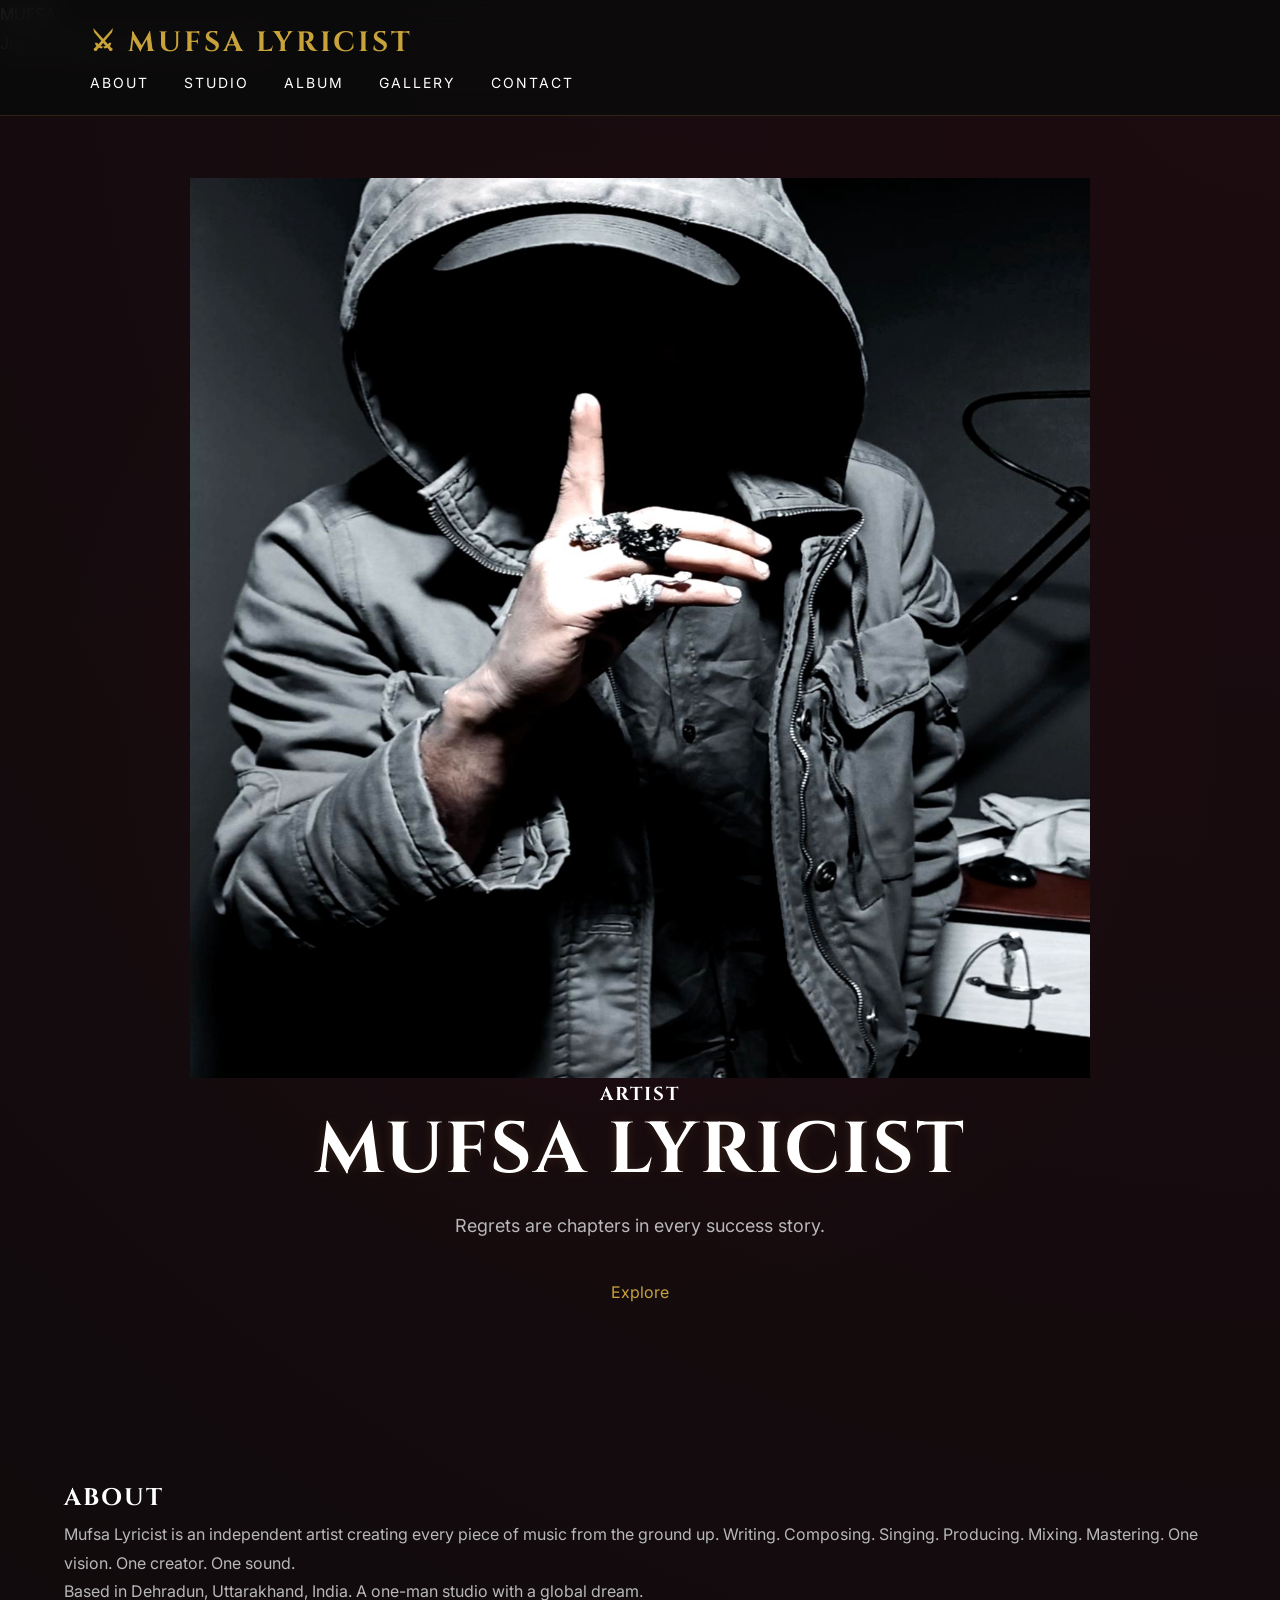
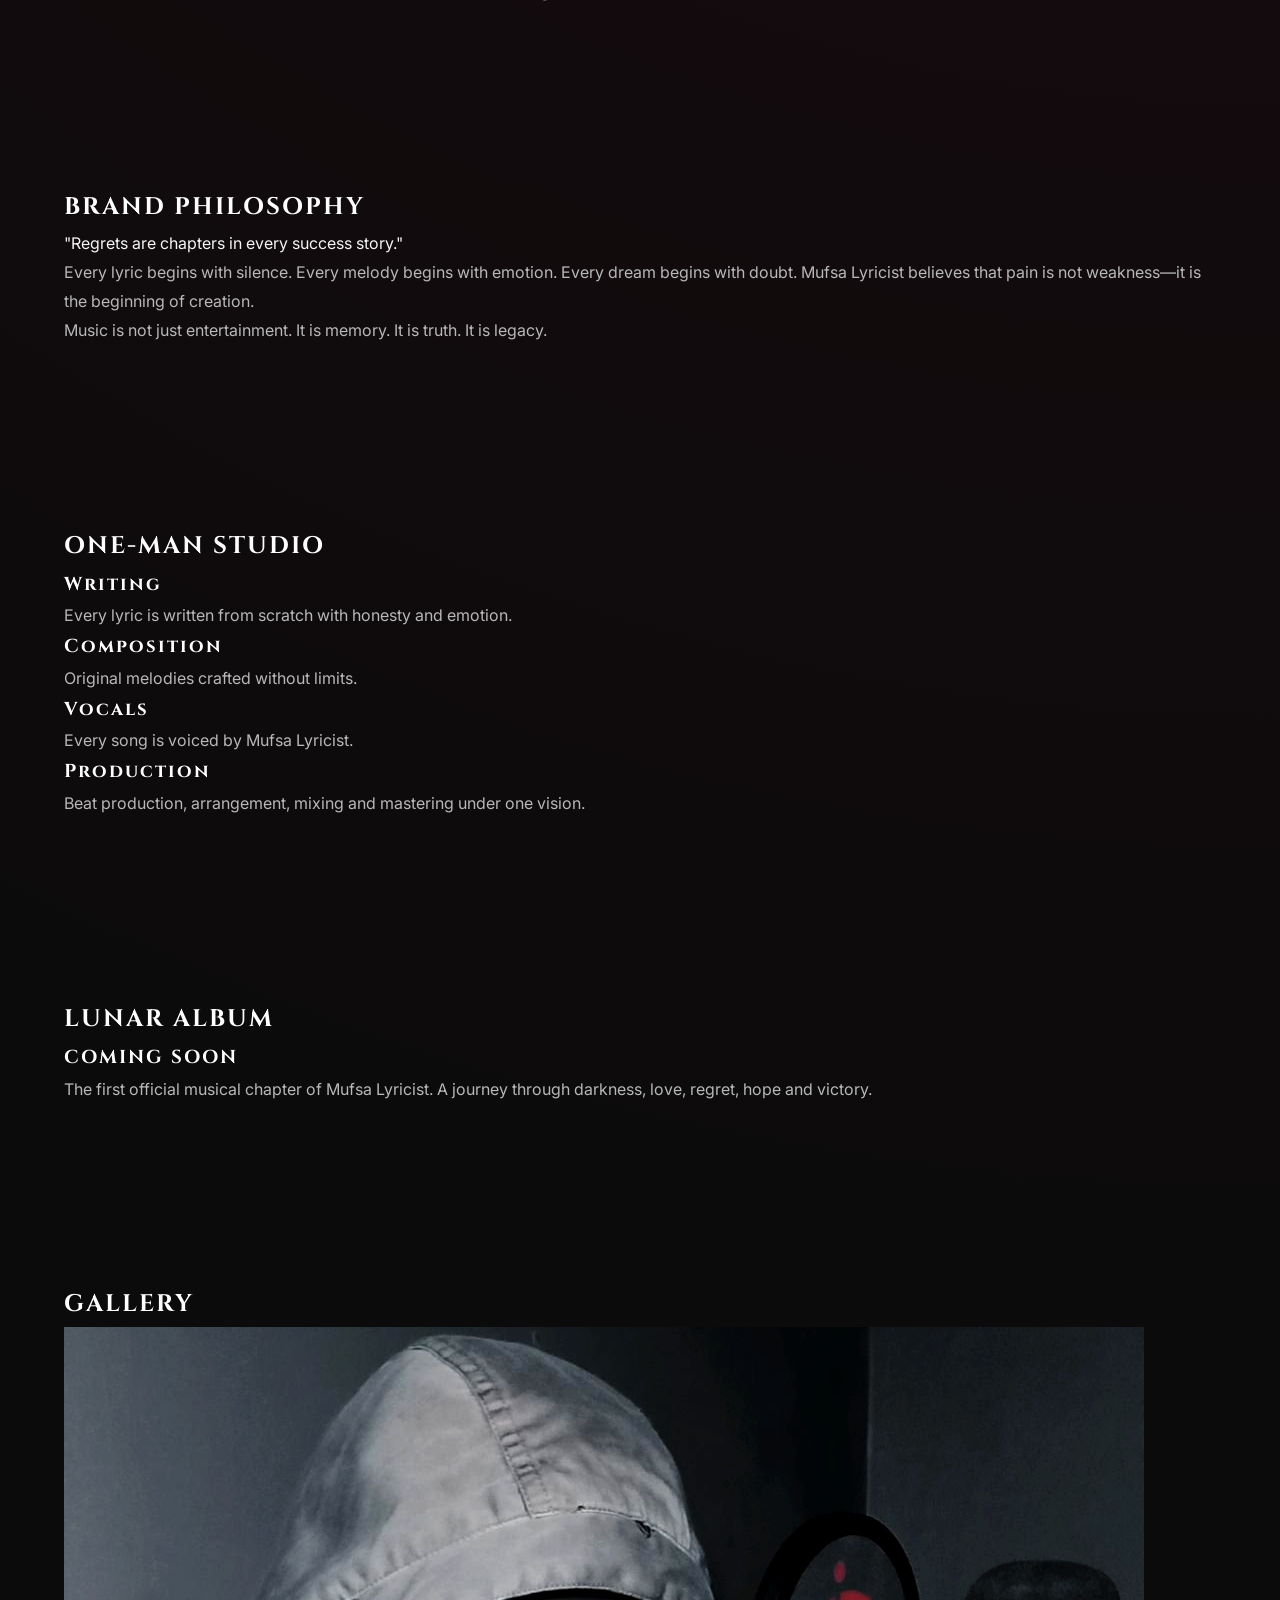
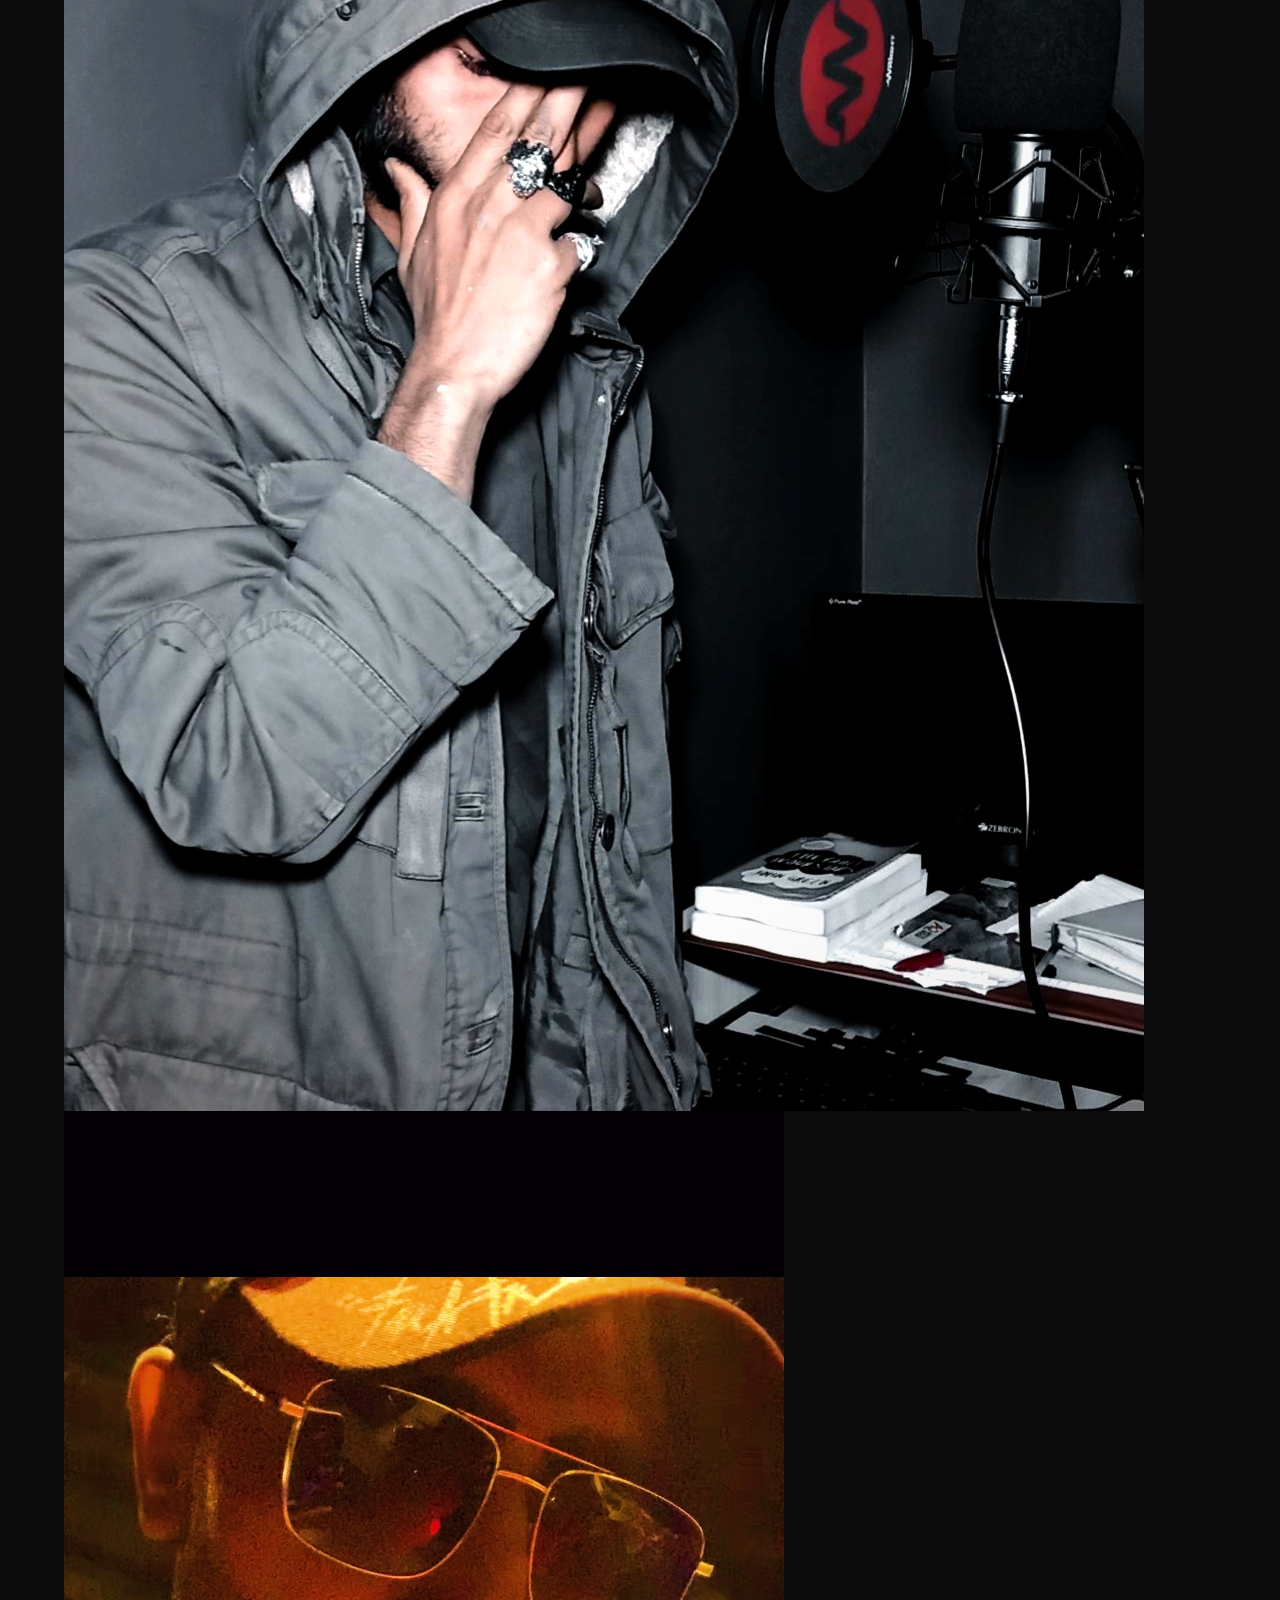
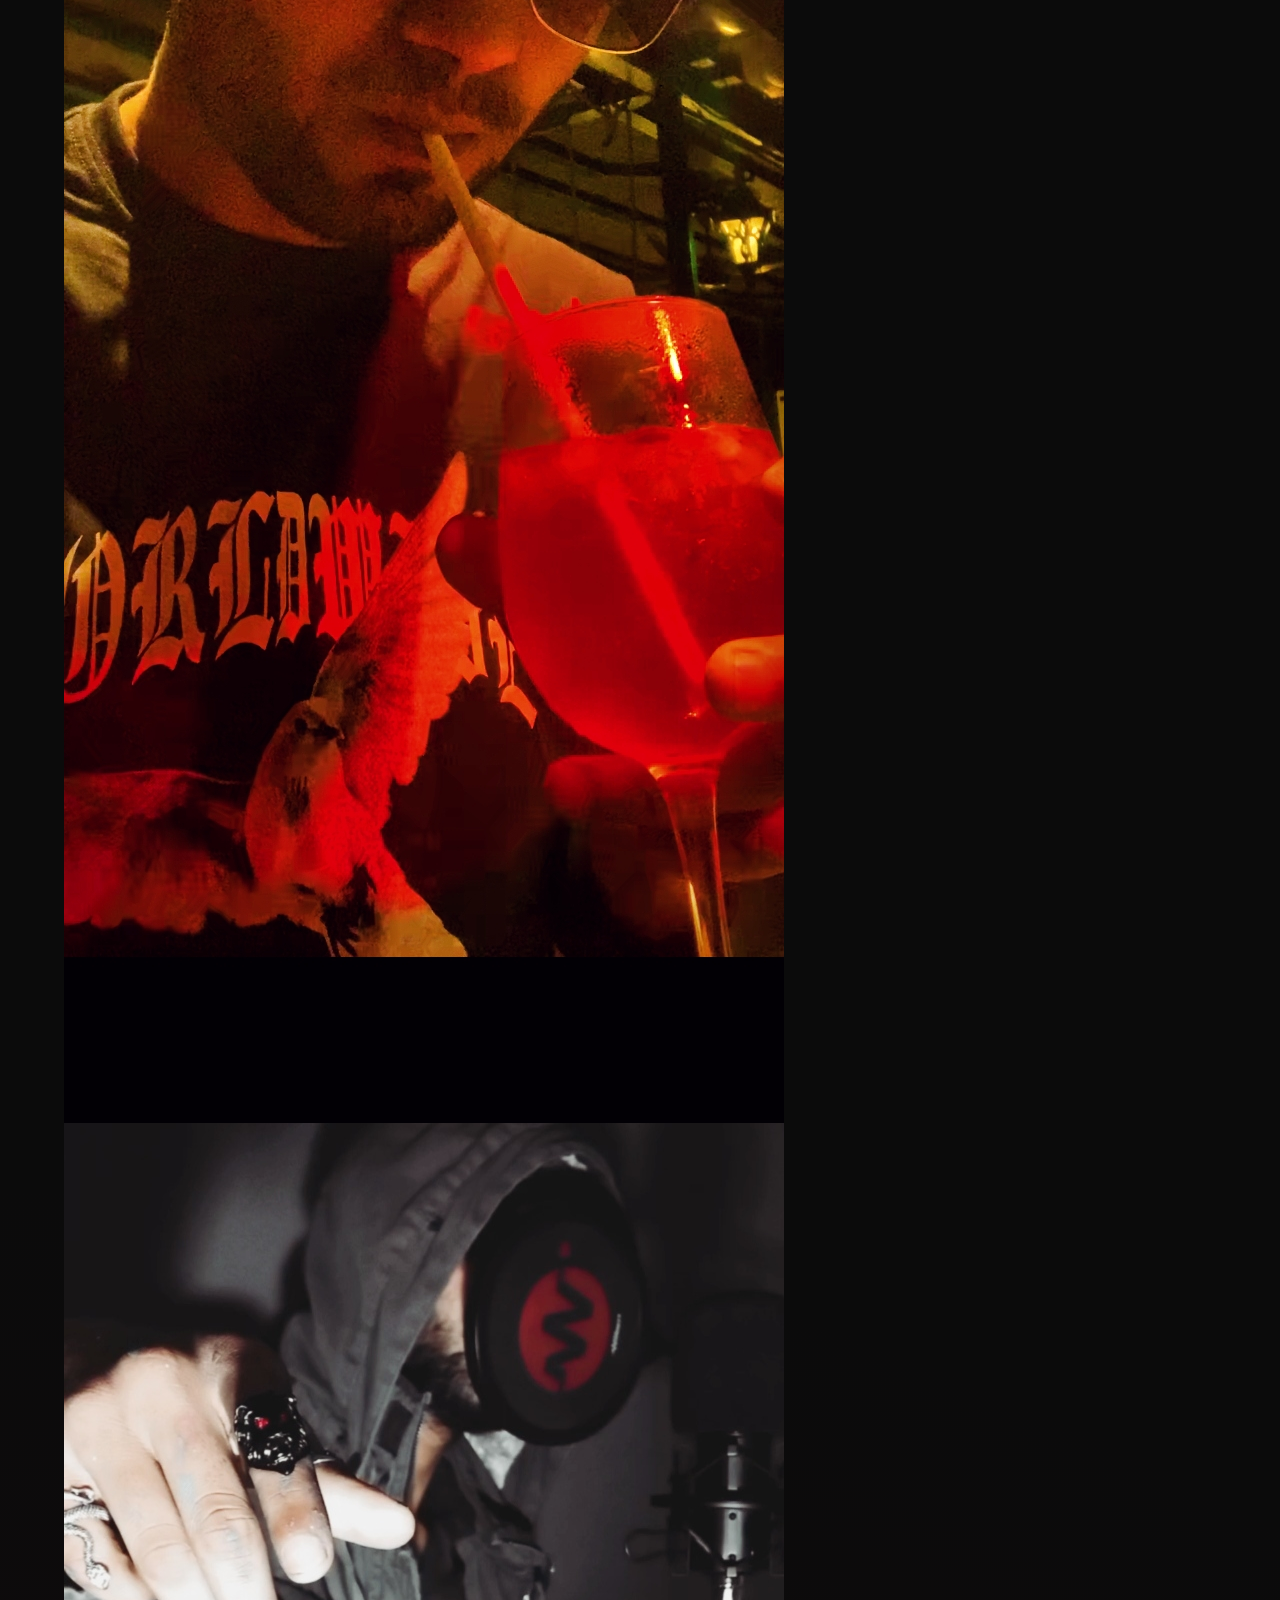
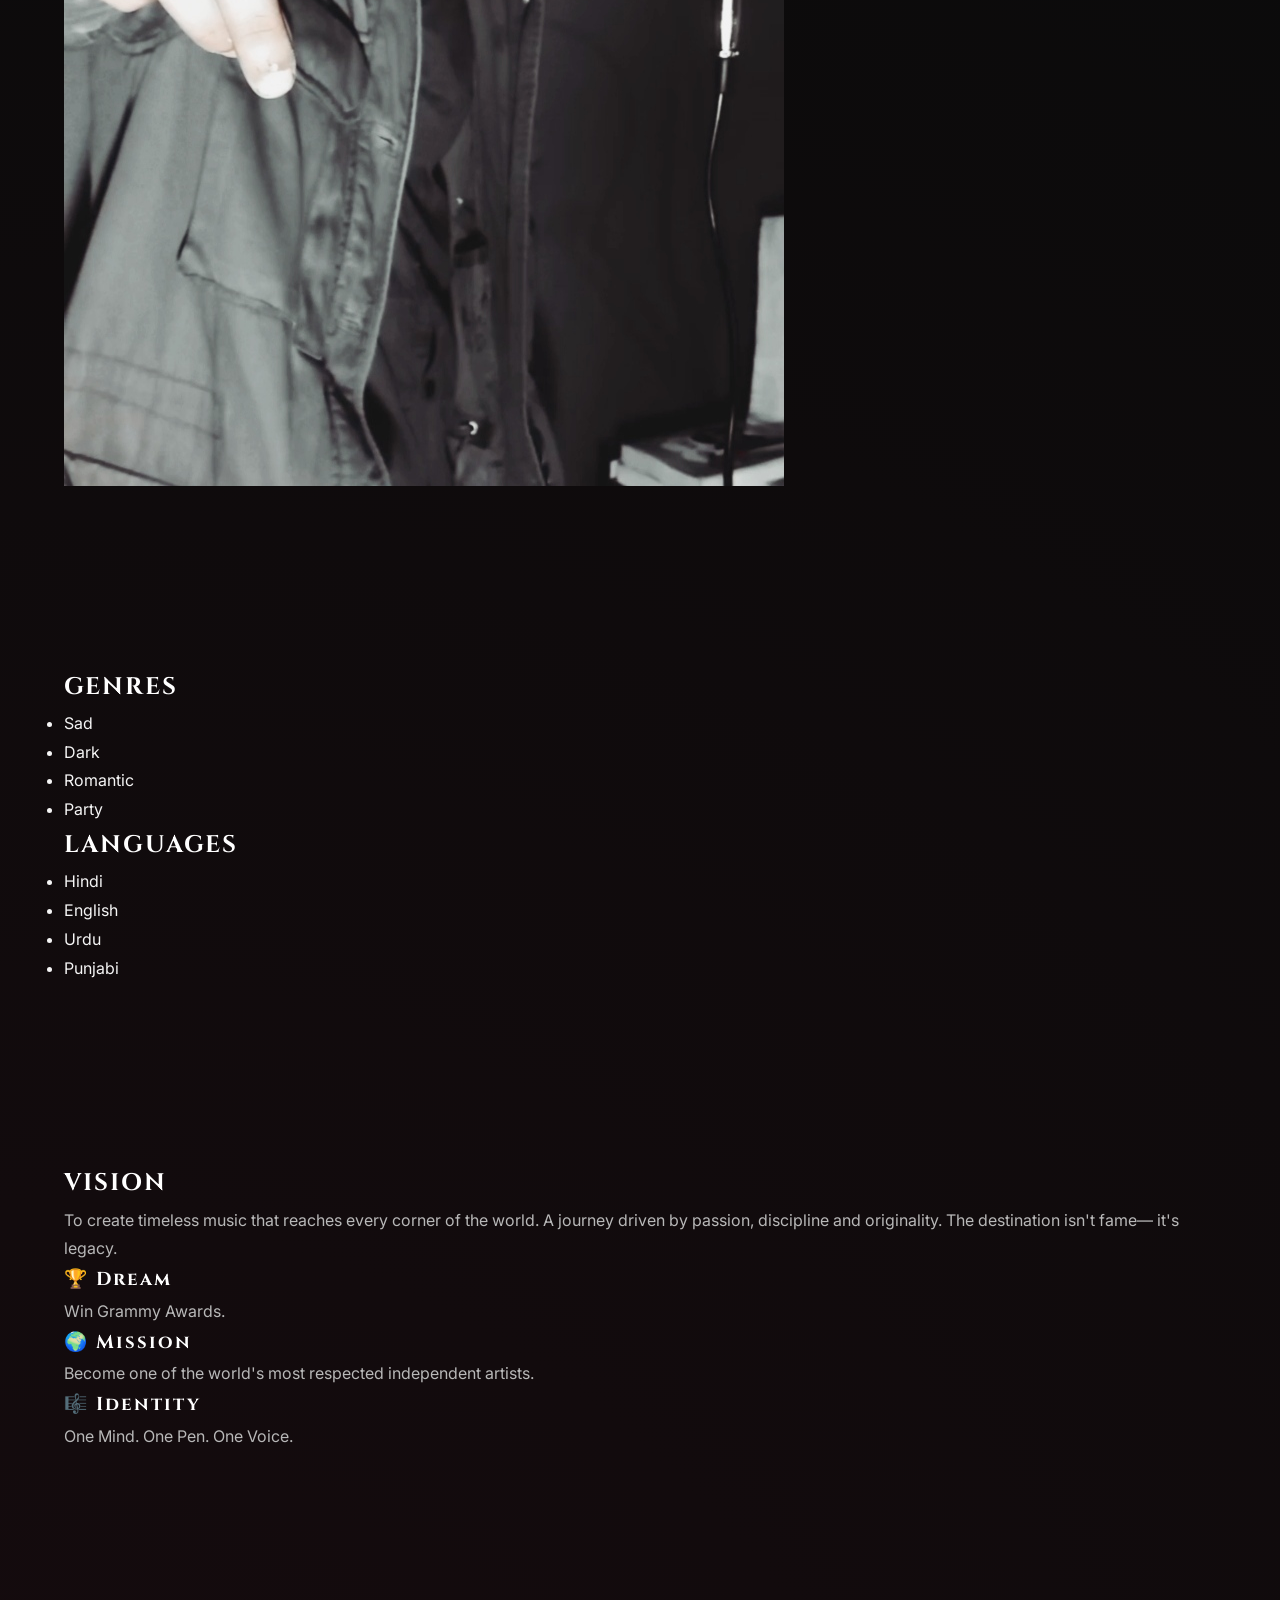
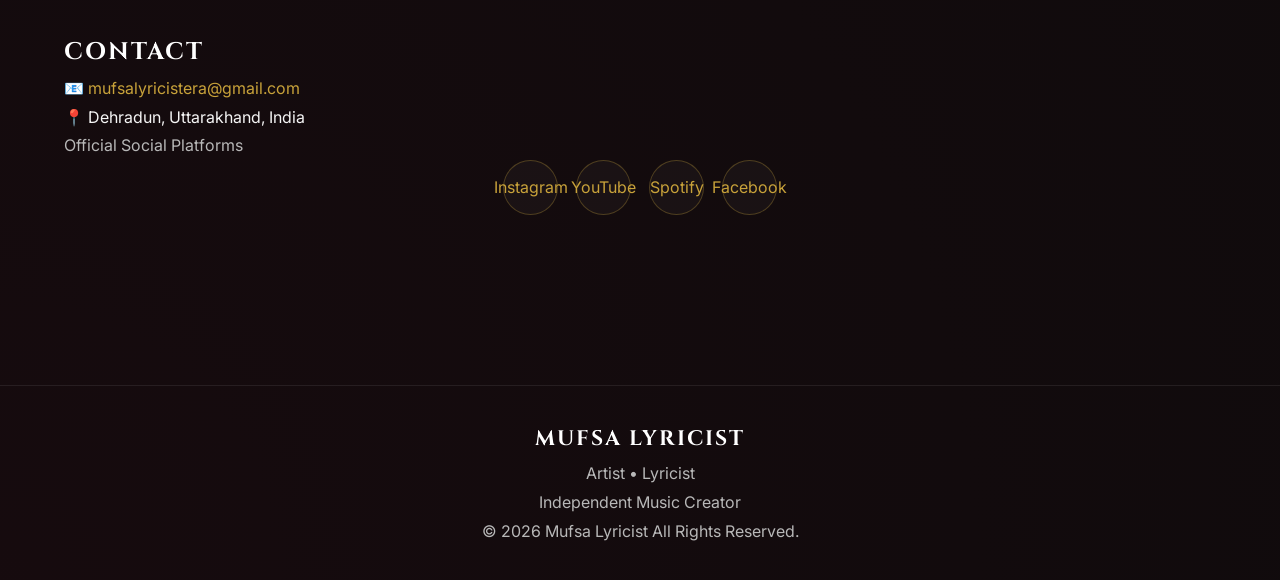
==== index.html @ dcf76164 "Update index.html" ====
<!DOCTYPE html>
<html lang="en">

<head>

<meta charset="UTF-8">
<meta name="viewport" content="width=device-width, initial-scale=1.0">

<title>Mufsa Lyricist | Artist</title>

<meta name="description" content="Official Website of Mufsa Lyricist">
<meta name="theme-color" content="#000000">

<link rel="stylesheet" href="style.css">

<link rel="preconnect" href="https://fonts.googleapis.com">
<link rel="preconnect" href="https://fonts.gstatic.com" crossorigin>

<link href="https://fonts.googleapis.com/css2?family=Cinzel:wght@400;500;700;900&family=Inter:wght@300;400;500;600&display=swap" rel="stylesheet">

</head>

<body>

<div class="loading-screen">

<div class="loading-logo">

MUFSA

</div>

<p>

Just a moment...

Nothing anymore.

</p>

</div>

<header>

<nav>

<div class="logo">

⚔

<span>

MUFSA LYRICIST

</span>

</div>

<ul>

<li><a href="#about">About</a></li>

<li><a href="#studio">Studio</a></li>

<li><a href="#album">Album</a></li>

<li><a href="#gallery">Gallery</a></li>

<li><a href="#contact">Contact</a></li>

</ul>

</nav>

</header>

<section class="hero">

<div class="overlay"></div>

<div class="hero-content">

<div class="profile">

<img src="profile.jpg" alt="Mufsa Lyricist">

</div>

<h3>

ARTIST

</h3>

<h1>

MUFSA

LYRICIST

</h1>

<p class="tagline">

Regrets are chapters in every success story.

</p>

<a href="#about" class="button">

Explore

</a>

</div>

</section>

<section id="about" class="section">

<div class="container">

<h2>

ABOUT

</h2>

<p>

Mufsa Lyricist is an independent artist creating every piece of music from the ground up.

Writing.

Composing.

Singing.

Producing.

Mixing.

Mastering.

One vision.

One creator.

One sound.

</p>

<p>

Based in Dehradun, Uttarakhand, India.

A one-man studio with a global dream.

</p>

</div>

</section>

<section id="philosophy" class="section dark">

<div class="container">

<h2>BRAND PHILOSOPHY</h2>

<blockquote>

"Regrets are chapters in every success story."

</blockquote>

<p>

Every lyric begins with silence.

Every melody begins with emotion.

Every dream begins with doubt.

Mufsa Lyricist believes that pain is not weakness—it is the beginning of creation.

</p>

<p>

Music is not just entertainment.

It is memory.

It is truth.

It is legacy.

</p>

</div>

</section>

<section id="studio" class="section">

<div class="container">

<h2>ONE-MAN STUDIO</h2>

<div class="cards">

<div class="card">

<h3>Writing</h3>

<p>Every lyric is written from scratch with honesty and emotion.</p>

</div>

<div class="card">

<h3>Composition</h3>

<p>Original melodies crafted without limits.</p>

</div>

<div class="card">

<h3>Vocals</h3>

<p>Every song is voiced by Mufsa Lyricist.</p>

</div>

<div class="card">

<h3>Production</h3>

<p>Beat production, arrangement, mixing and mastering under one vision.</p>

</div>

</div>

</div>

</section>

<section id="album" class="section dark">

<div class="container">

<h2>LUNAR ALBUM</h2>

<div class="album-box">

<h3>COMING SOON</h3>

<p>

The first official musical chapter of Mufsa Lyricist.

A journey through darkness,

love,

regret,

hope

and victory.

</p>

</div>

</div>

</section>

<section id="gallery" class="section">

<div class="container">

<h2>GALLERY</h2>

<div class="gallery">

<img src="gallery1.jpg" alt="Gallery">

<img src="gallery2.jpg" alt="Gallery">

<img src="gallery3.jpg" alt="Gallery">

</div>

</div>

</section>

<section class="section dark">

<div class="container">

<h2>GENRES</h2>

<ul class="list">

<li>Sad</li>

<li>Dark</li>

<li>Romantic</li>

<li>Party</li>

</ul>

<h2>LANGUAGES</h2>

<ul class="list">

<li>Hindi</li>

<li>English</li>

<li>Urdu</li>

<li>Punjabi</li>

</ul>

</div>

</section>  

  <section id="vision" class="section">

<div class="container">

<h2>VISION</h2>

<p class="vision-text">

To create timeless music that reaches every corner of the world.

A journey driven by passion, discipline and originality.

The destination isn't fame—

it's legacy.

</p>

<div class="vision-box">

<div>
<h3>🏆 Dream</h3>
<p>Win Grammy Awards.</p>
</div>

<div>
<h3>🌍 Mission</h3>
<p>Become one of the world's most respected independent artists.</p>
</div>

<div>
<h3>🎼 Identity</h3>
<p>One Mind. One Pen. One Voice.</p>
</div>

</div>

</div>

</section>

<section id="contact" class="section dark">

<div class="container">

<h2>CONTACT</h2>

<p>

  <p>📧 <a href="mailto:mufsalyricistera@gmail.com">mufsalyricistera@gmail.com</a></p>

📍 Dehradun, Uttarakhand, India

</p>

<p>

Official Social Platforms

</p>

<div class="social-links">

<a href="https://www.instagram.com/mufsa_lyricist?igsh=d3NzZnI0NHBlcDJq" target="_blank">Instagram</a>

<a href="https://www.youtube.com/@MufsaLyricist" target="_blank">YouTube</a>

<a href="https://open.spotify.com/artist/2afCYa3KC2O4frVB8SwOJF?si=ekb_fQaGRbi6fpKL6Jm1qQ" target="_blank">Spotify</a>

<a href="https://www.facebook.com/officialmufsalyricist" target="_blank">Facebook</a>

</div>

</div>

</section>

<footer>

<h2>MUFSA LYRICIST</h2>

<p>

Artist • Lyricist

</p>

<p>

Independent Music Creator

</p>

<p>

© 2026 Mufsa Lyricist

All Rights Reserved.

</p>

</footer>

<script src="script.js"></script>

</body>

</html>
---- style.css ----
/* ===========================
   MUFSA LYRICIST
   LUXURY THEME v1
=========================== */

/* Google Fonts */
@import url('https://fonts.googleapis.com/css2?family=Cinzel:wght@400;600;700&family=Inter:wght@300;400;500;600&display=swap');

/* Reset */

*{
    margin:0;
    padding:0;
    box-sizing:border-box;
    scroll-behavior:smooth;
}

/* Color Variables */

:root{

    --bg:#0B0B0B;
    --bg2:#111111;

    --gold:#C8A23A;
    --gold-light:#e7c96b;

    --text:#F5F5F5;
    --gray:#b8b8b8;

    --wine:#2B0B14;

    --border:rgba(200,162,58,.18);

}

/* Body */

body{

    background:
    radial-gradient(circle at top right,
    rgba(43,11,20,.55),
    transparent 35%),

    radial-gradient(circle at bottom left,
    rgba(43,11,20,.35),
    transparent 30%),

    var(--bg);

    color:var(--text);

    font-family:'Inter',sans-serif;

    line-height:1.8;

    overflow-x:hidden;

}

/* Scrollbar */

::-webkit-scrollbar{

    width:8px;

}

::-webkit-scrollbar-track{

    background:#111;

}

::-webkit-scrollbar-thumb{

    background:var(--gold);

    border-radius:20px;

}

/* Headings */

h1,h2,h3,h4{

    font-family:'Cinzel',serif;

    letter-spacing:2px;

    color:white;

}

/* Paragraph */

p{

    color:var(--gray);

    font-size:16px;

}

/* Links */

a{

    text-decoration:none;

    color:var(--gold);

    transition:.3s;

}

a:hover{

    color:var(--gold-light);

}

/* Images */

img{

    max-width:100%;

    display:block;

}

/* Sections */

section{

    width:90%;

    max-width:1200px;

    margin:auto;

    padding:90px 0;

}

/* Buttons */

.btn{

    display:inline-block;

    padding:14px 34px;

    border:1px solid var(--gold);

    color:white;

    transition:.35s;

    letter-spacing:2px;

    text-transform:uppercase;

    font-size:13px;

}

.btn:hover{

    background:var(--gold);

    color:#000;

    box-shadow:0 0 20px rgba(200,162,58,.35);

}

/* ===========================
   PART 2
   NAVBAR + HERO
=========================== */

/* Header */

header{
    position:fixed;
    top:0;
    left:0;
    width:100%;
    padding:18px 7%;
    display:flex;
    justify-content:space-between;
    align-items:center;
    background:rgba(11,11,11,.88);
    backdrop-filter:blur(12px);
    border-bottom:1px solid var(--border);
    z-index:999;
}

/* Logo */

.logo{
    font-family:'Cinzel',serif;
    font-size:28px;
    color:var(--gold);
    letter-spacing:3px;
    font-weight:700;
}

/* Navigation */

nav ul{
    display:flex;
    list-style:none;
    gap:35px;
}

nav ul li a{
    color:white;
    font-size:14px;
    letter-spacing:2px;
    text-transform:uppercase;
    transition:.35s;
}

nav ul li a:hover{
    color:var(--gold);
}

/* Hero */

.hero{

    min-height:100vh;

    display:flex;

    align-items:center;

    justify-content:center;

    text-align:center;

    padding:120px 8% 80px;

    position:relative;

}

/* Hero Background Glow */

.hero::before{

    content:"";

    position:absolute;

    inset:0;

    background:
    radial-gradient(circle,
    rgba(43,11,20,.45),
    transparent 70%);

    z-index:-1;

}

/* Hero Content */

.hero-content{

    max-width:900px;

}

.hero-content h1{

    font-size:72px;

    line-height:1.1;

    margin-bottom:20px;

    text-transform:uppercase;

}

.hero-content h1 span{

    color:var(--gold);

}

.hero-content p{

    max-width:700px;

    margin:0 auto 35px;

    font-size:18px;

}

/* Hero Buttons */

.hero-buttons{

    display:flex;

    justify-content:center;

    gap:20px;

    flex-wrap:wrap;

}

/* Glass Card */

.glass{

    background:rgba(255,255,255,.03);

    border:1px solid rgba(255,255,255,.08);

    backdrop-filter:blur(12px);

    border-radius:18px;

    padding:30px;

}

/* Hover Animation */

.glass:hover{

    transform:translateY(-6px);

    transition:.4s;

    border-color:var(--gold);

    box-shadow:0 0 35px rgba(200,162,58,.15);

}

/* Responsive */

@media(max-width:900px){

.hero-content h1{

font-size:48px;

}

nav ul{

gap:18px;

}

}

@media(max-width:650px){

header{

padding:15px 5%;

}

.logo{

font-size:22px;

}

nav ul{

gap:12px;

}

nav ul li a{

font-size:12px;

}

.hero-content h1{

font-size:38px;

}

.hero-content p{

font-size:16px;

}

}
/* ==========================
   ABOUT SECTION
========================== */

.about{
    display:grid;
    grid-template-columns:1fr 1fr;
    gap:60px;
    align-items:center;
}

.about img{
    border-radius:18px;
    border:1px solid rgba(200,162,58,.35);
    transition:.5s;
}

.about img:hover{
    transform:scale(1.03);
    box-shadow:0 0 35px rgba(200,162,58,.2);
}

.about-text h2{
    font-family:'Cinzel',serif;
    font-size:38px;
    color:var(--gold);
    margin-bottom:20px;
}

.about-text p{
    color:var(--gray);
    line-height:1.9;
}

/* ==========================
   MUSIC CARDS
========================== */

.music-grid{
    display:grid;
    grid-template-columns:repeat(auto-fit,minmax(260px,1fr));
    gap:30px;
}

.music-card{
    background:rgba(255,255,255,.03);
    border:1px solid rgba(200,162,58,.18);
    border-radius:18px;
    padding:30px;
    transition:.4s;
    backdrop-filter:blur(10px);
}

.music-card:hover{
    transform:translateY(-8px);
    border-color:var(--gold);
    box-shadow:0 15px 35px rgba(0,0,0,.45);
}

.music-card h3{
    color:var(--gold);
    margin-bottom:10px;
}

.music-card p{
    color:var(--gray);
}

/* ==========================
   GALLERY
========================== */

.gallery-grid{
    display:grid;
    grid-template-columns:repeat(auto-fit,minmax(240px,1fr));
    gap:22px;
}

.gallery-grid img{
    border-radius:16px;
    transition:.4s;
    cursor:pointer;
}

.gallery-grid img:hover{
    transform:scale(1.04);
    box-shadow:0 12px 28px rgba(0,0,0,.5);
}

/* ==================================
   CONTACT SECTION
================================== */

.contact{
    text-align:center;
}

.contact h2{
    font-family:'Cinzel',serif;
    font-size:38px;
    color:var(--gold);
    margin-bottom:20px;
}

.contact p{
    color:var(--gray);
    margin-bottom:35px;
}

.social-links{
    display:flex;
    justify-content:center;
    flex-wrap:wrap;
    gap:18px;
}

.social-links a{
    width:55px;
    height:55px;
    border-radius:50%;
    display:flex;
    align-items:center;
    justify-content:center;
    border:1px solid rgba(200,162,58,.3);
    background:rgba(255,255,255,.03);
    transition:.4s;
}

.social-links a:hover{
    transform:translateY(-8px);
    border-color:var(--gold);
    box-shadow:0 0 25px rgba(200,162,58,.25);
}

/* ==================================
   FOOTER
================================== */

footer{
    border-top:1px solid rgba(255,255,255,.08);
    margin-top:80px;
    padding:35px 8%;
    text-align:center;
    color:#888;
    font-size:14px;
}

/* ==================================
   FADE ANIMATION
================================== */

.fade-up{
    opacity:0;
    transform:translateY(40px);
    animation:fadeUp 1s ease forwards;
}

@keyframes fadeUp{
    from{
        opacity:0;
        transform:translateY(40px);
    }

    to{
        opacity:1;
        transform:translateY(0);
    }
}

/* ==================================
   SELECTION
================================== */

::selection{
    background:var(--gold);
    color:#000;
}

/* ==================================
   SMOOTH IMAGE EFFECT
================================== */

img{
    transition:.5s;
}

img:hover{
    filter:brightness(1.05);
}

/* ==================================
   PREMIUM GLOW
================================== */

.hero h1,
.about h2,
.contact h2{
    text-shadow:0 0 12px rgba(200,162,58,.15);
}

/* ==================================
   FINAL RESPONSIVE
================================== */

@media(max-width:768px){

    .about{
        grid-template-columns:1fr;
        text-align:center;
    }

    .music-grid,
    .gallery-grid{
        grid-template-columns:1fr;
    }

    .hero{
        height:90vh;
    }

    .hero h1{
        font-size:42px;
    }

    section{
        padding:70px 0;
    }
}
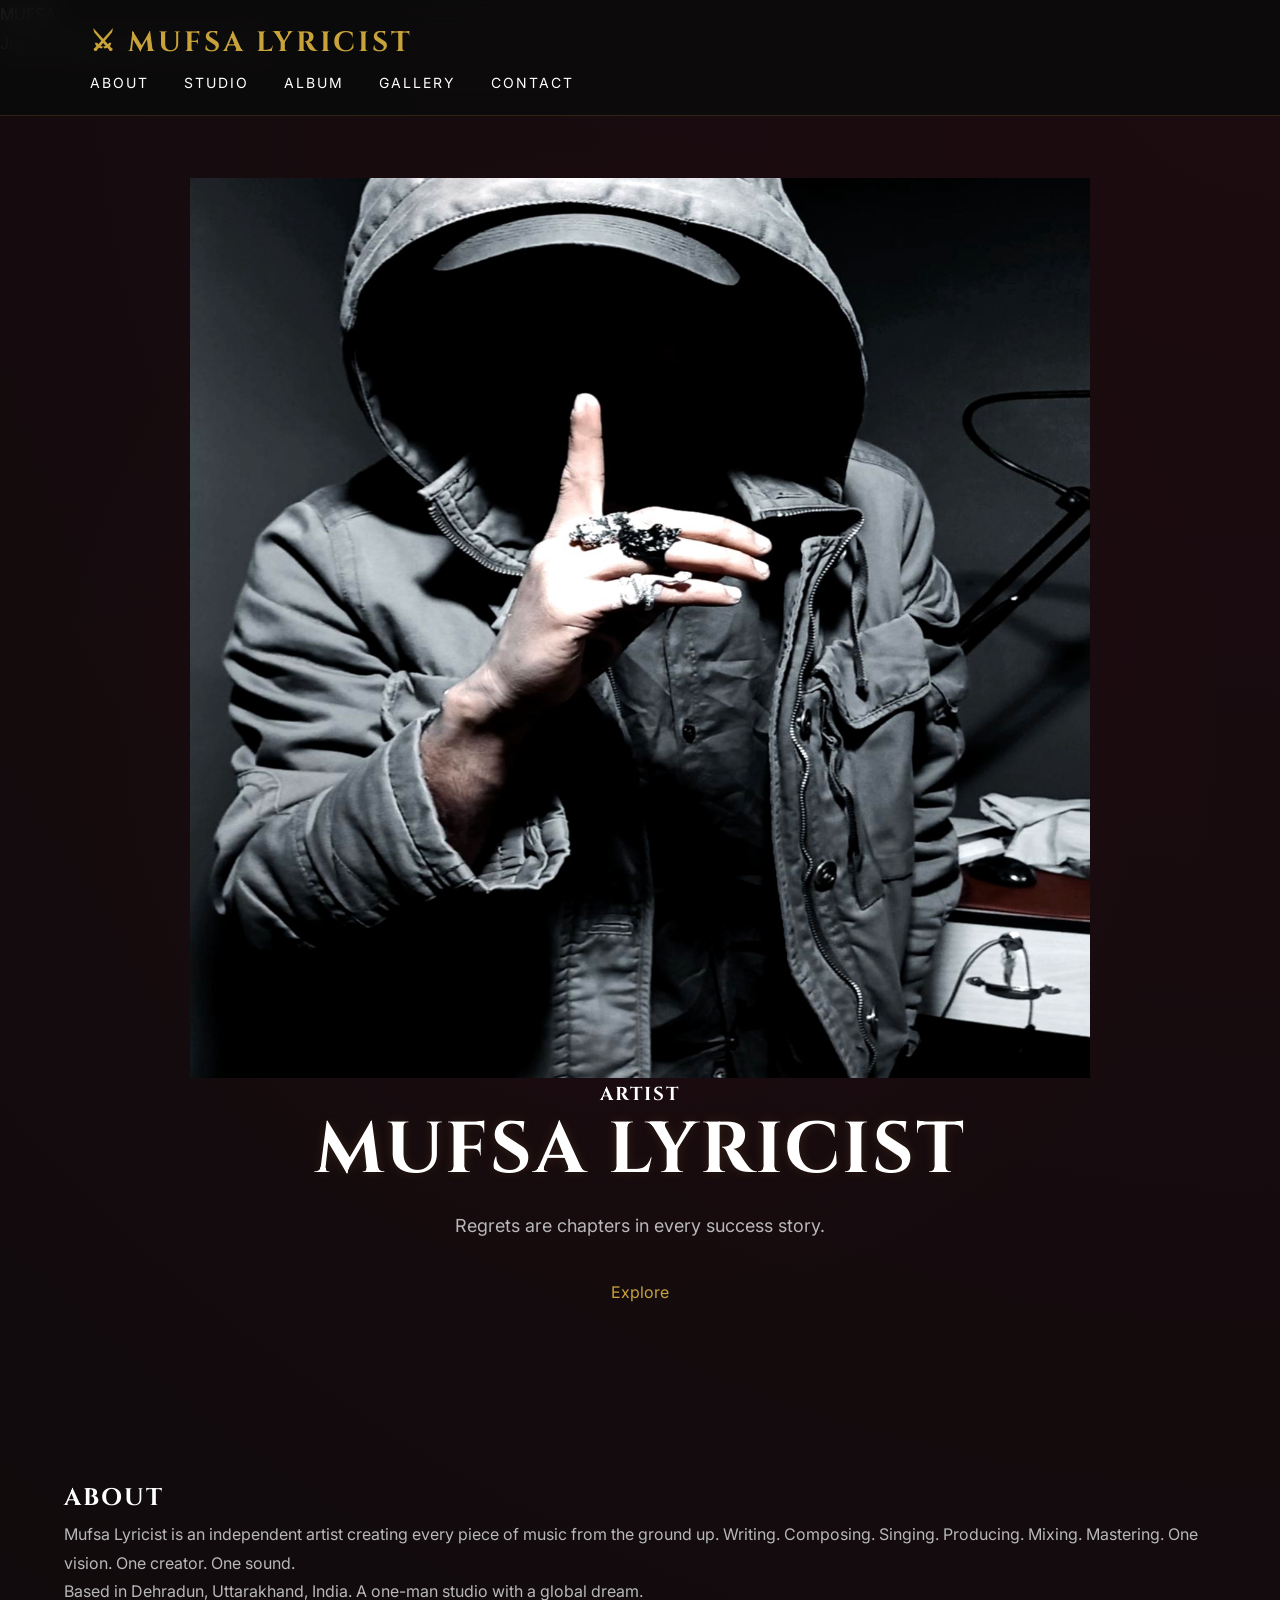
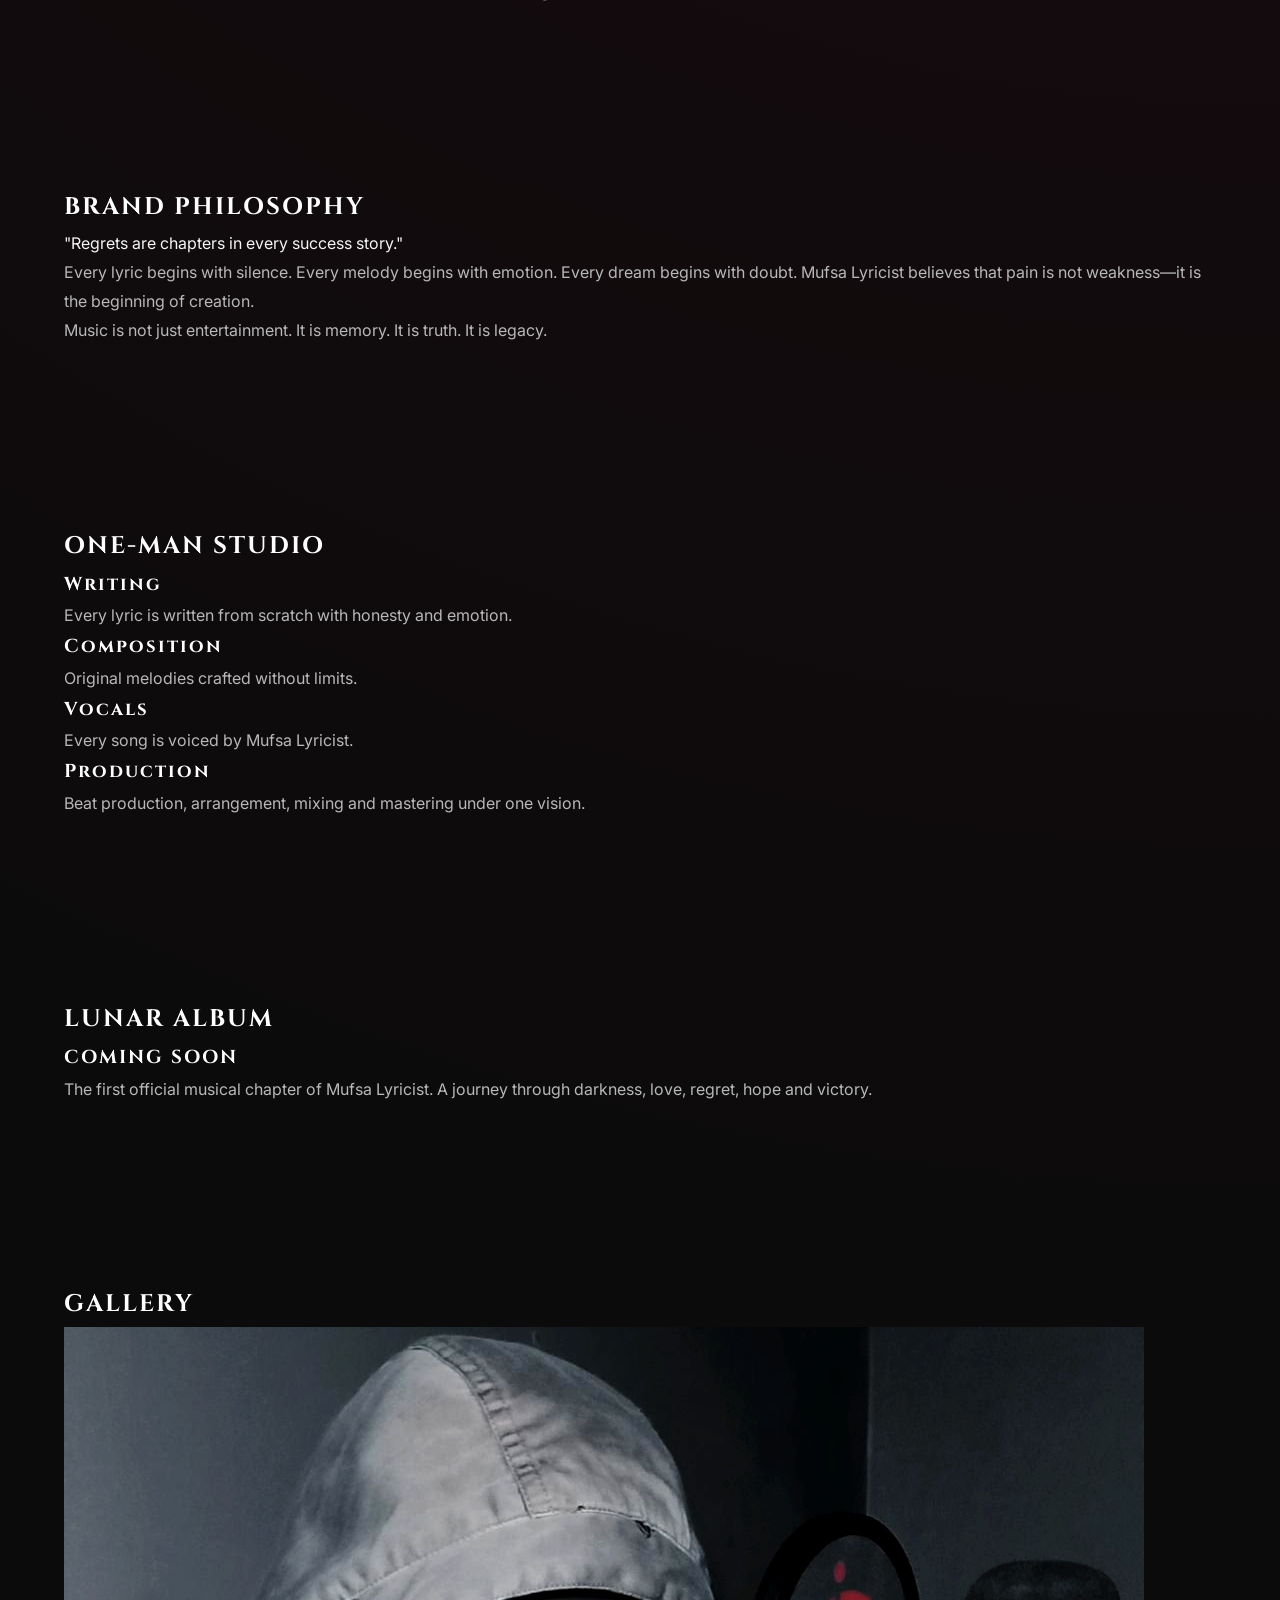
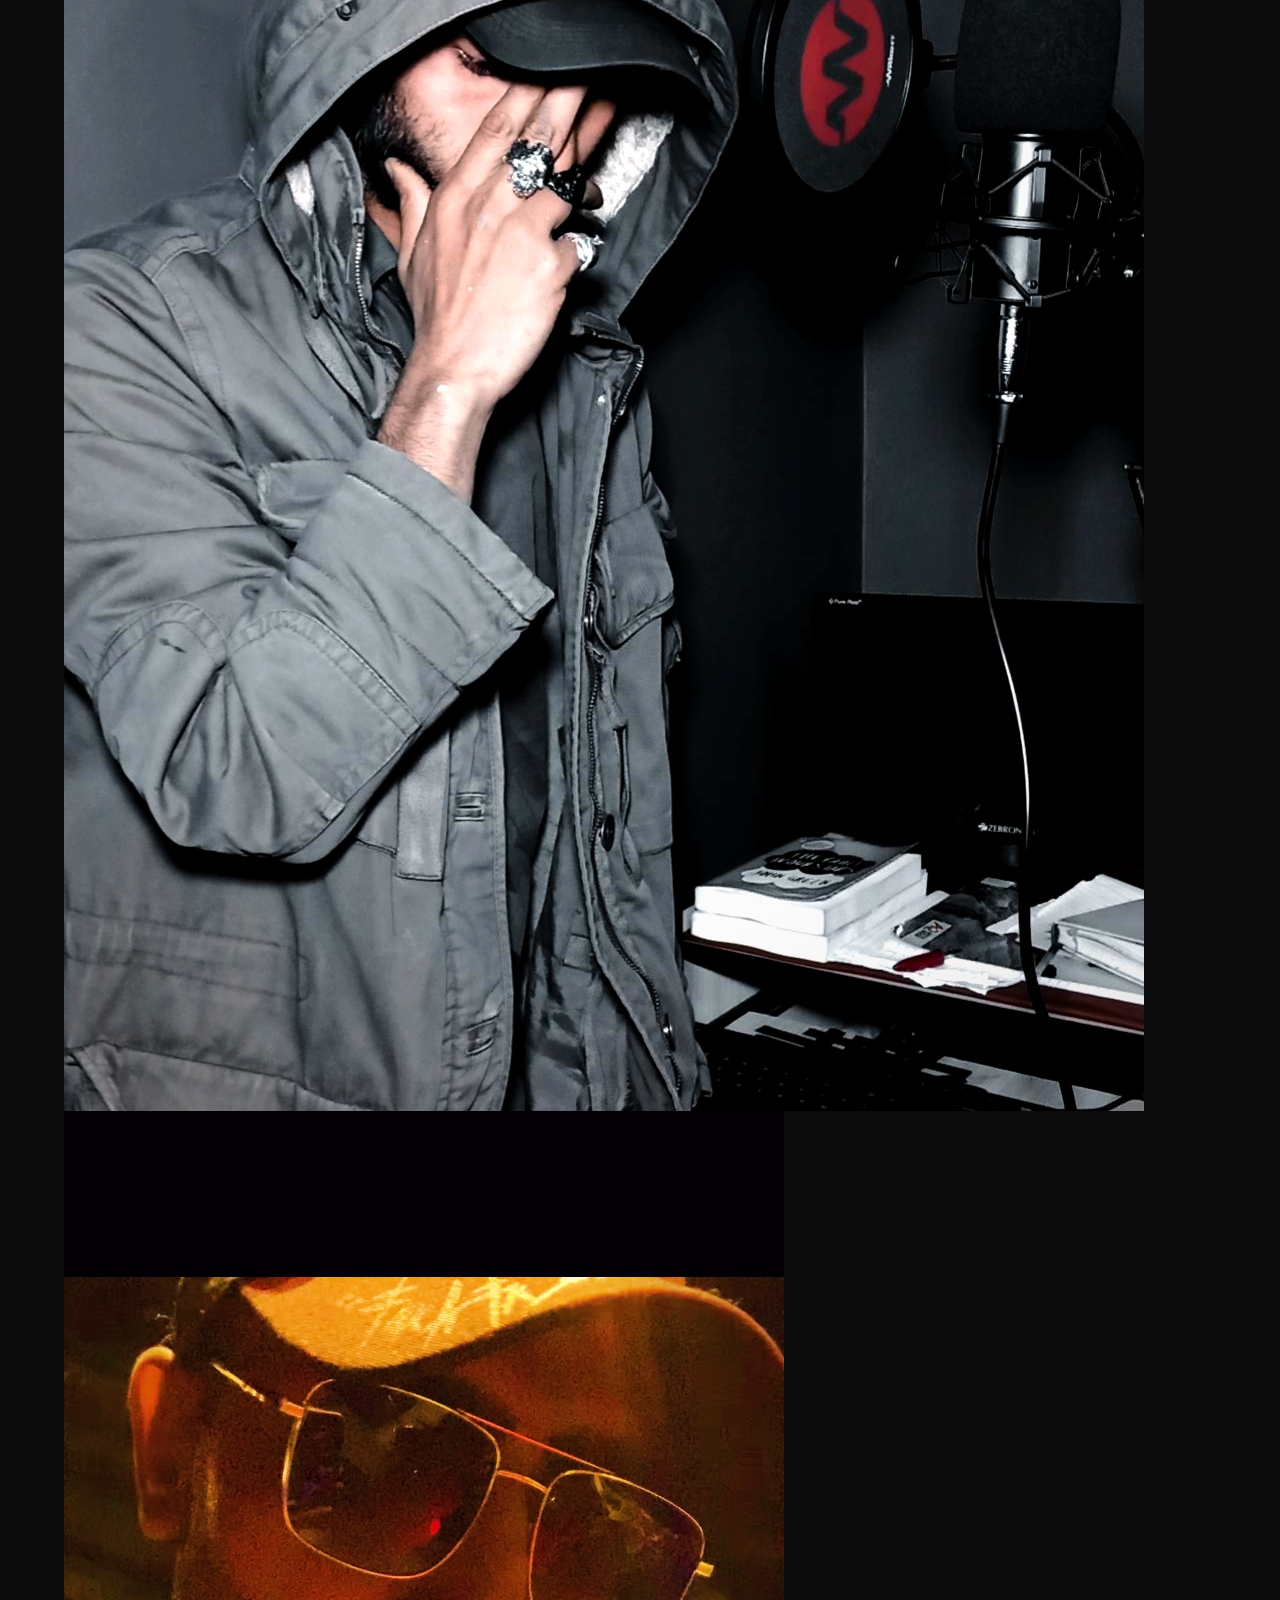
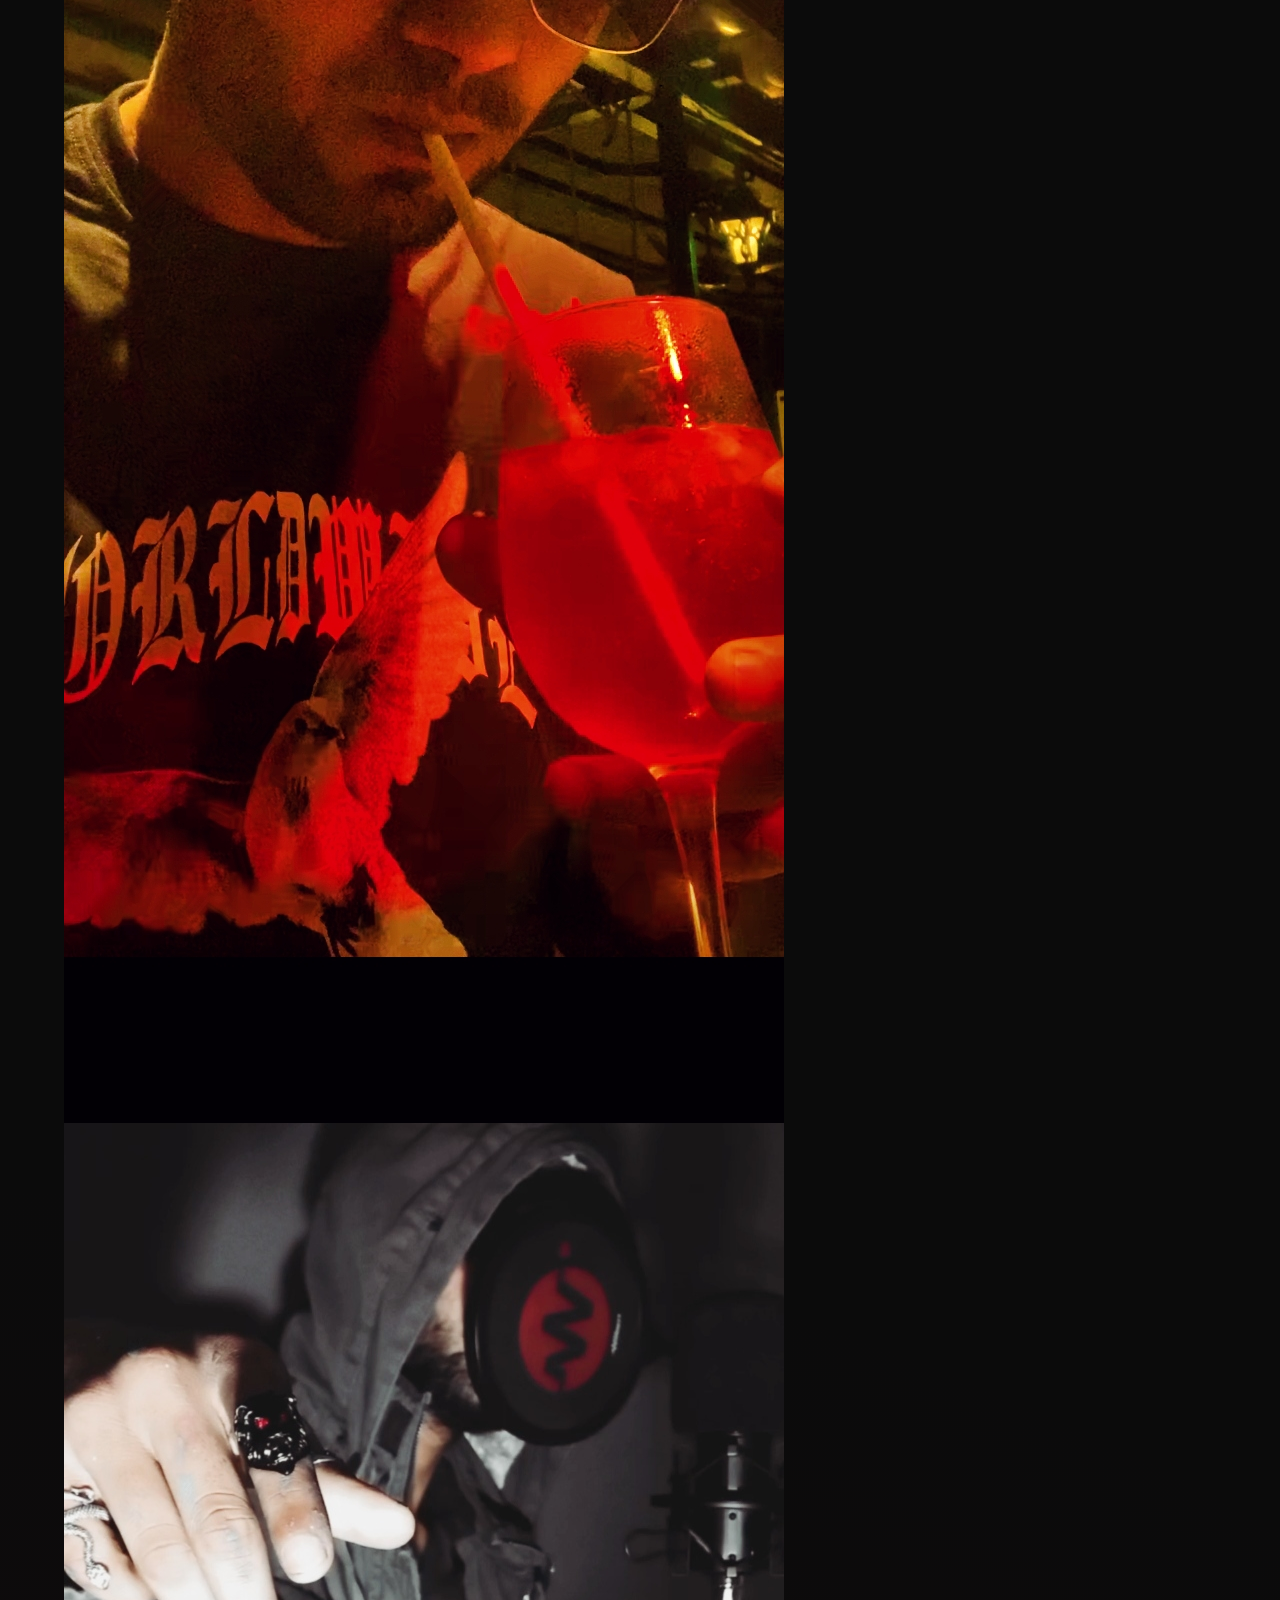
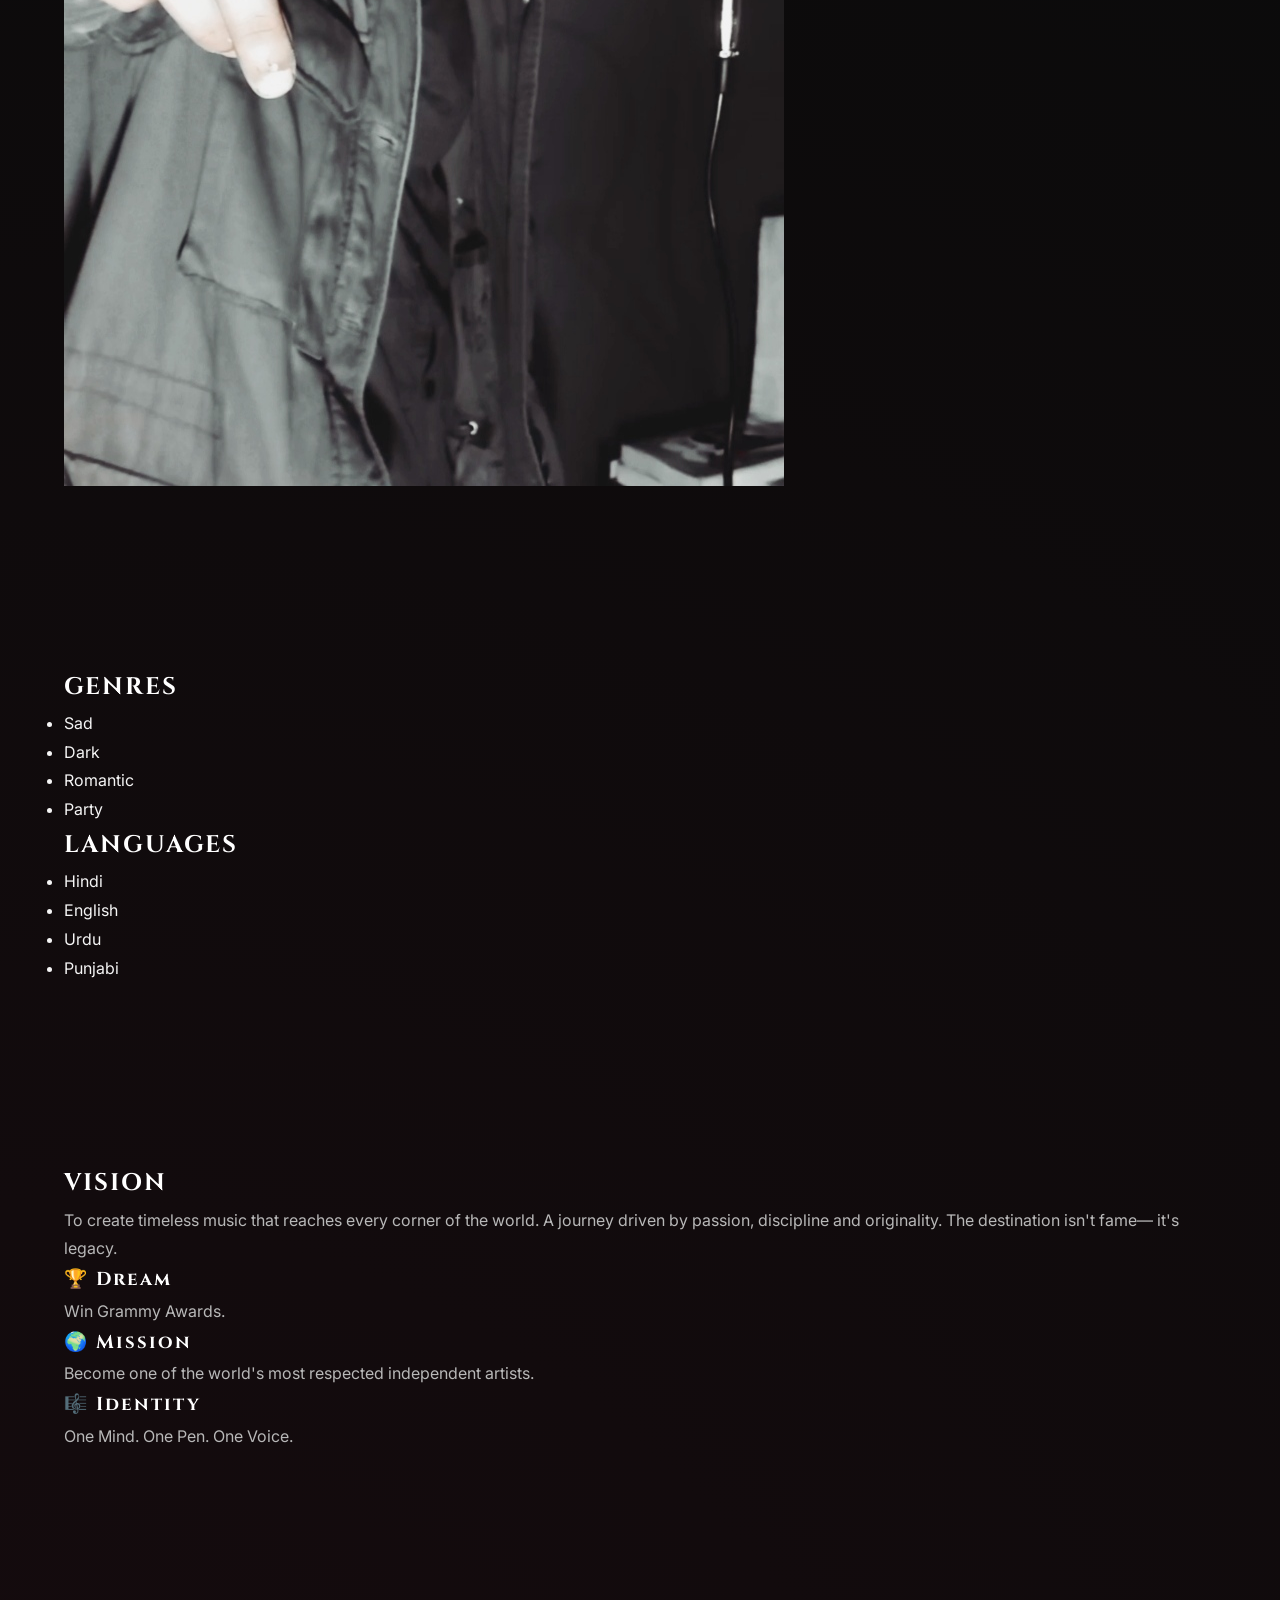
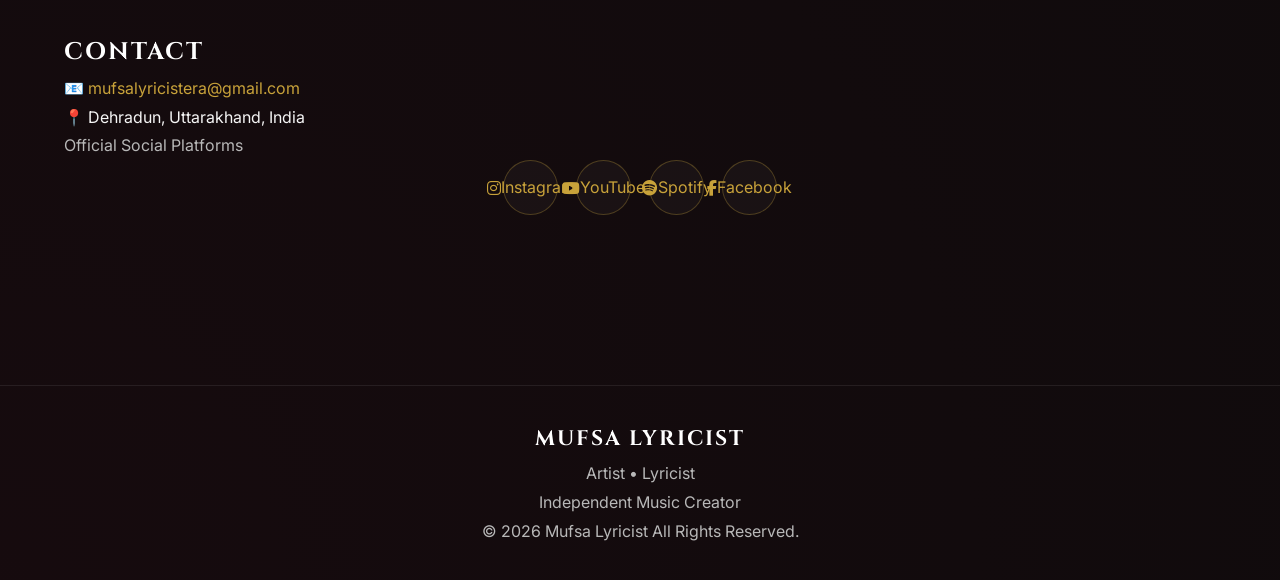
==== commit 80a45a3f: "Update index.html" ====
--- a/index.html
+++ b/index.html
@@ -2,7 +2,7 @@
 <html lang="en">
 
 <head>
-
+<link rel="stylesheet" href="https://cdnjs.cloudflare.com/ajax/libs/font-awesome/6.5.2/css/all.min.css">
 <meta charset="UTF-8">
 <meta name="viewport" content="width=device-width, initial-scale=1.0">
 
@@ -399,13 +399,21 @@
 
 <div class="social-links">
 
-<a href="https://www.instagram.com/mufsa_lyricist?igsh=d3NzZnI0NHBlcDJq" target="_blank">Instagram</a>
-
-<a href="https://www.youtube.com/@MufsaLyricist" target="_blank">YouTube</a>
-
-<a href="https://open.spotify.com/artist/2afCYa3KC2O4frVB8SwOJF?si=ekb_fQaGRbi6fpKL6Jm1qQ" target="_blank">Spotify</a>
-
-<a href="https://www.facebook.com/officialmufsalyricist" target="_blank">Facebook</a>
+<a href="https://www.instagram.com/mufsa_lyricist?igsh=d3NzZnI0NHBlcDJq" target="_blank">
+    <i class="fab fa-instagram"></i> Instagram
+</a>
+
+<a href="https://www.youtube.com/@MufsaLyricist" target="_blank">
+    <i class="fab fa-youtube"></i> YouTube
+</a>
+
+<a href="https://open.spotify.com/artist/2afCYa3KC2O4frVB8SwOJF?si=ekb_fQaGRbi6fpKL6Jm1qQ" target="_blank">
+    <i class="fab fa-spotify"></i> Spotify
+</a>
+
+<a href="https://www.facebook.com/officialmufsalyricist" target="_blank">
+    <i class="fab fa-facebook-f"></i> Facebook
+</a>
 
 </div>
 
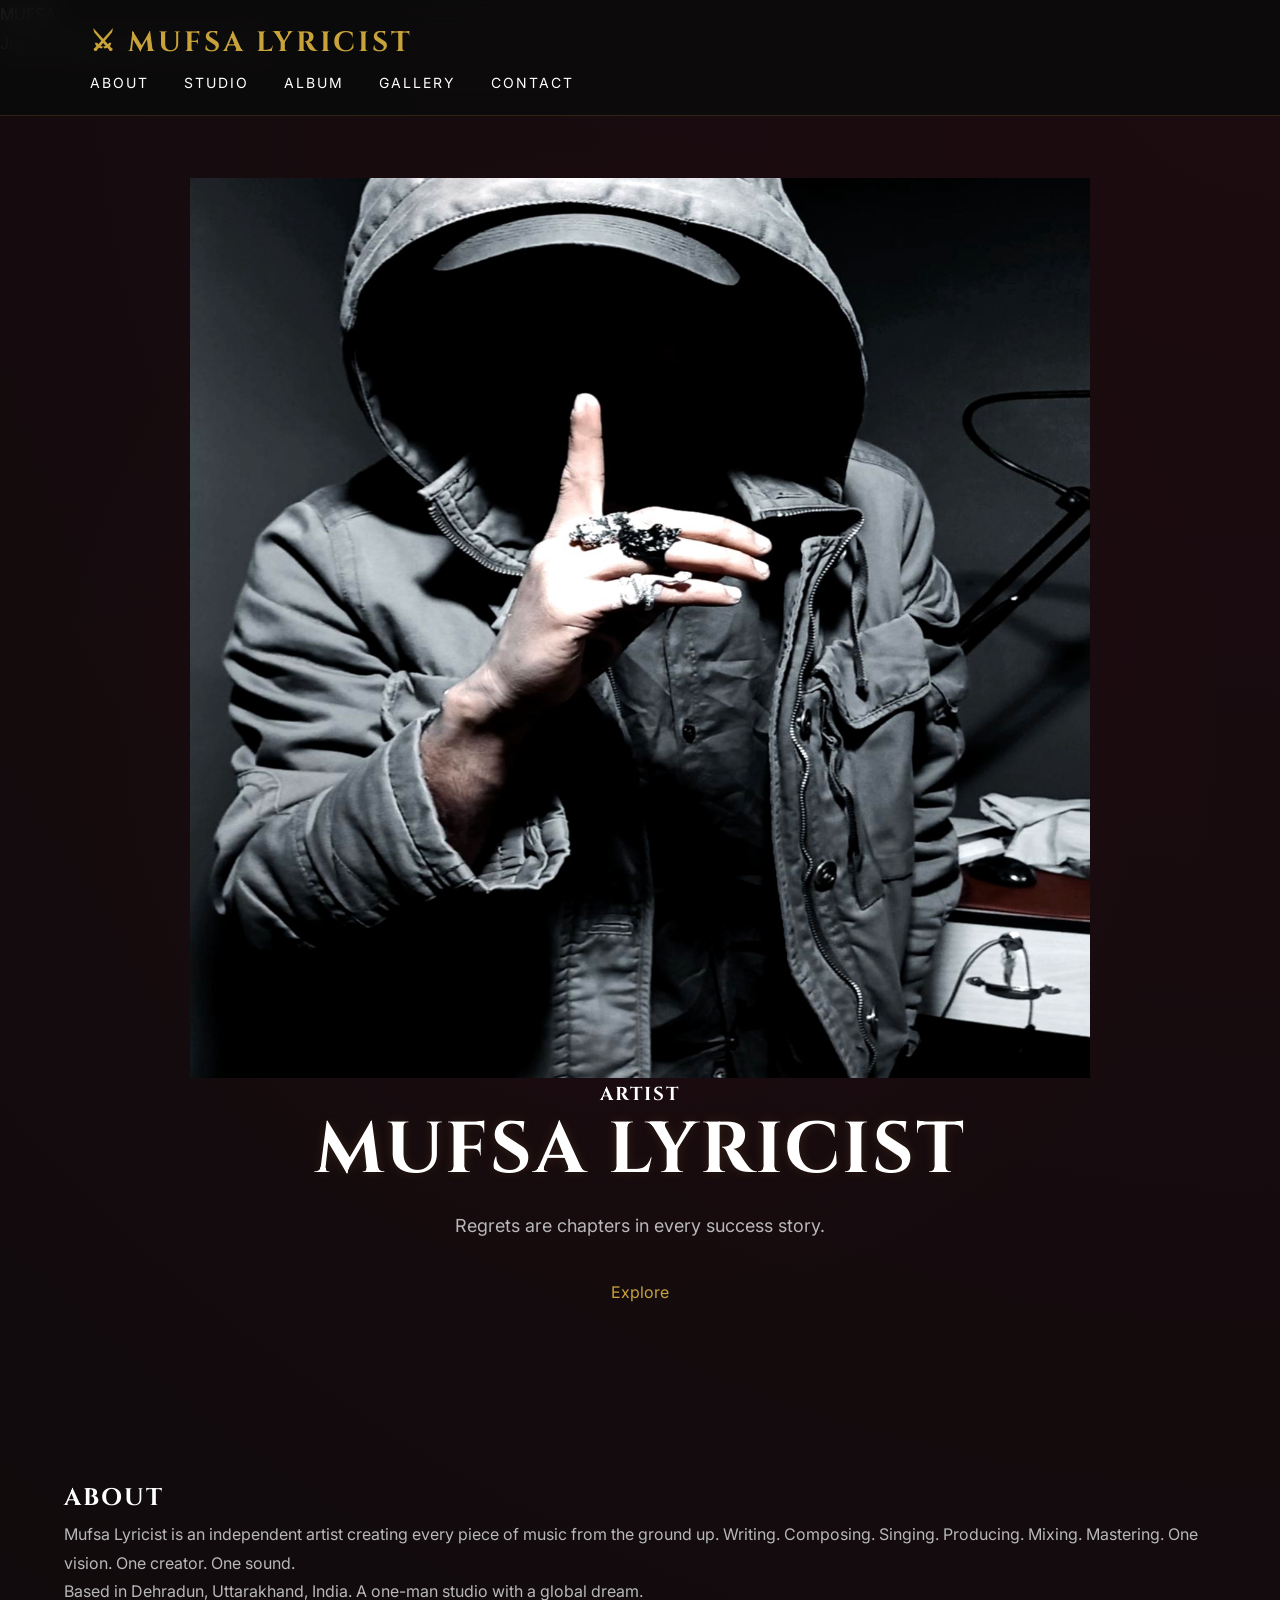
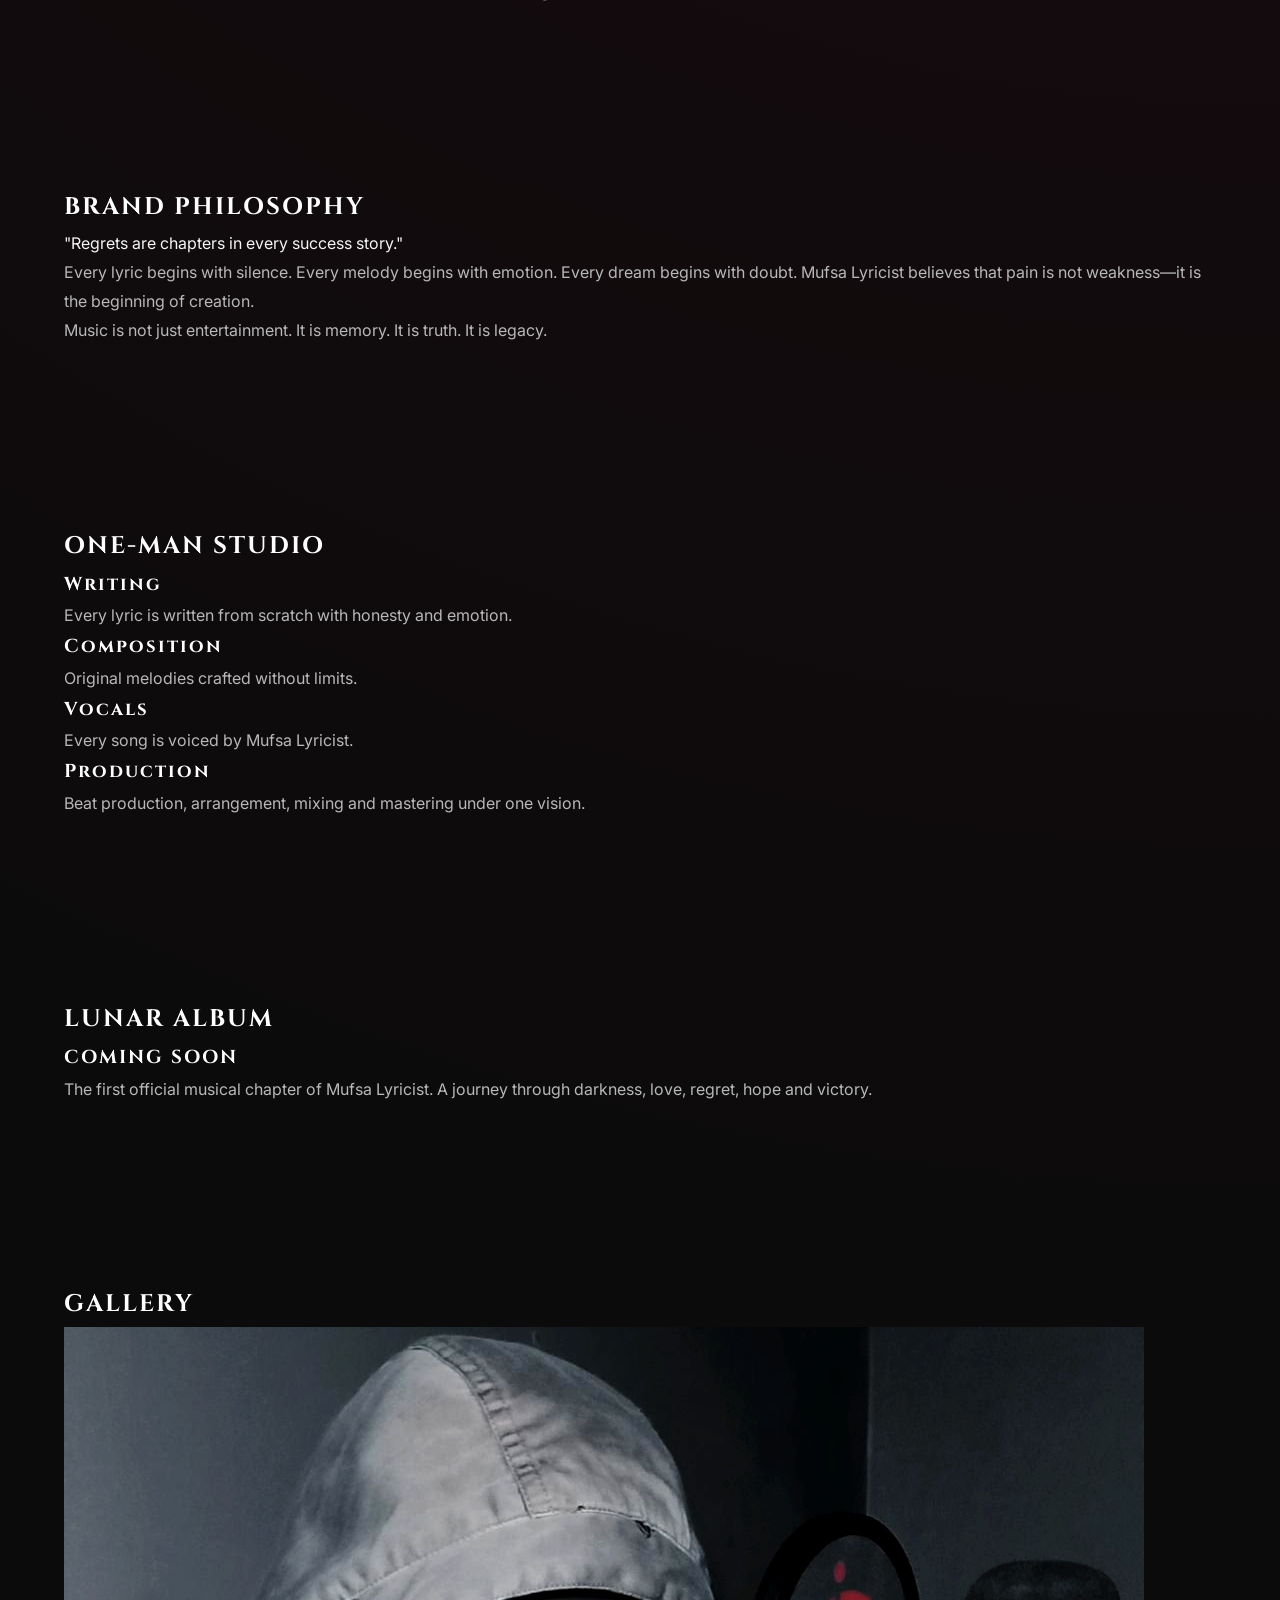
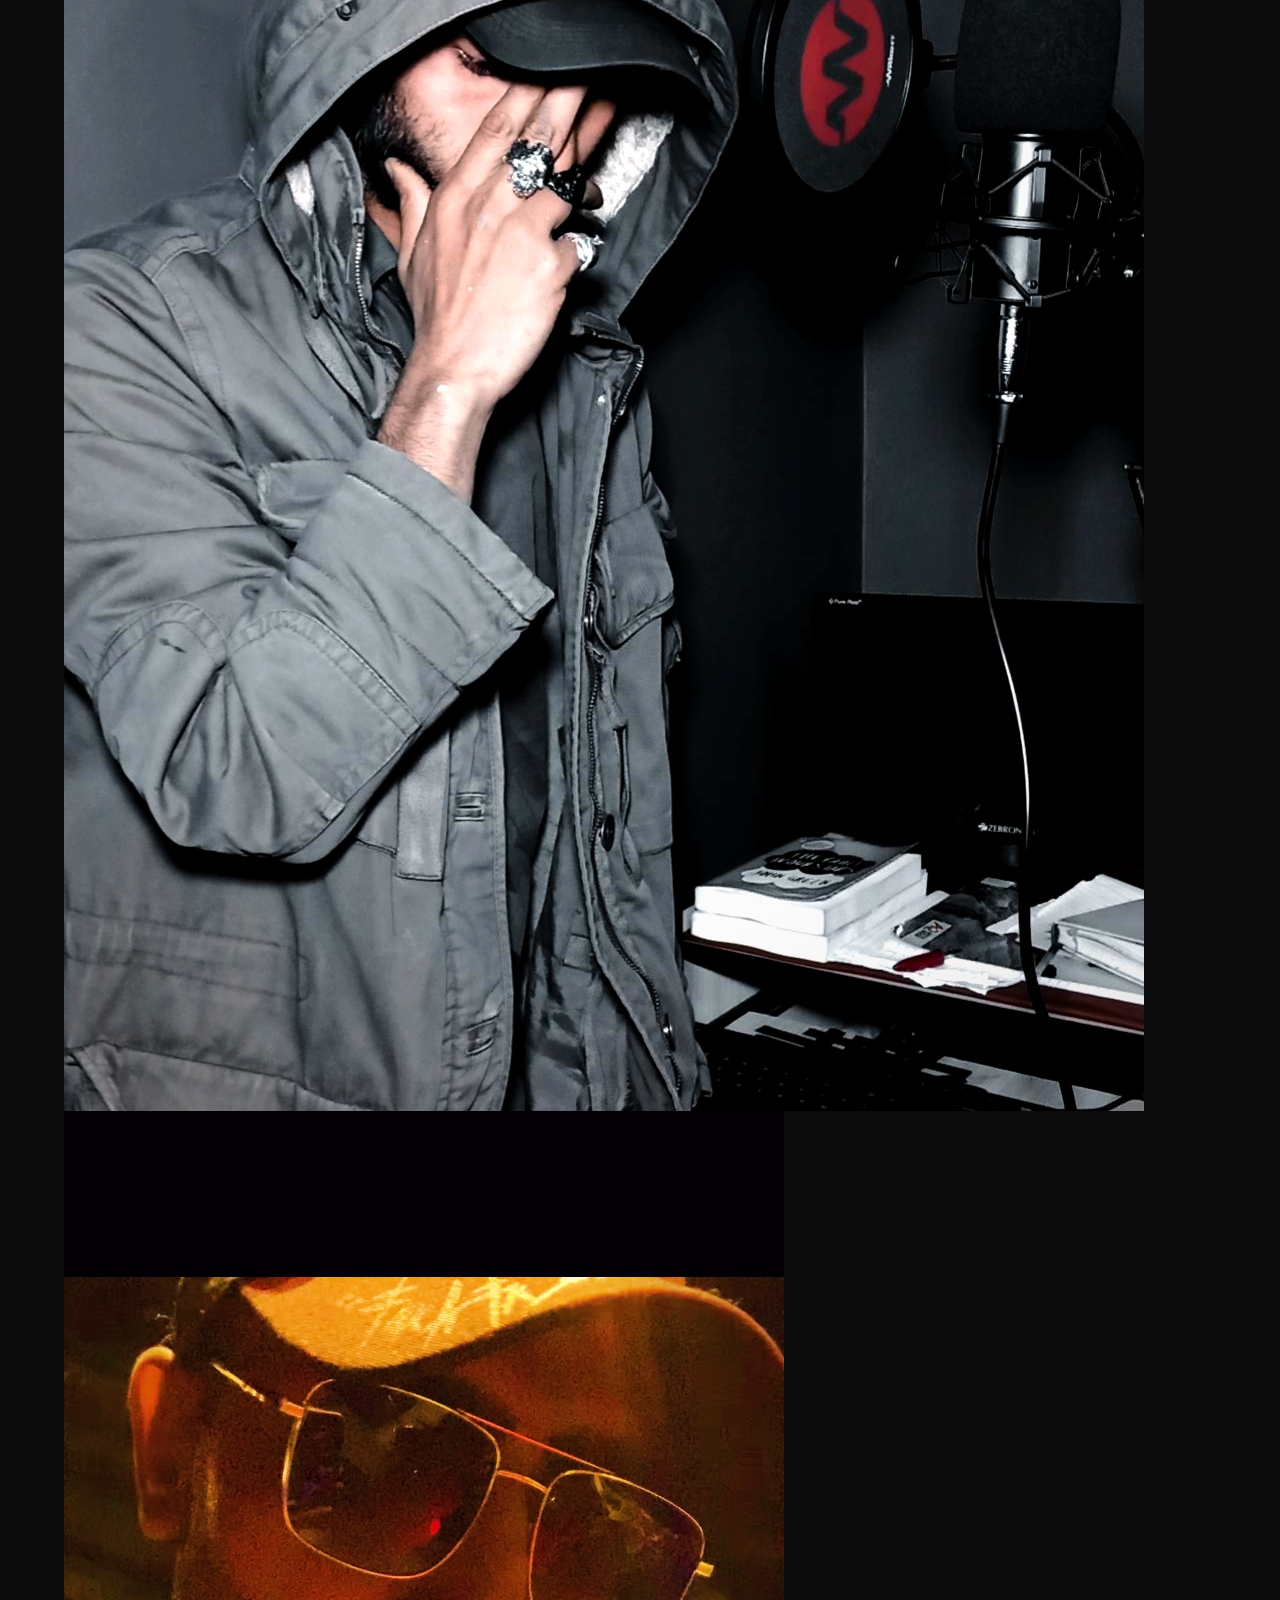
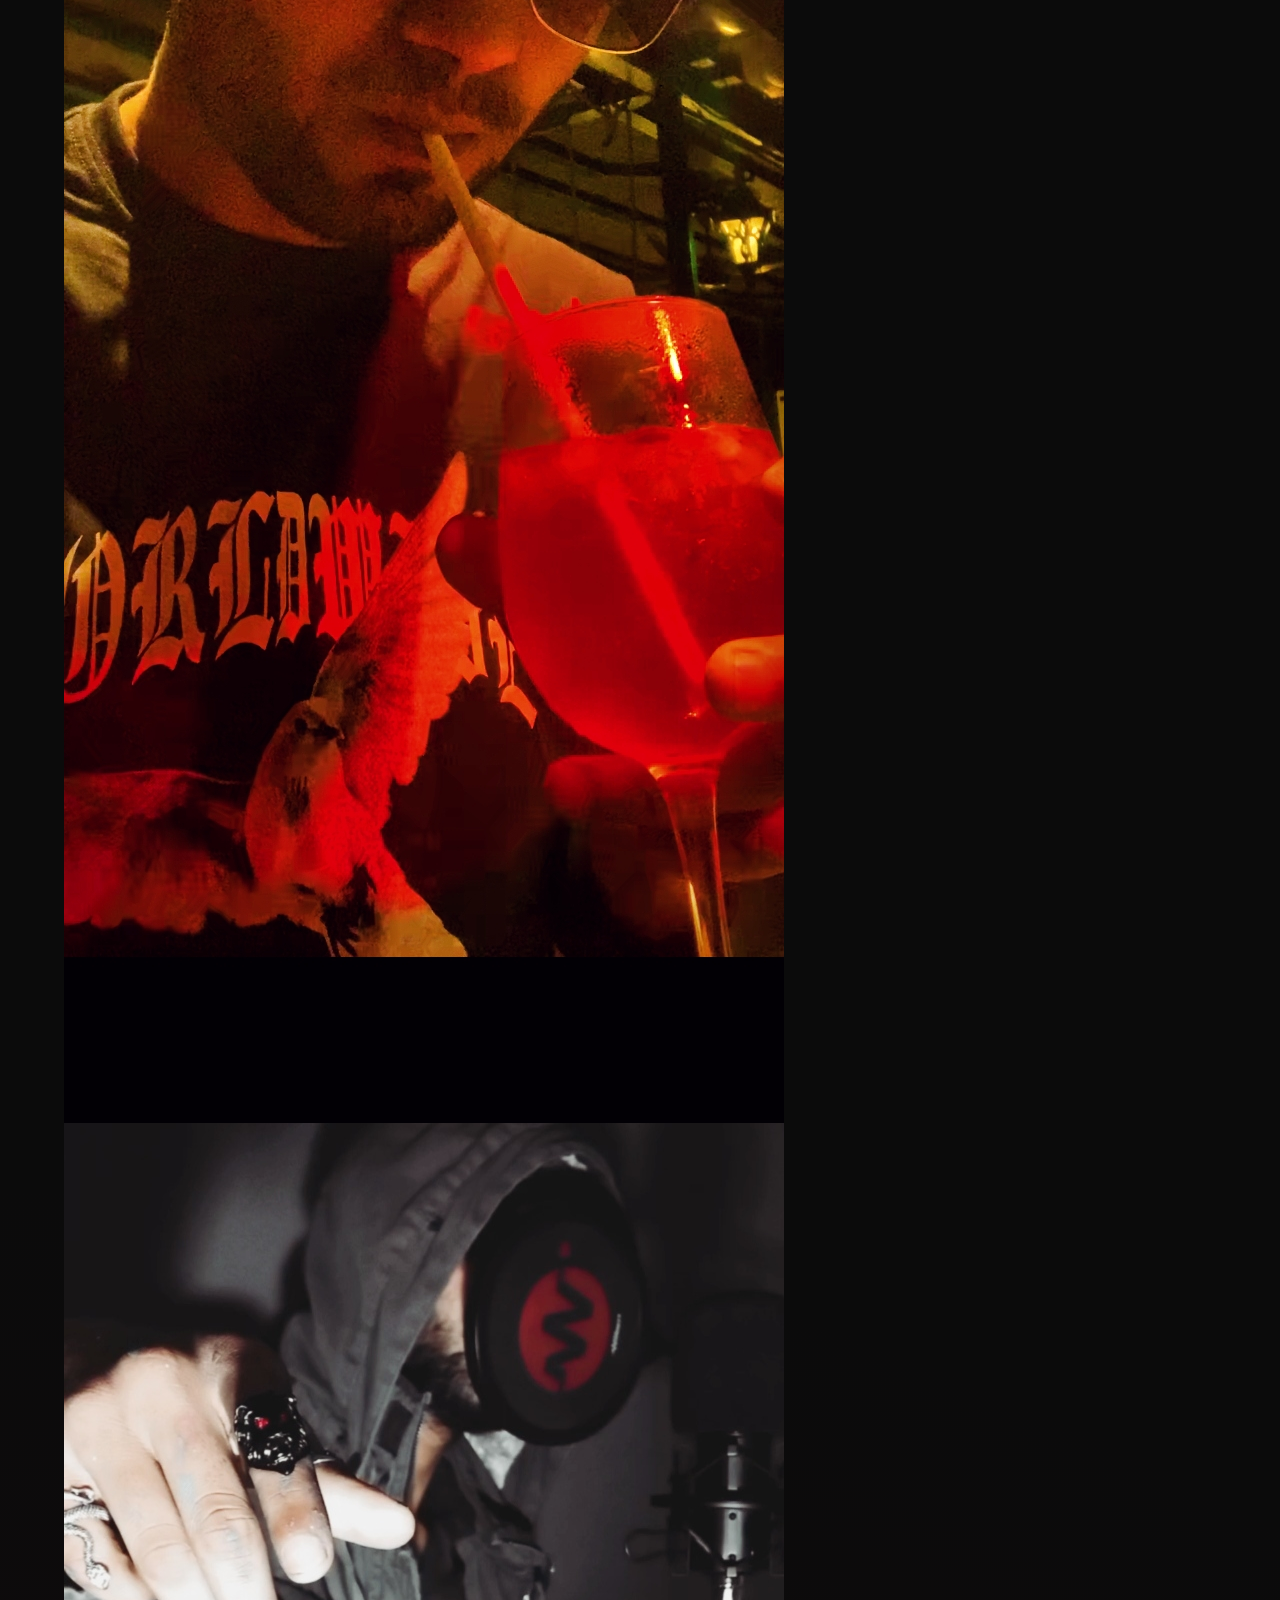
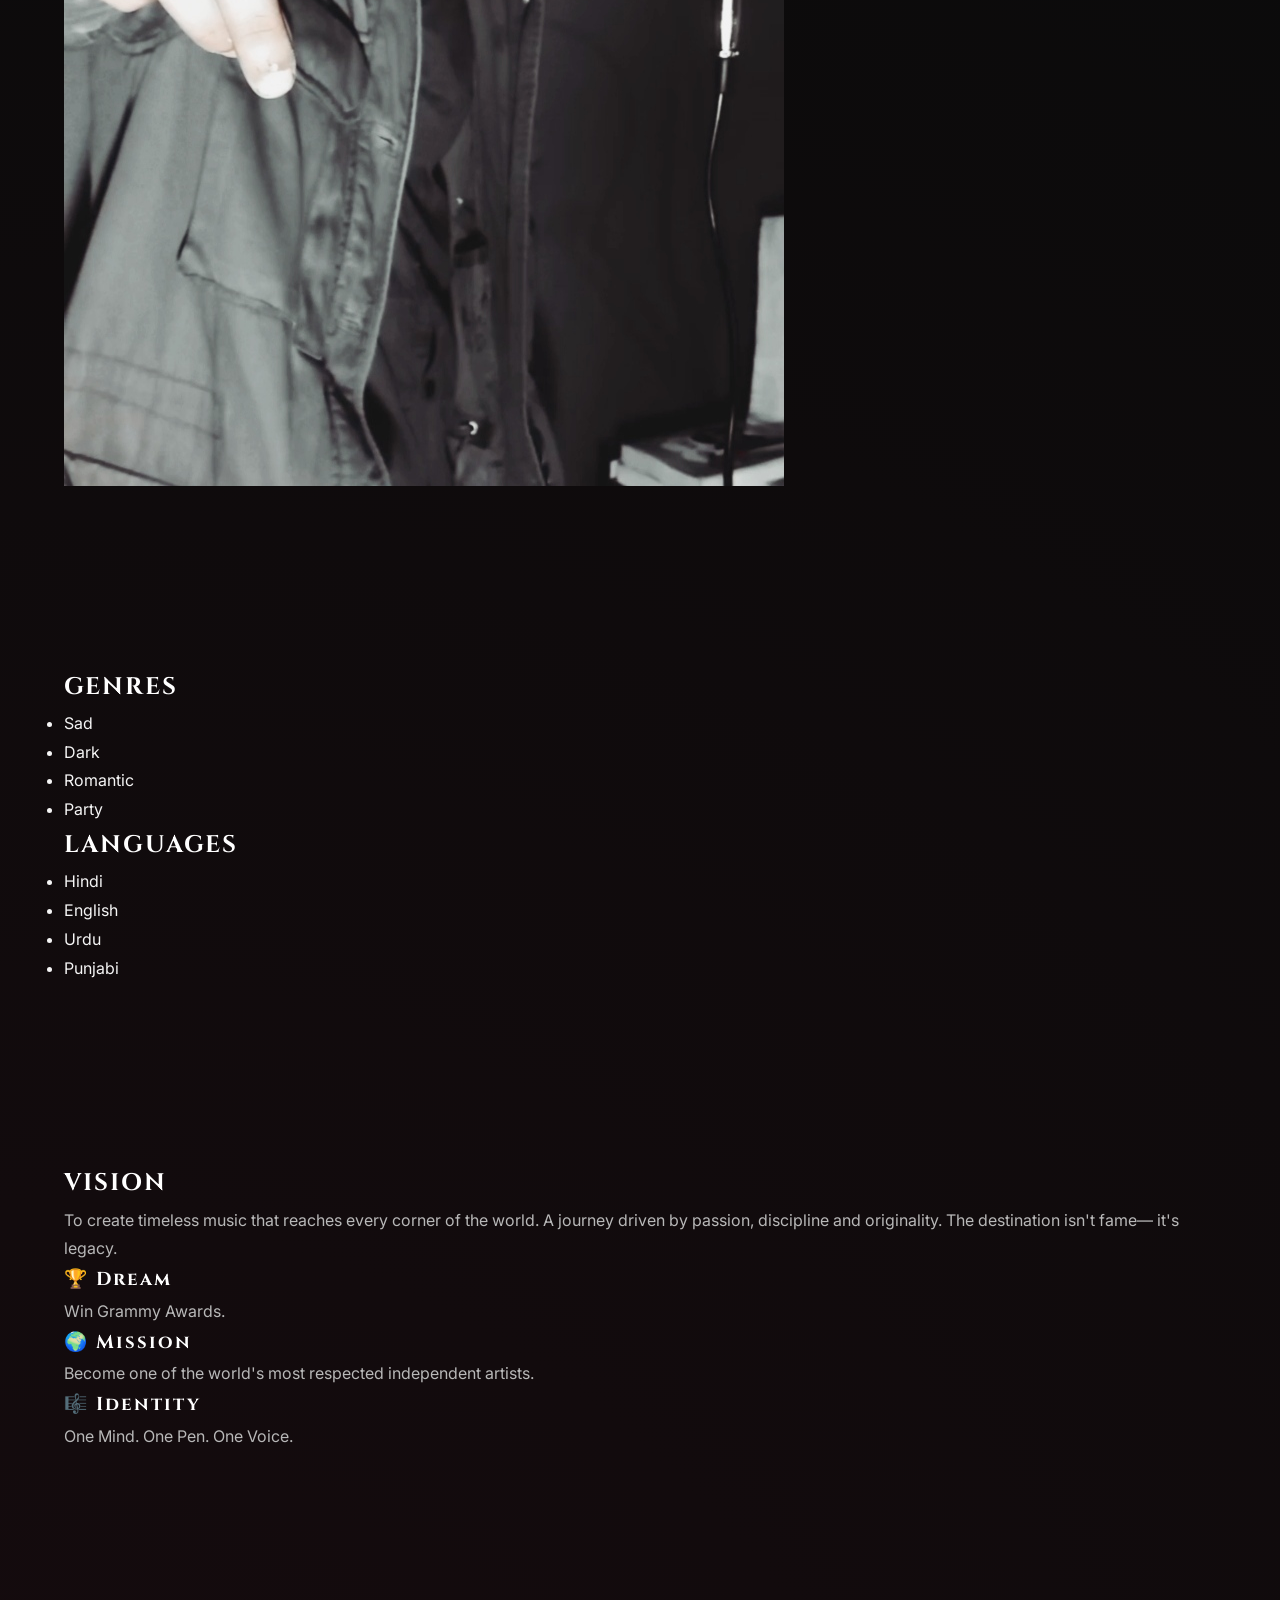
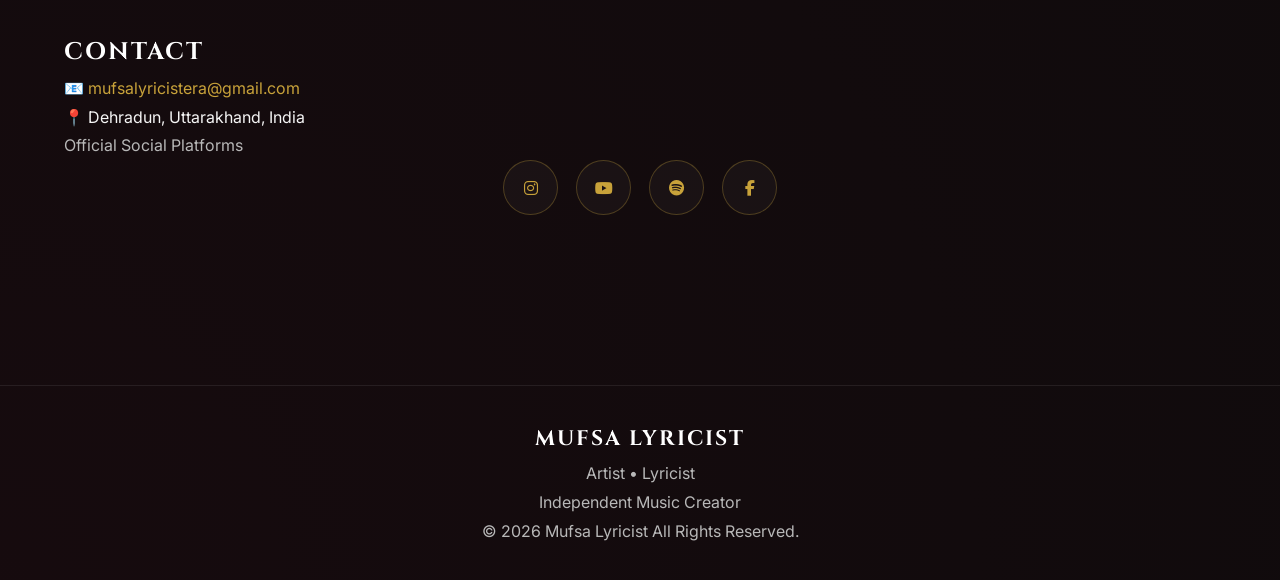
==== commit bf7757ac: "Update index.html" ====
--- a/index.html
+++ b/index.html
@@ -400,19 +400,19 @@
 <div class="social-links">
 
 <a href="https://www.instagram.com/mufsa_lyricist?igsh=d3NzZnI0NHBlcDJq" target="_blank">
-    <i class="fab fa-instagram"></i> Instagram
+    <i class="fab fa-instagram"></i>
 </a>
 
 <a href="https://www.youtube.com/@MufsaLyricist" target="_blank">
-    <i class="fab fa-youtube"></i> YouTube
+    <i class="fab fa-youtube"></i>
 </a>
 
 <a href="https://open.spotify.com/artist/2afCYa3KC2O4frVB8SwOJF?si=ekb_fQaGRbi6fpKL6Jm1qQ" target="_blank">
-    <i class="fab fa-spotify"></i> Spotify
+    <i class="fab fa-spotify"></i>
 </a>
 
 <a href="https://www.facebook.com/officialmufsalyricist" target="_blank">
-    <i class="fab fa-facebook-f"></i> Facebook
+    <i class="fab fa-facebook-f"></i>
 </a>
 
 </div>
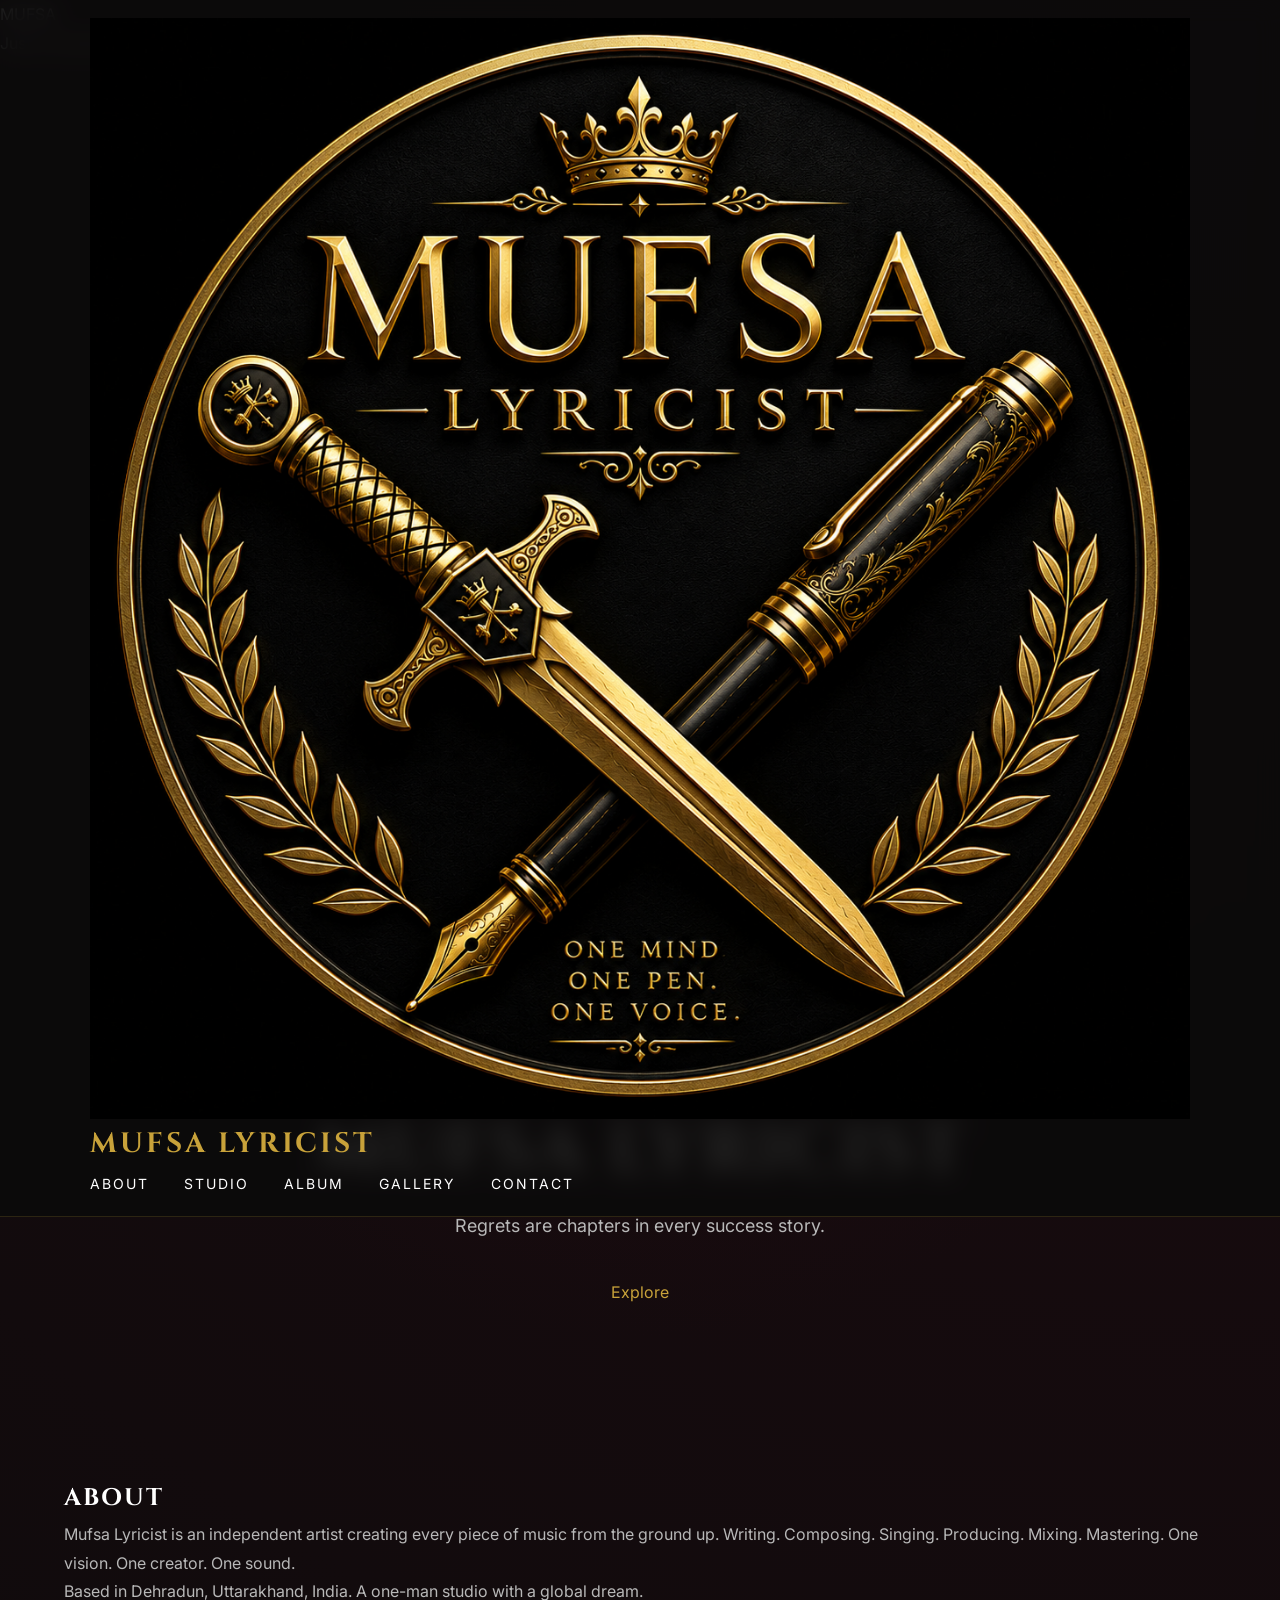
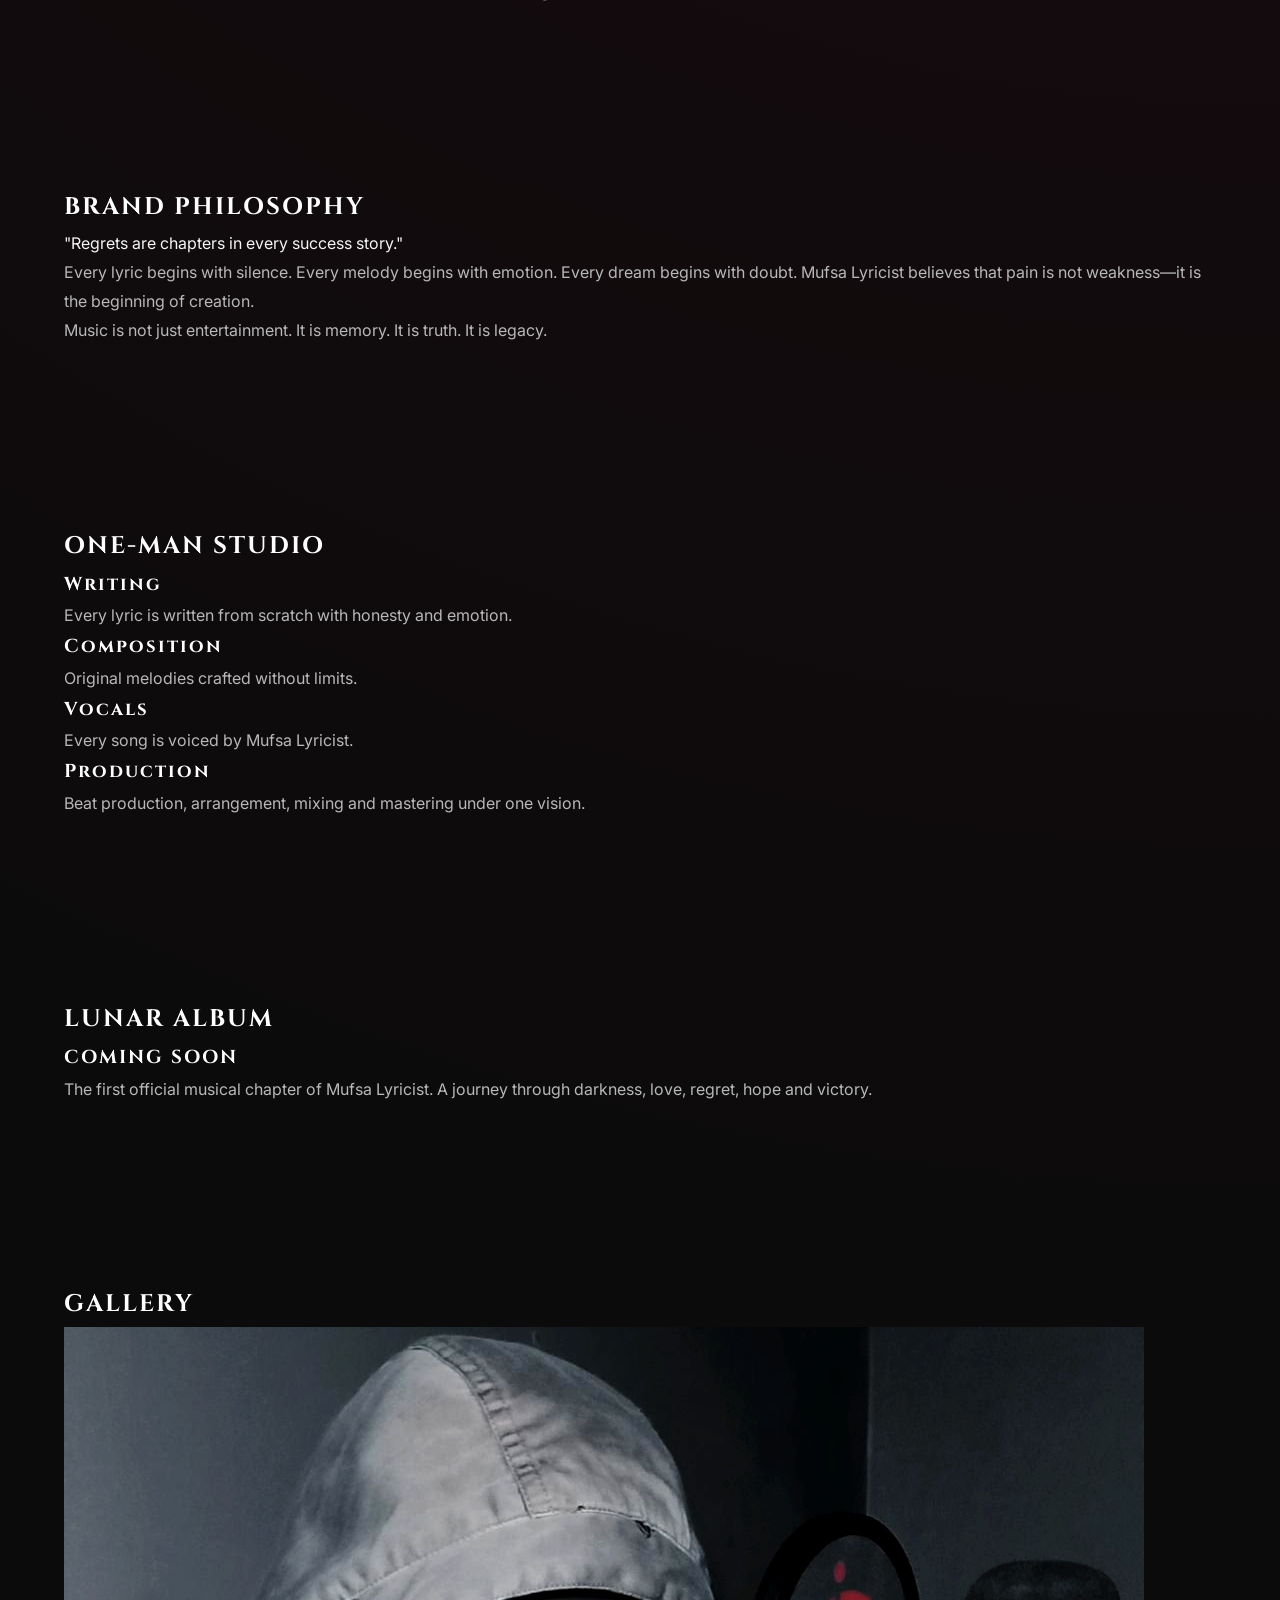
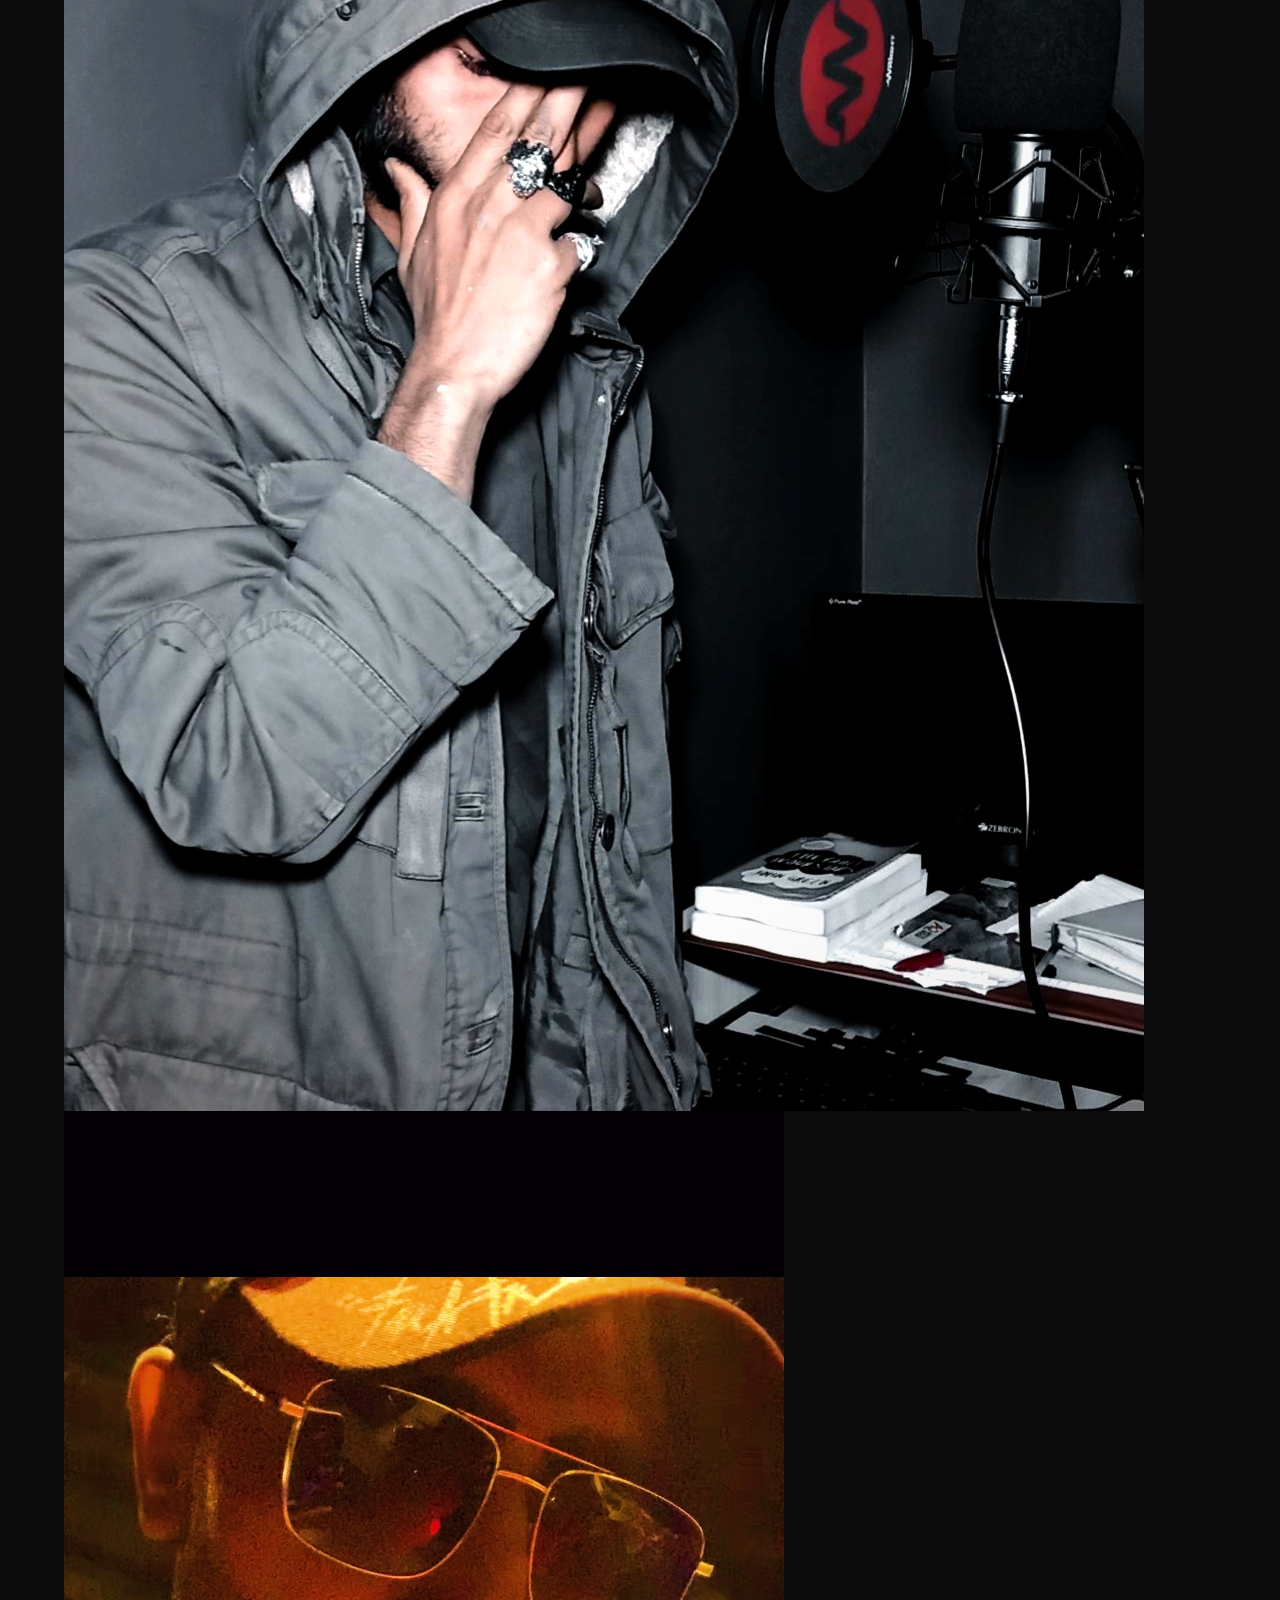
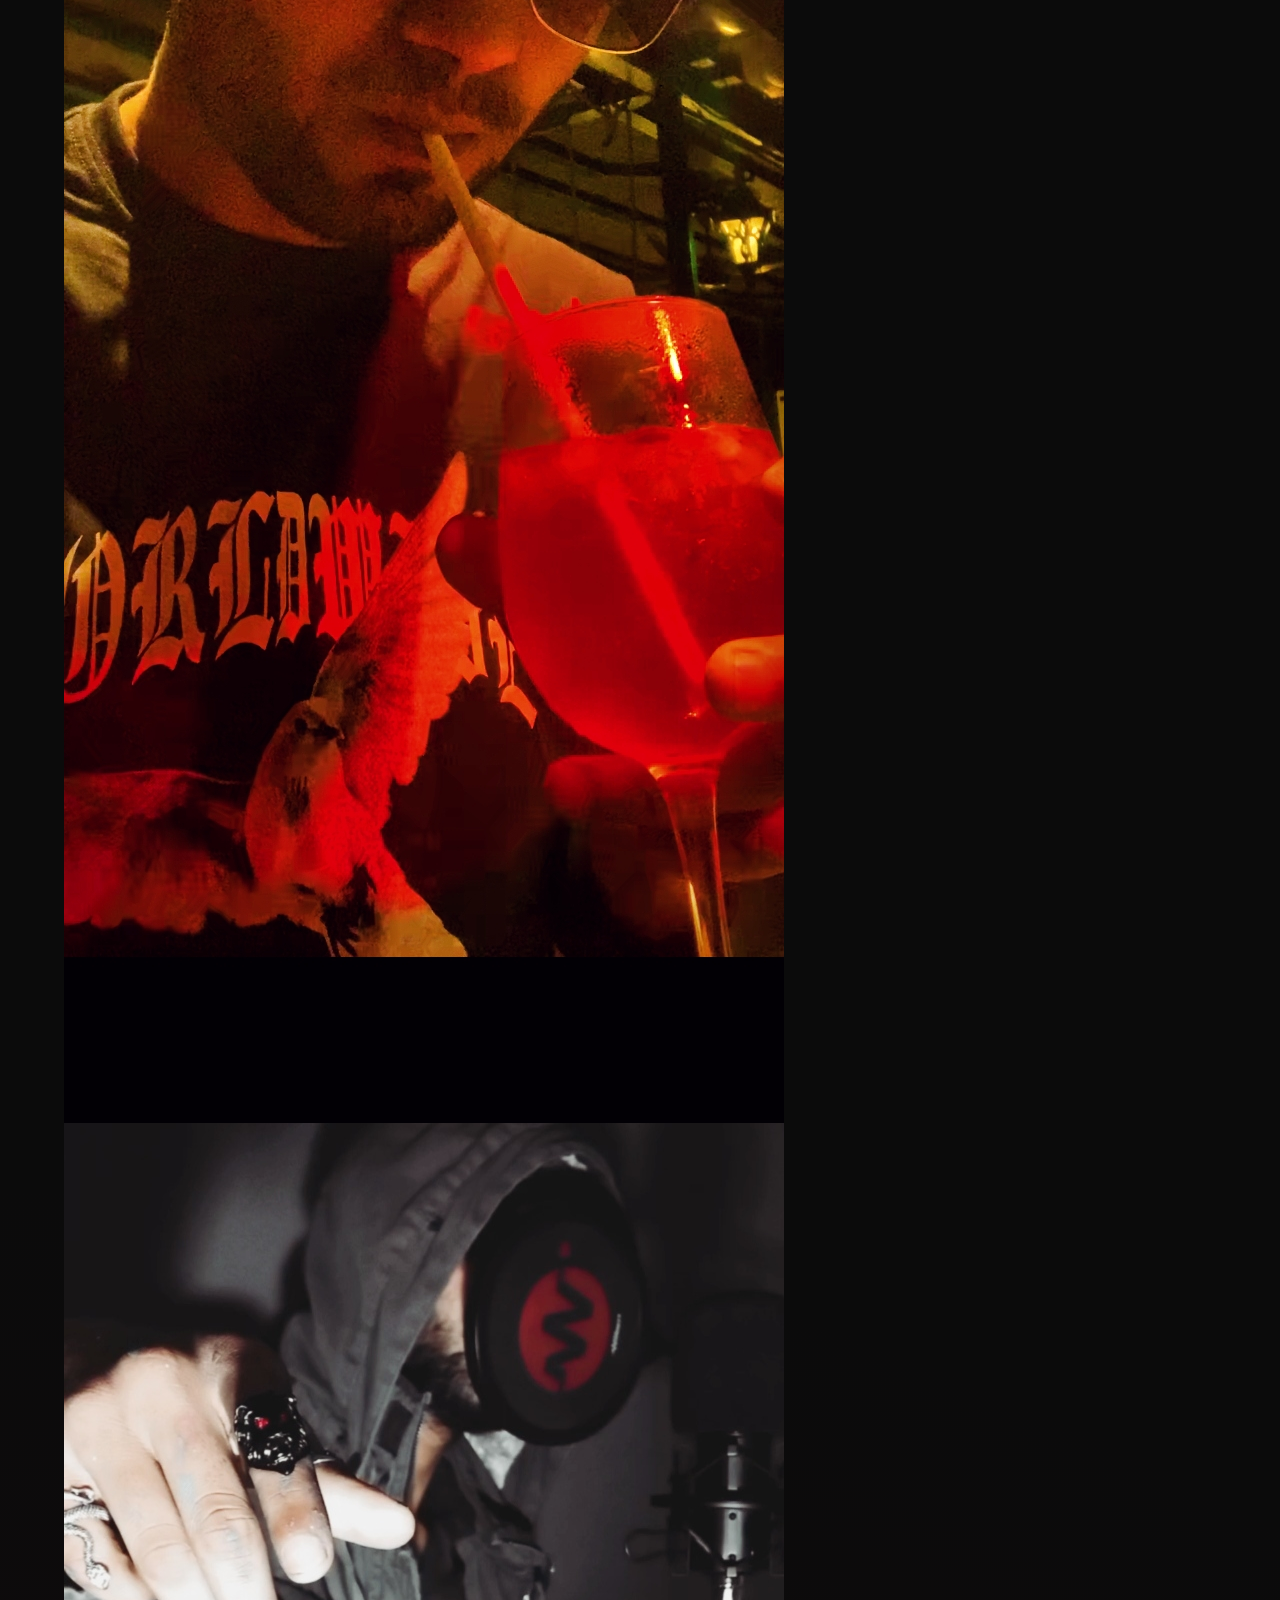
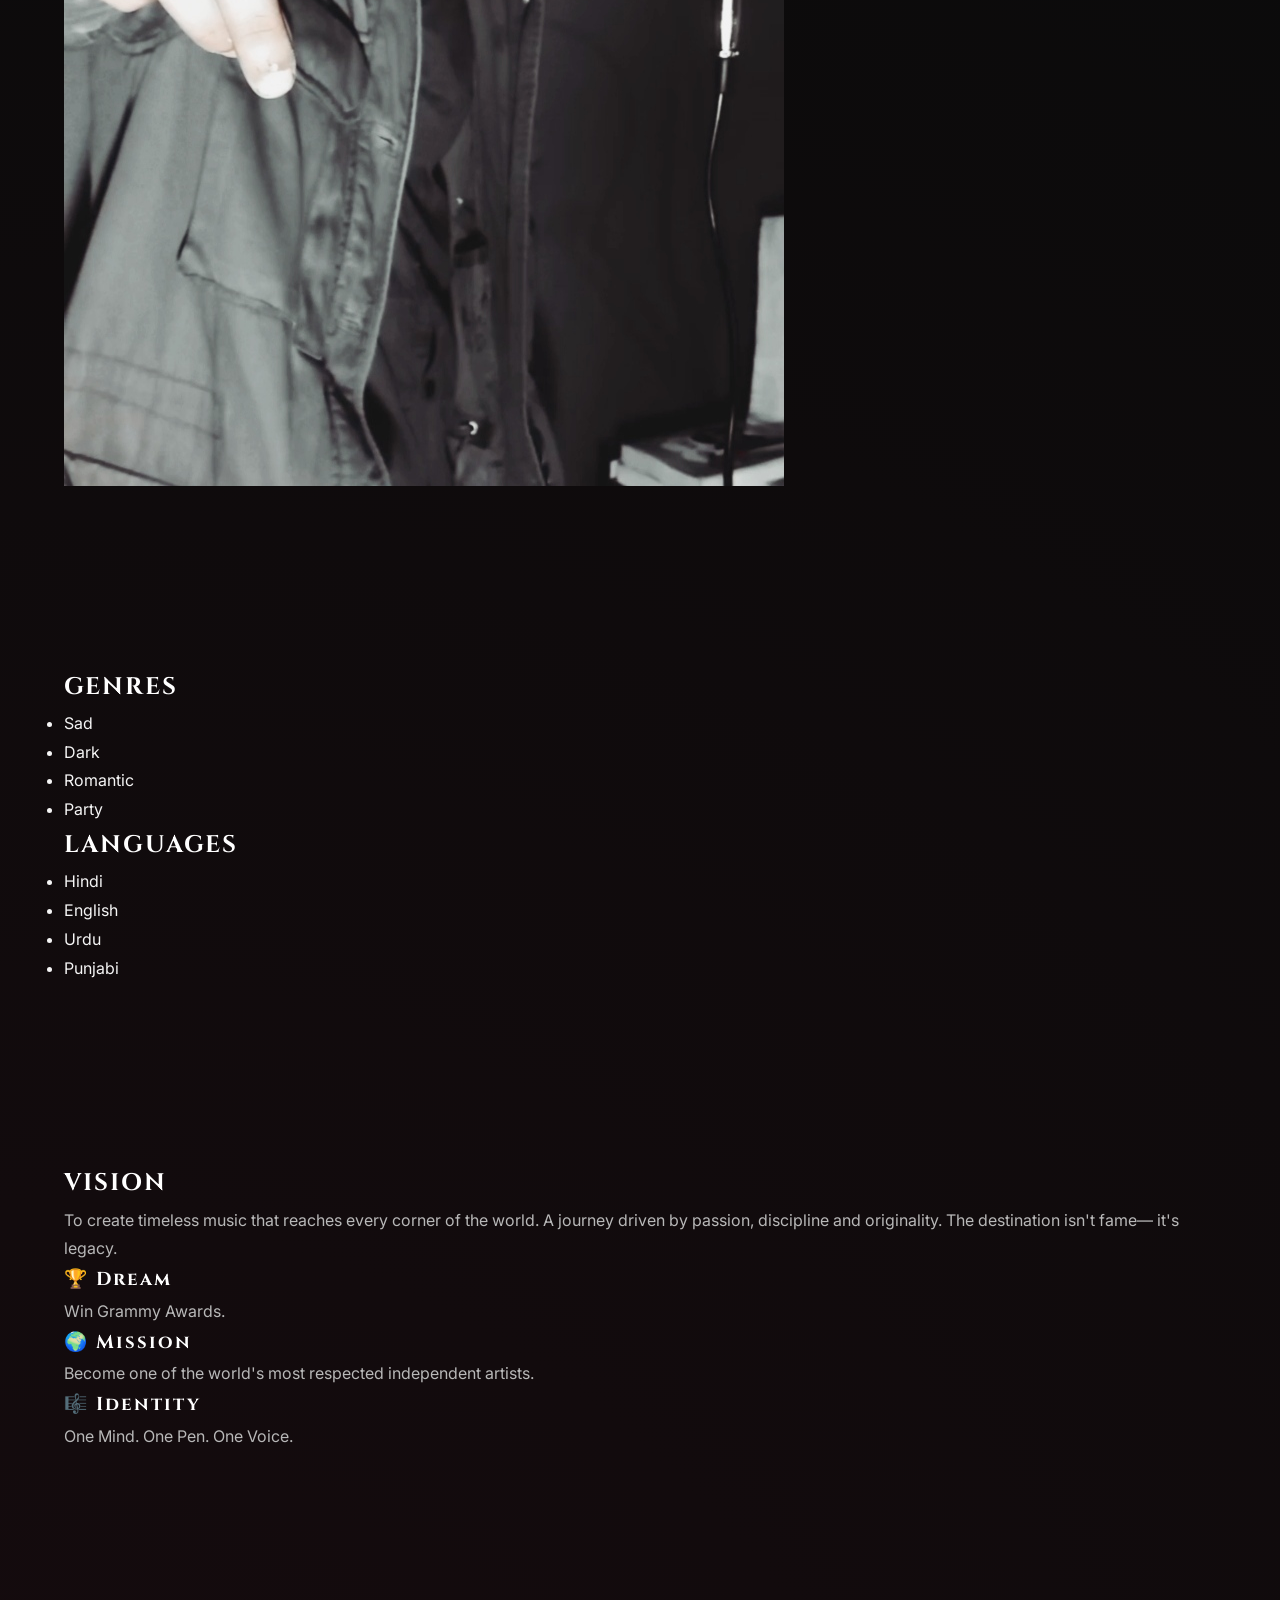
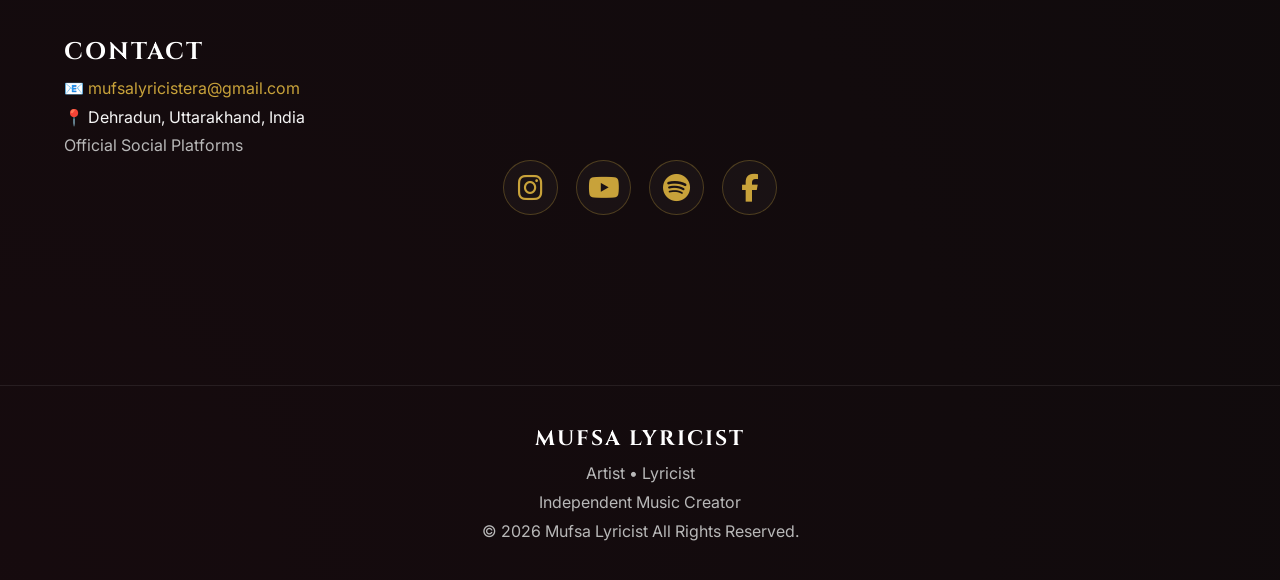
==== commit 9327b76c: "Update index.html" ====
--- a/index.html
+++ b/index.html
@@ -45,15 +45,8 @@
 <nav>
 
 <div class="logo">
-
-⚔
-
-<span>
-
-MUFSA LYRICIST
-
-</span>
-
+    <img src="logo.png" alt="Mufsa Lyricist Logo">
+    <span>MUFSA LYRICIST</span>
 </div>
 
 <ul>
--- a/style.css
+++ b/style.css
@@ -531,6 +531,9 @@
     border:1px solid rgba(200,162,58,.3);
     background:rgba(255,255,255,.03);
     transition:.4s;
+
+    font-size:28px;
+    color:#c8a23a;
 }
 
 .social-links a:hover{
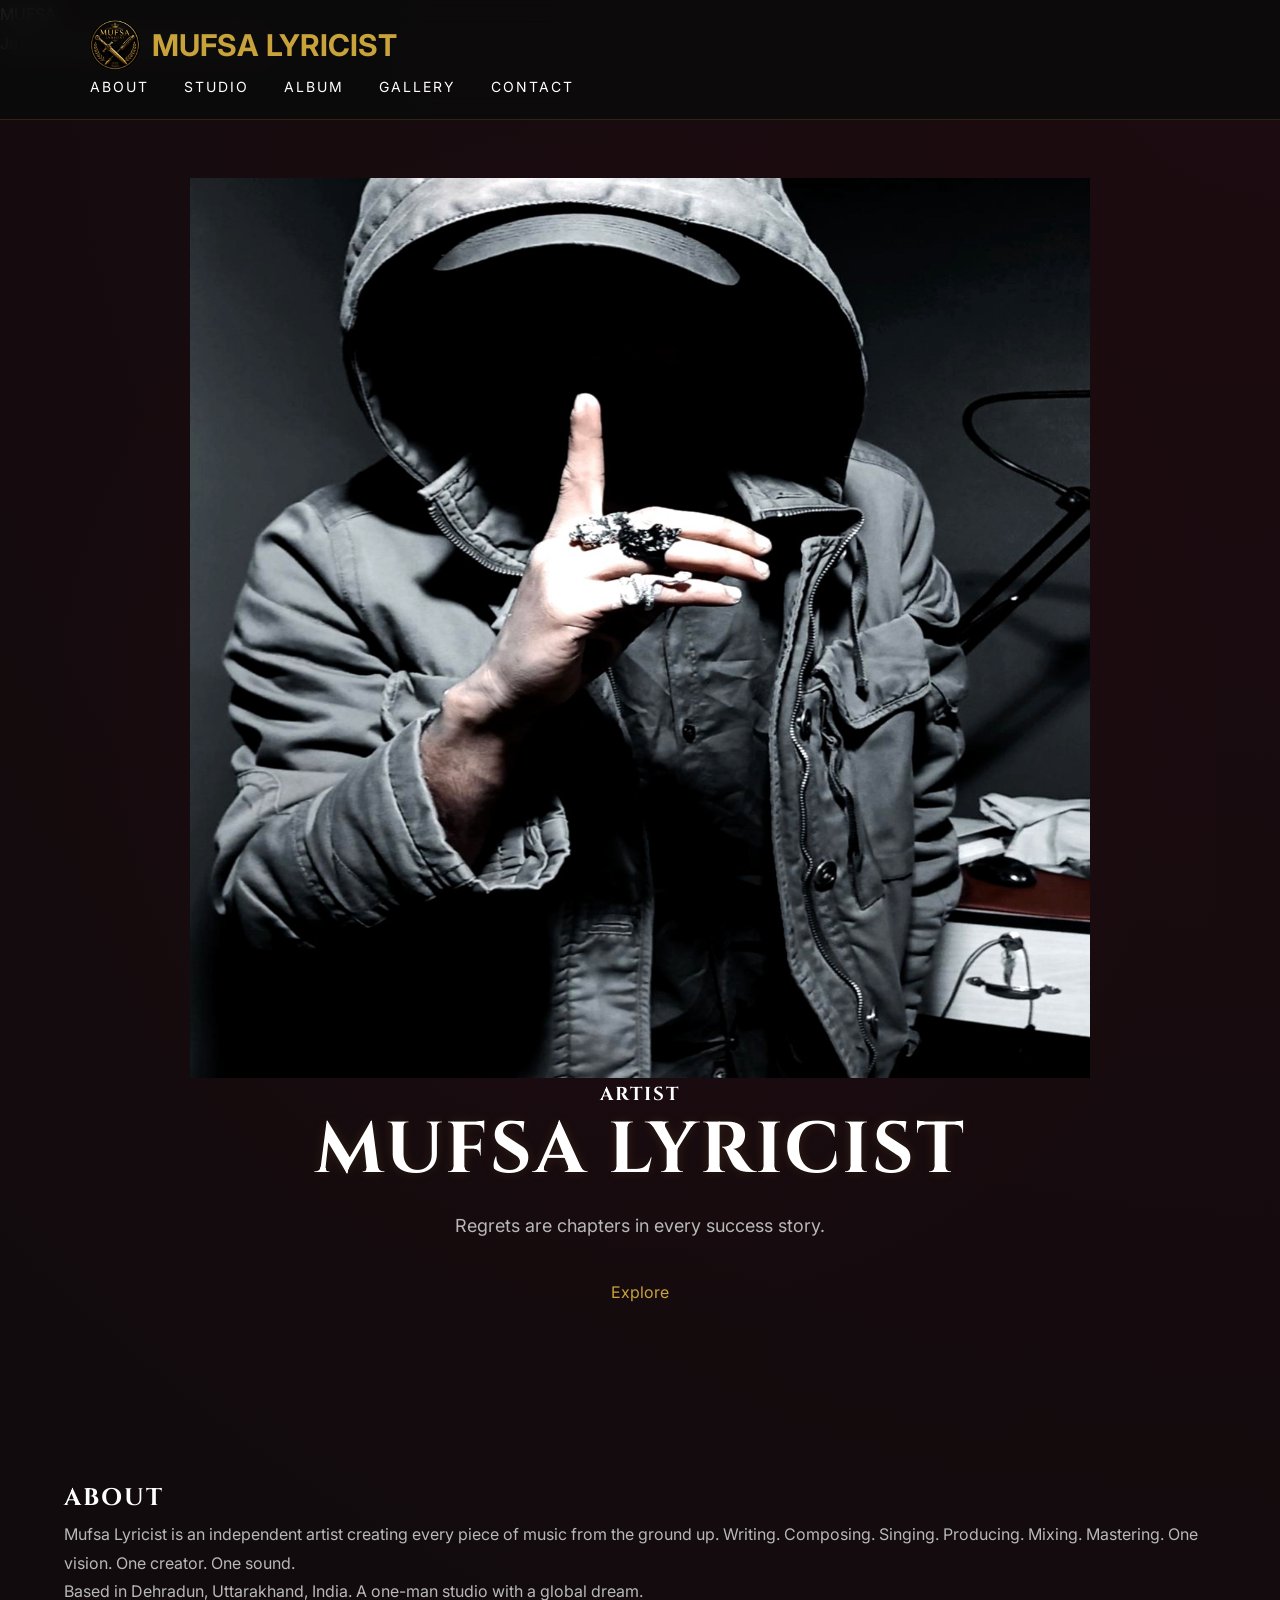
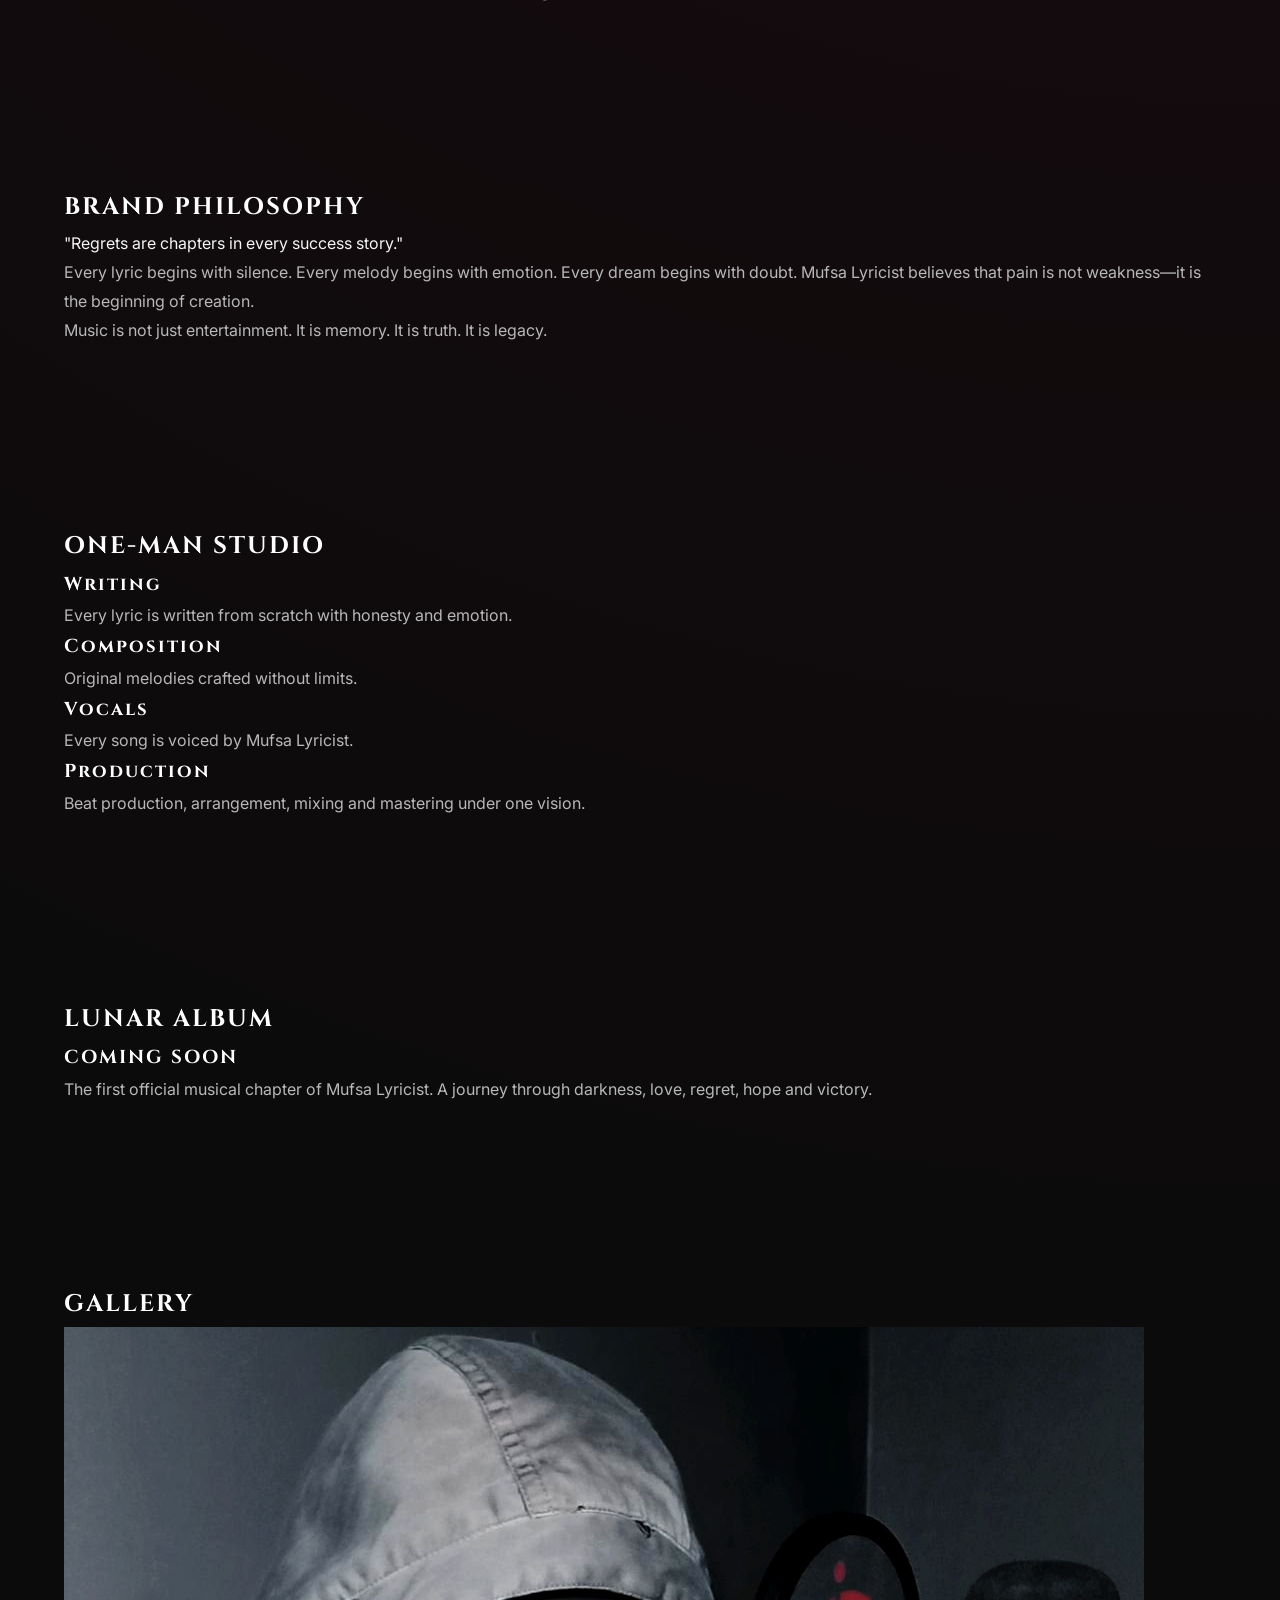
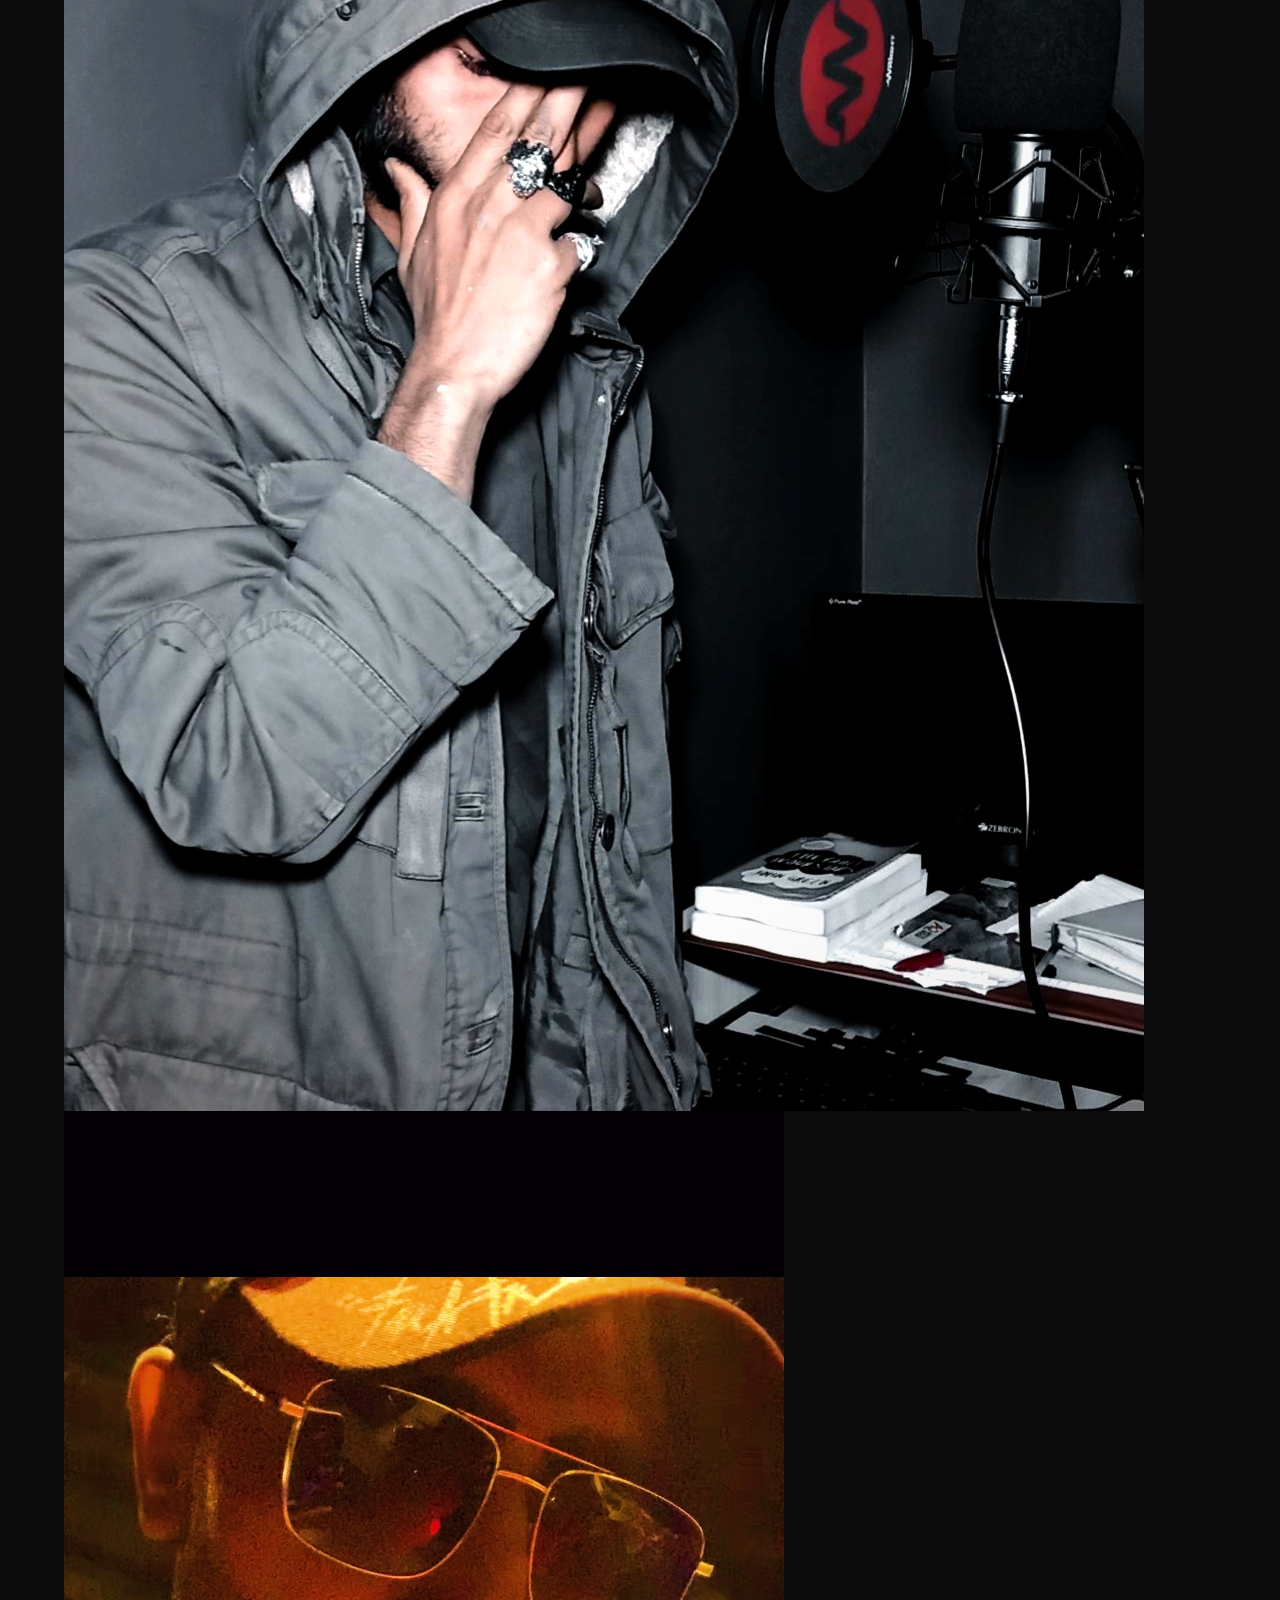
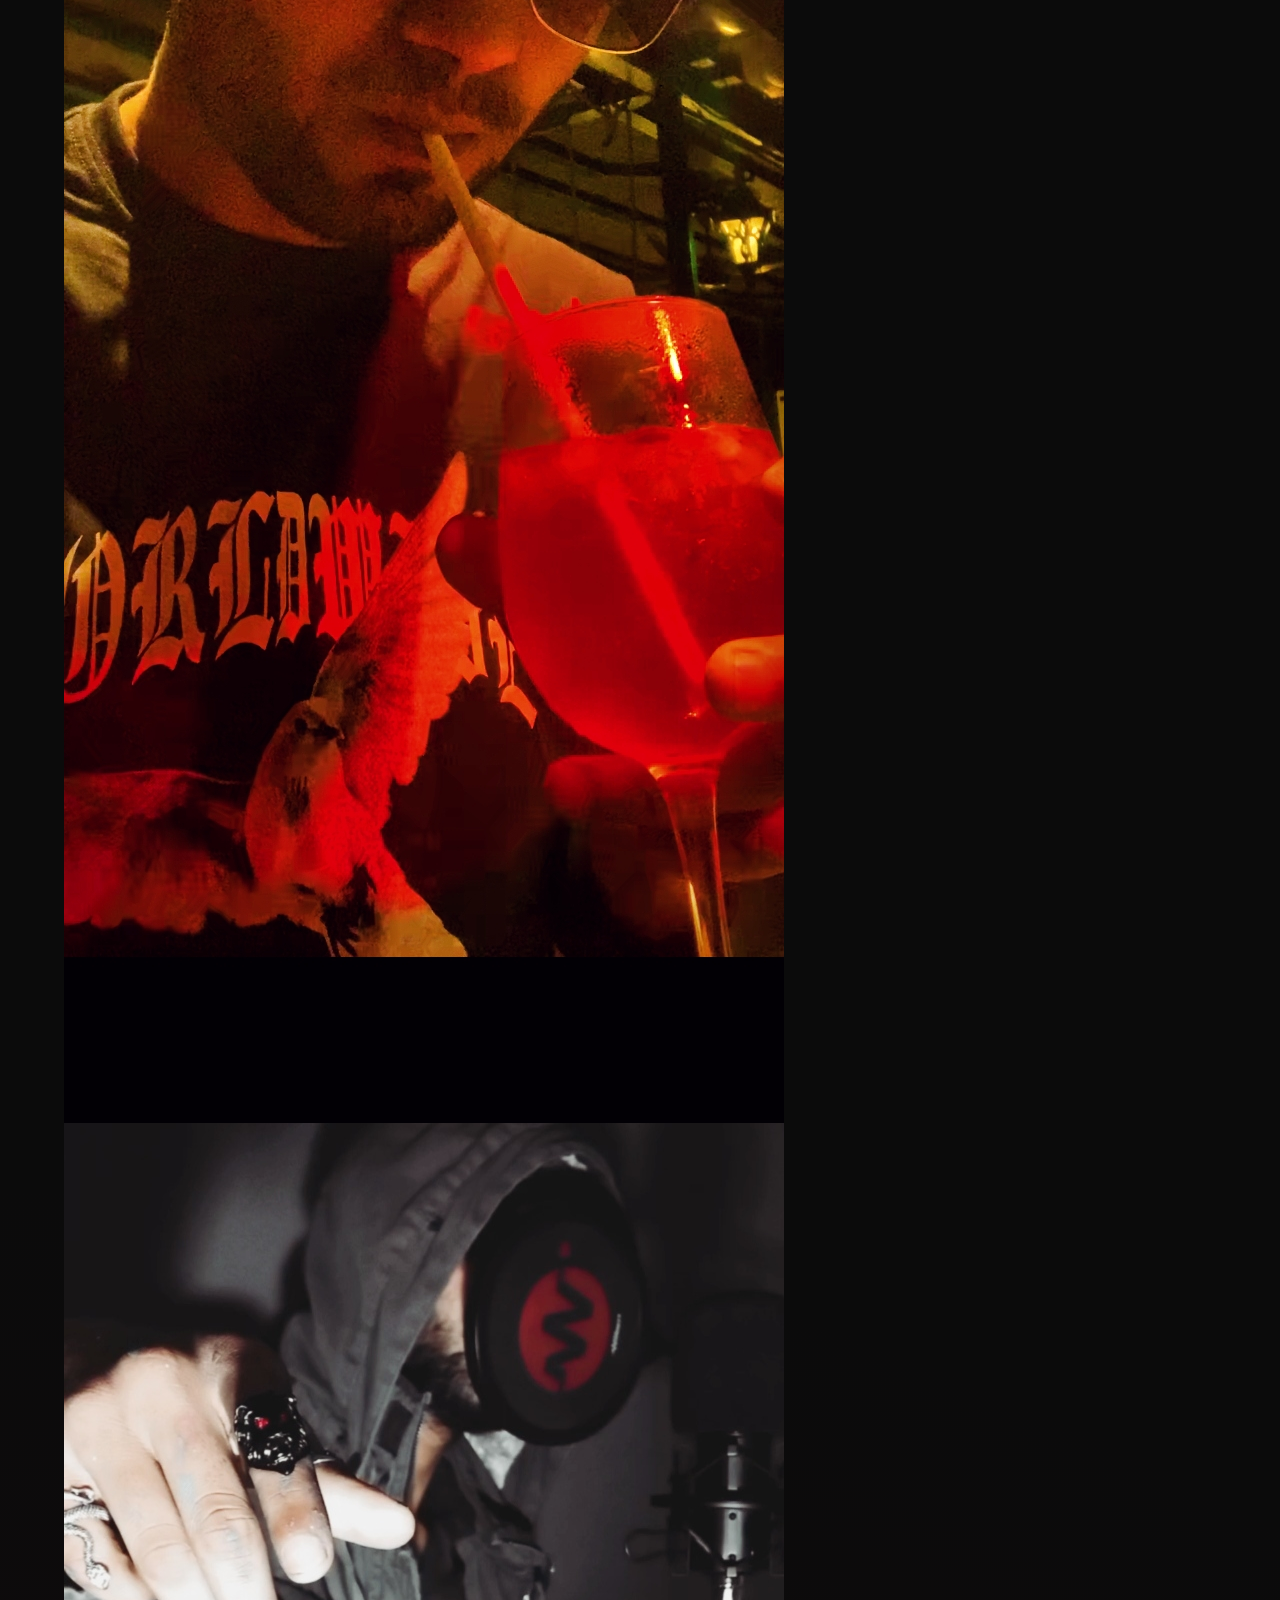
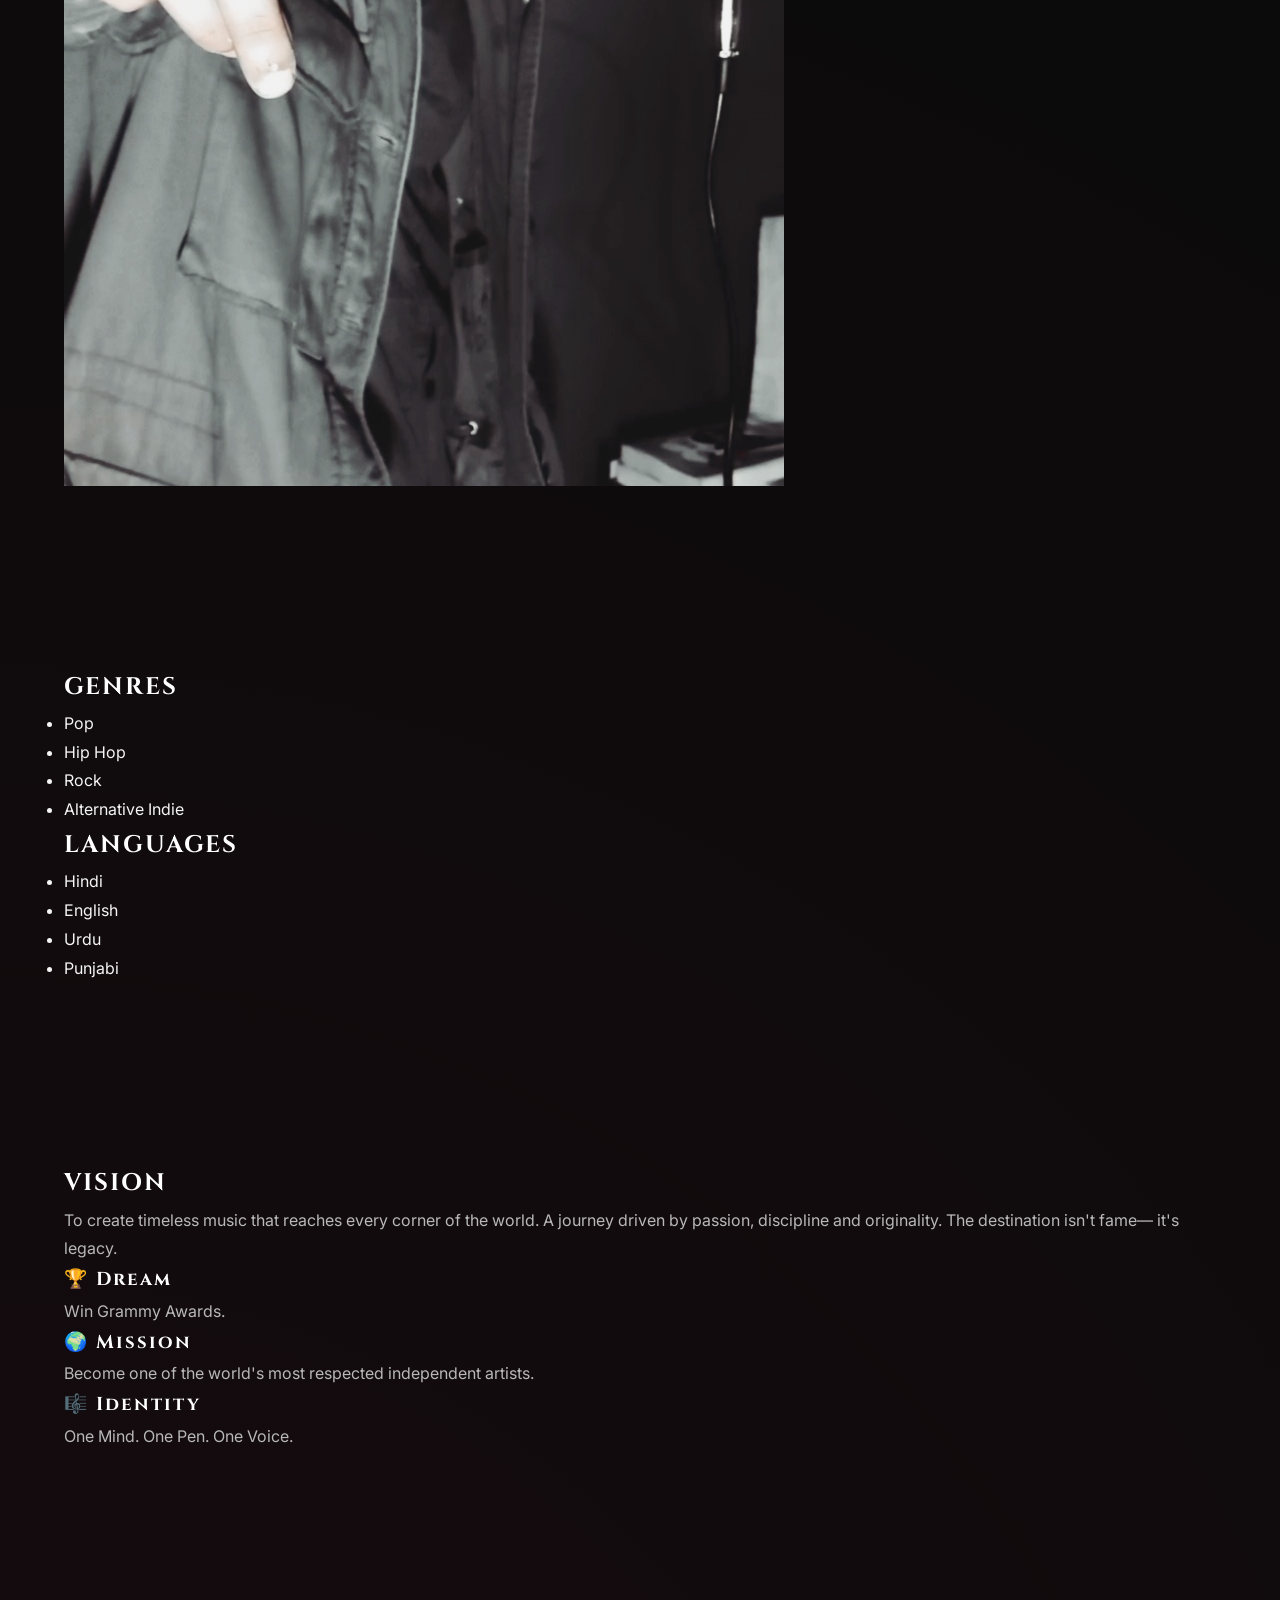
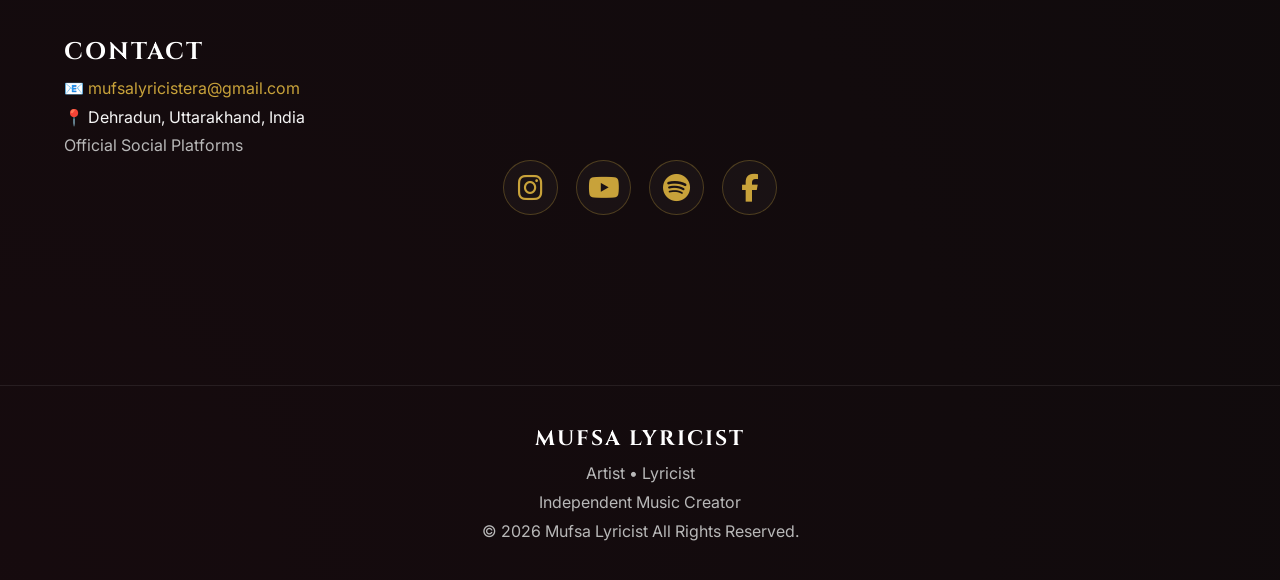
==== commit 307cb7e2: "Update index.html" ====
--- a/index.html
+++ b/index.html
@@ -301,13 +301,13 @@
 
 <ul class="list">
 
-<li>Sad</li>
-
-<li>Dark</li>
-
-<li>Romantic</li>
-
-<li>Party</li>
+<li>Pop</li>
+    
+<li>Hip Hop</li>
+    
+<li>Rock</li>
+    
+<li>Alternative Indie</li>
 
 </ul>
 
--- a/style.css
+++ b/style.css
@@ -202,11 +202,19 @@
 /* Logo */
 
 .logo{
-    font-family:'Cinzel',serif;
-    font-size:28px;
+    display:flex;
+    align-items:center;
+    gap:12px;
     color:var(--gold);
-    letter-spacing:3px;
-    font-weight:700;
+    font-size:30px;
+    font-weight:bold;
+}
+
+.logo img{
+    width:50px;
+    height:50px;
+    border-radius:50%;
+    object-fit:cover;
 }
 
 /* Navigation */
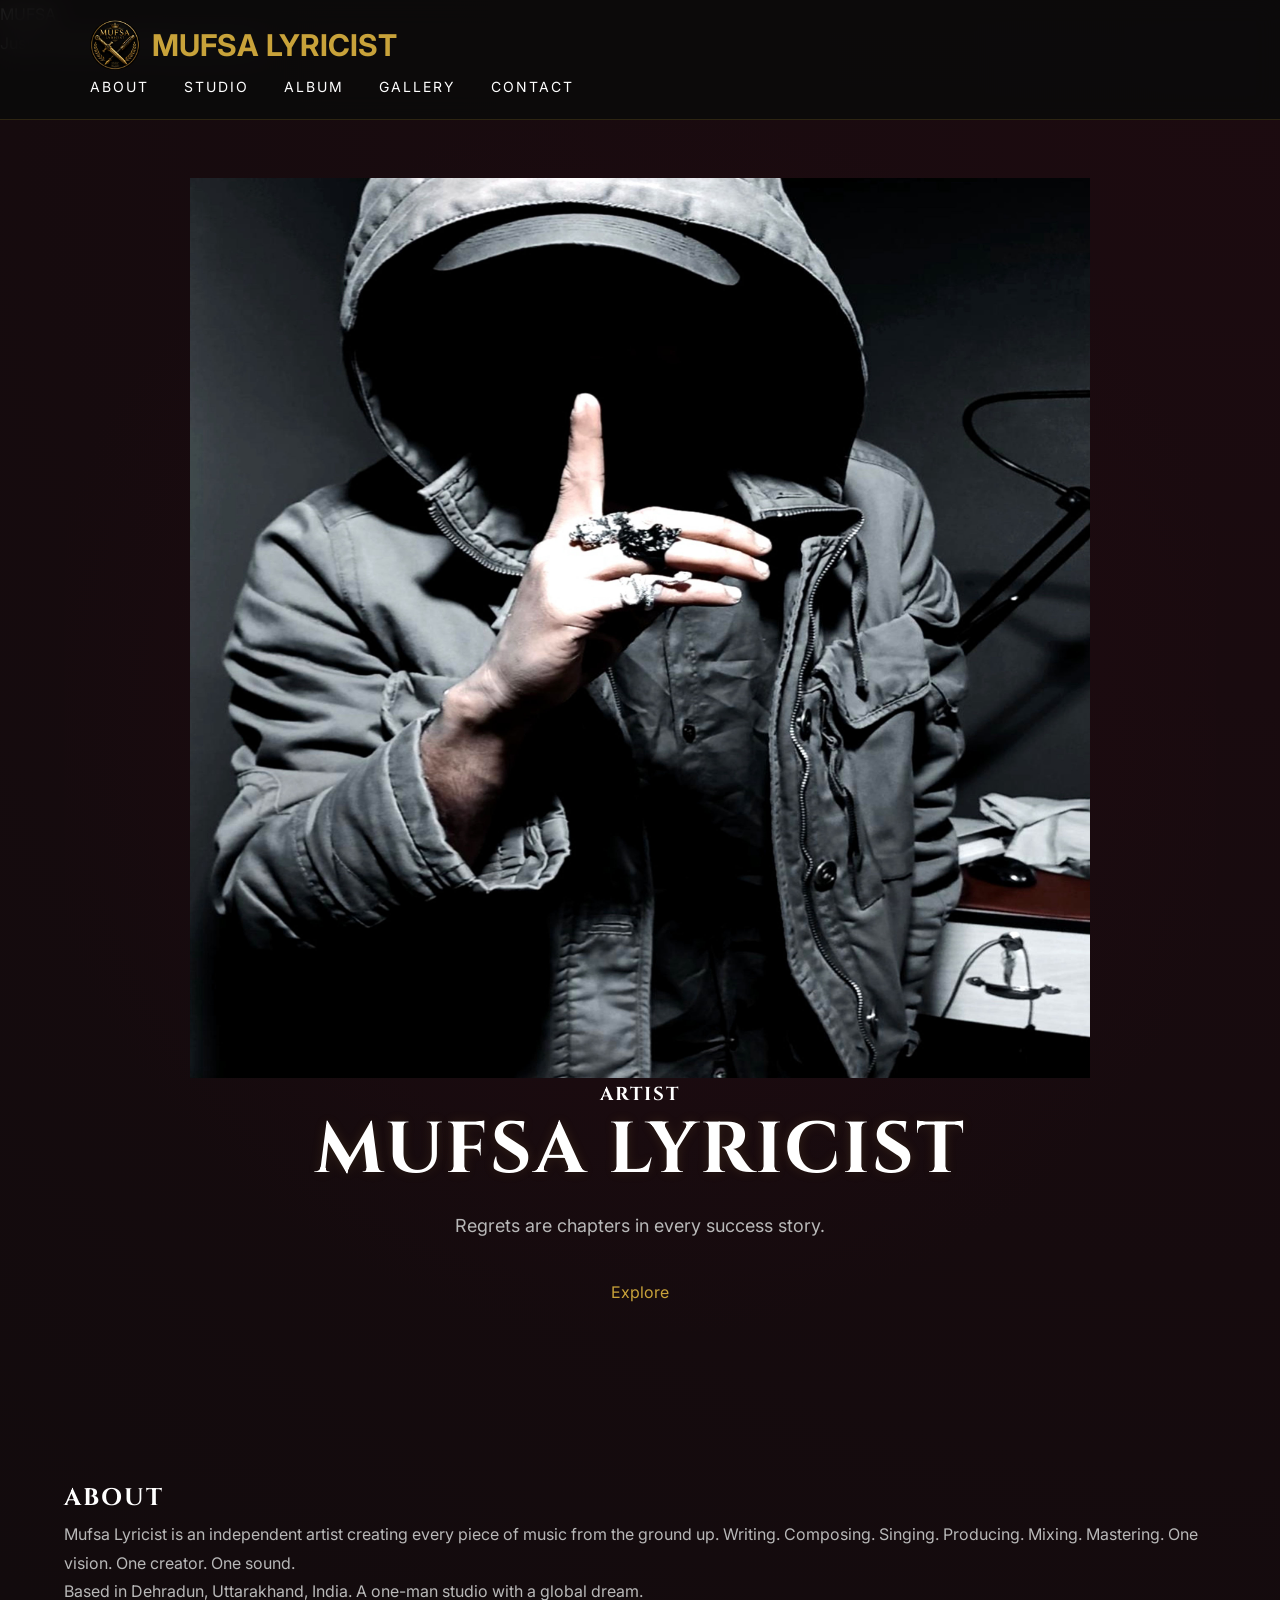
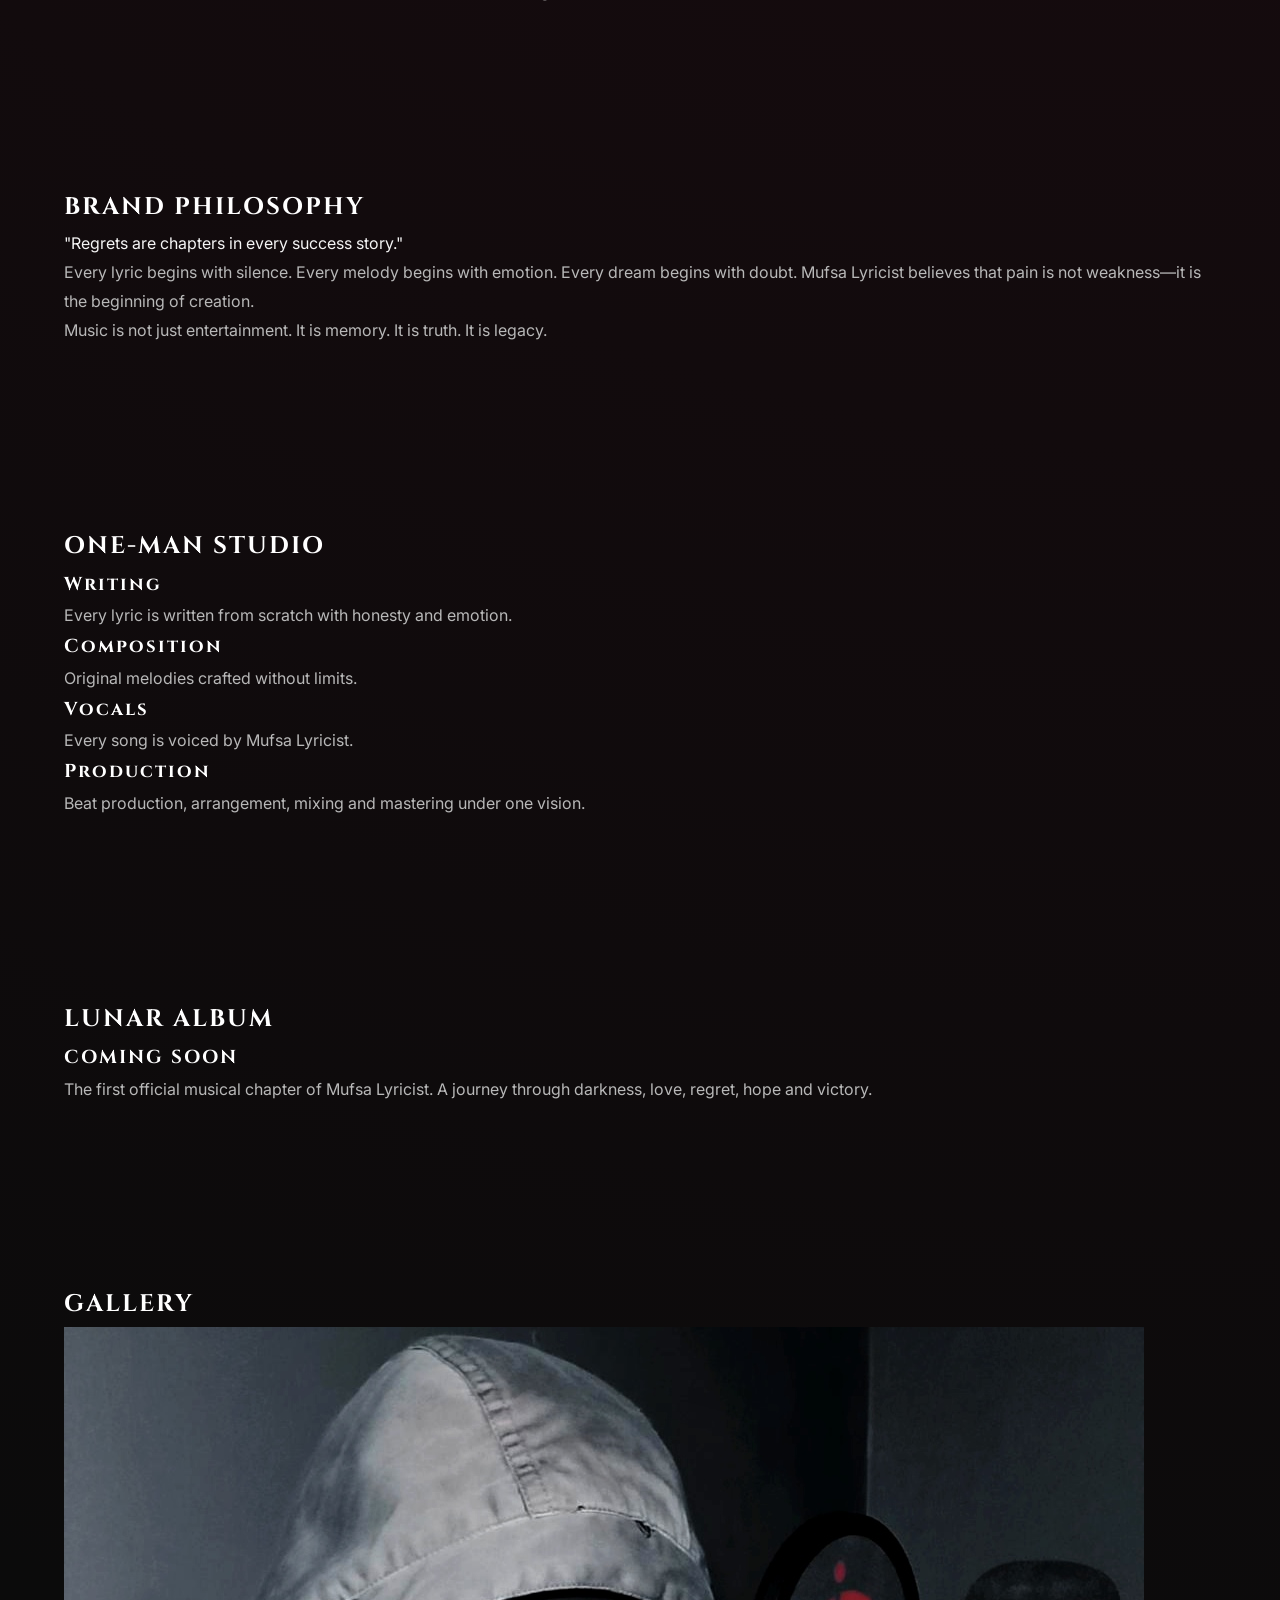
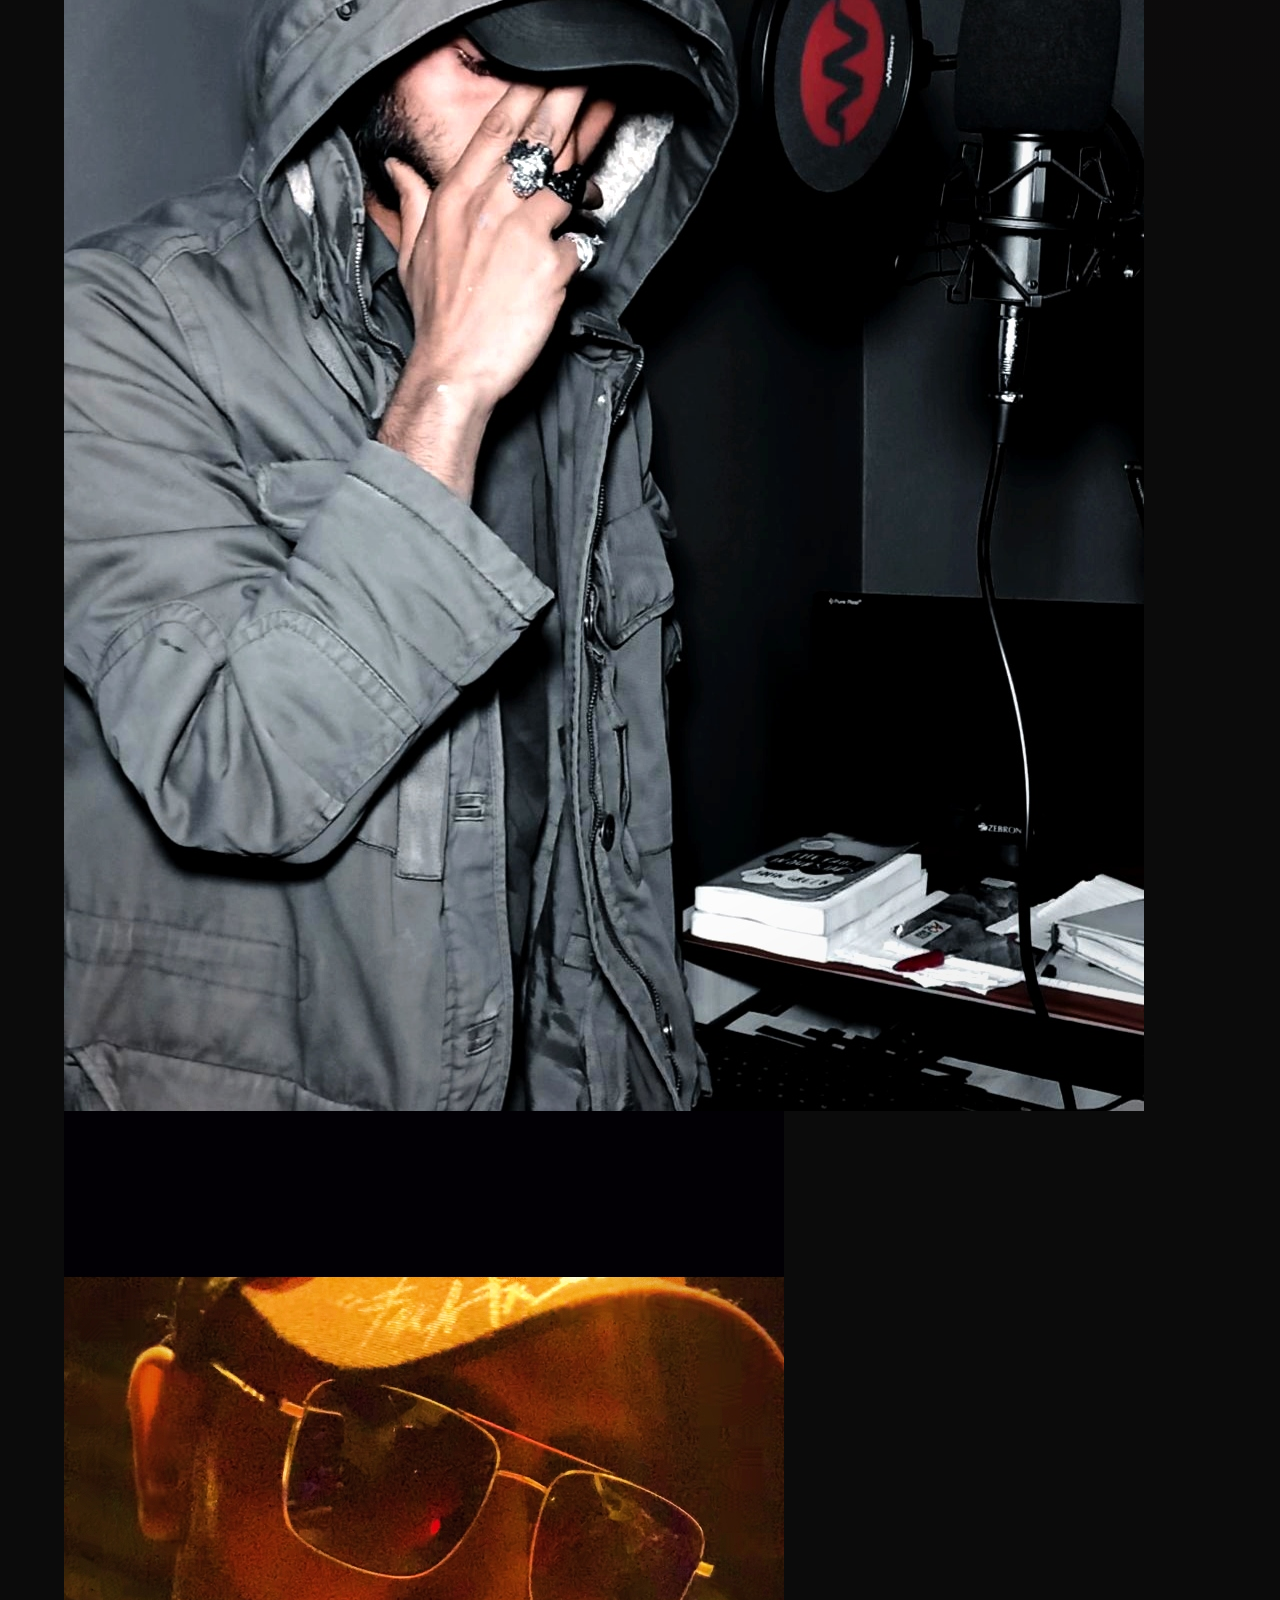
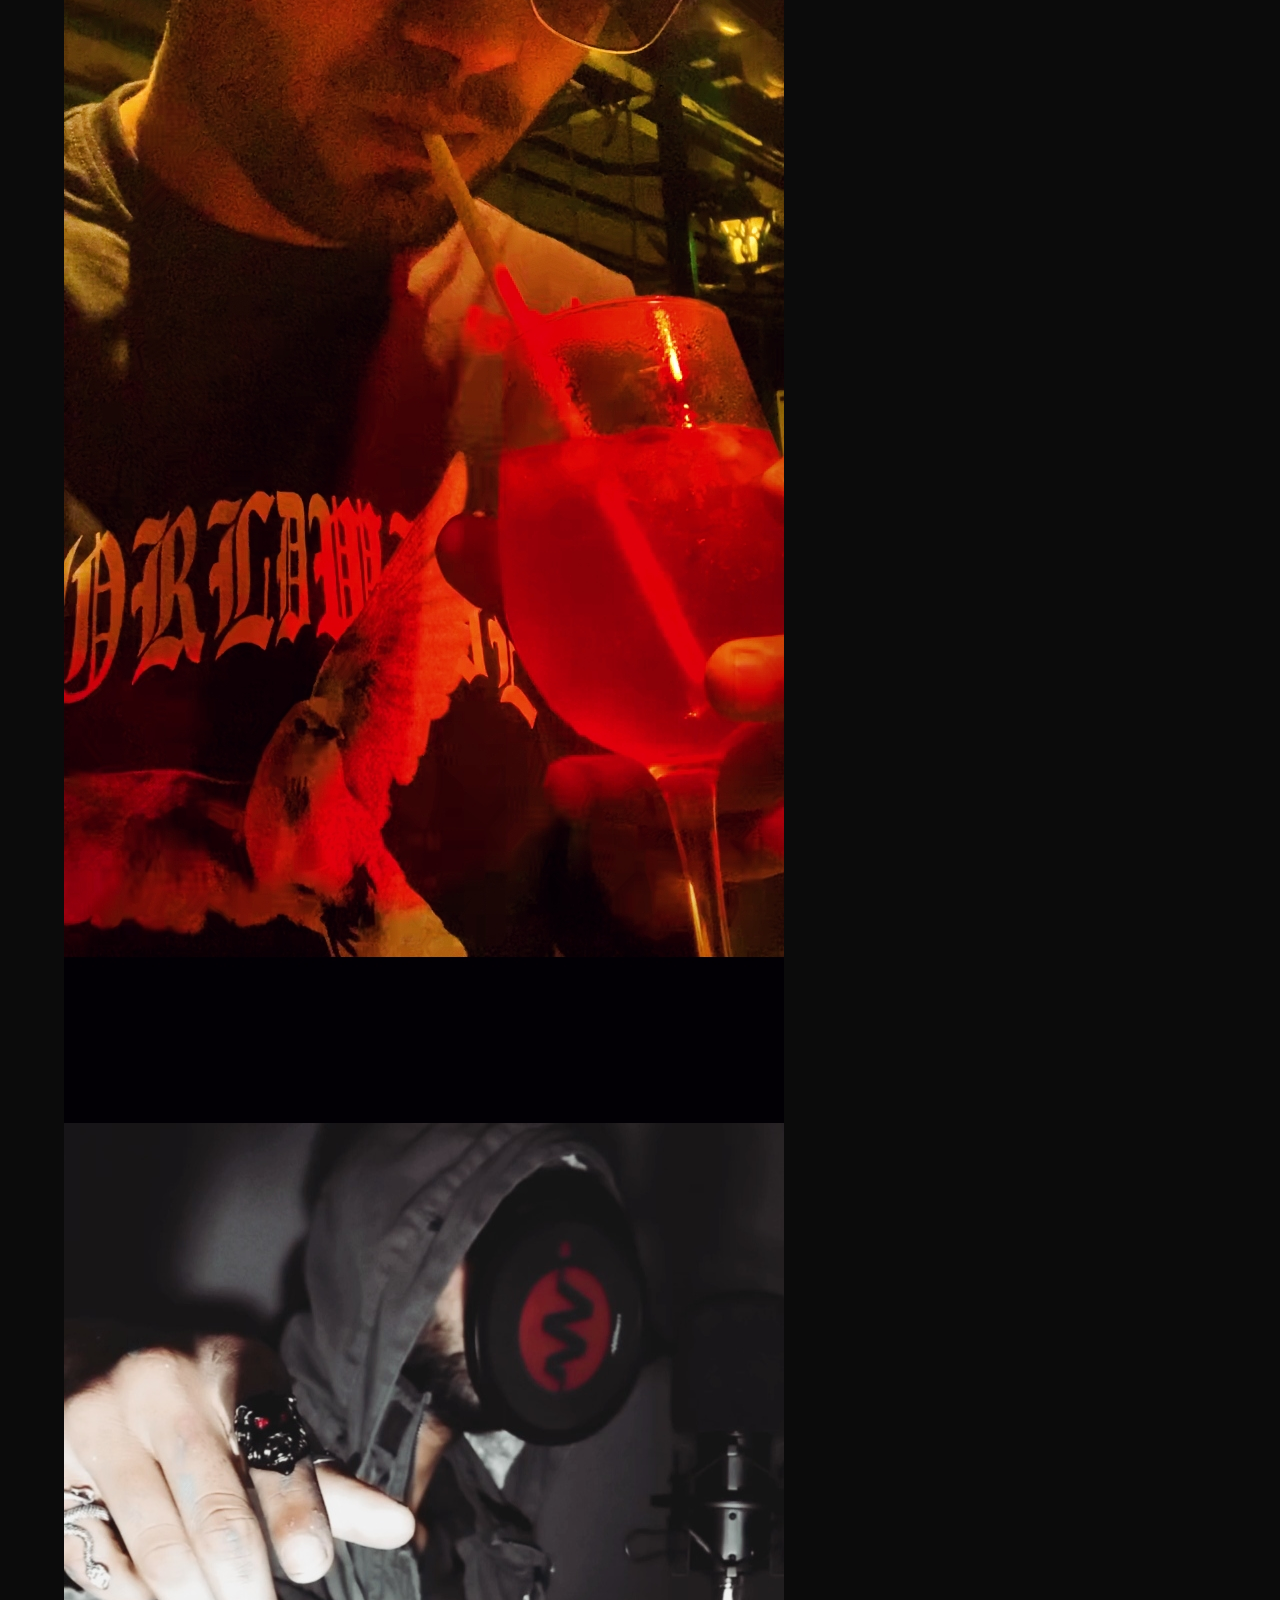
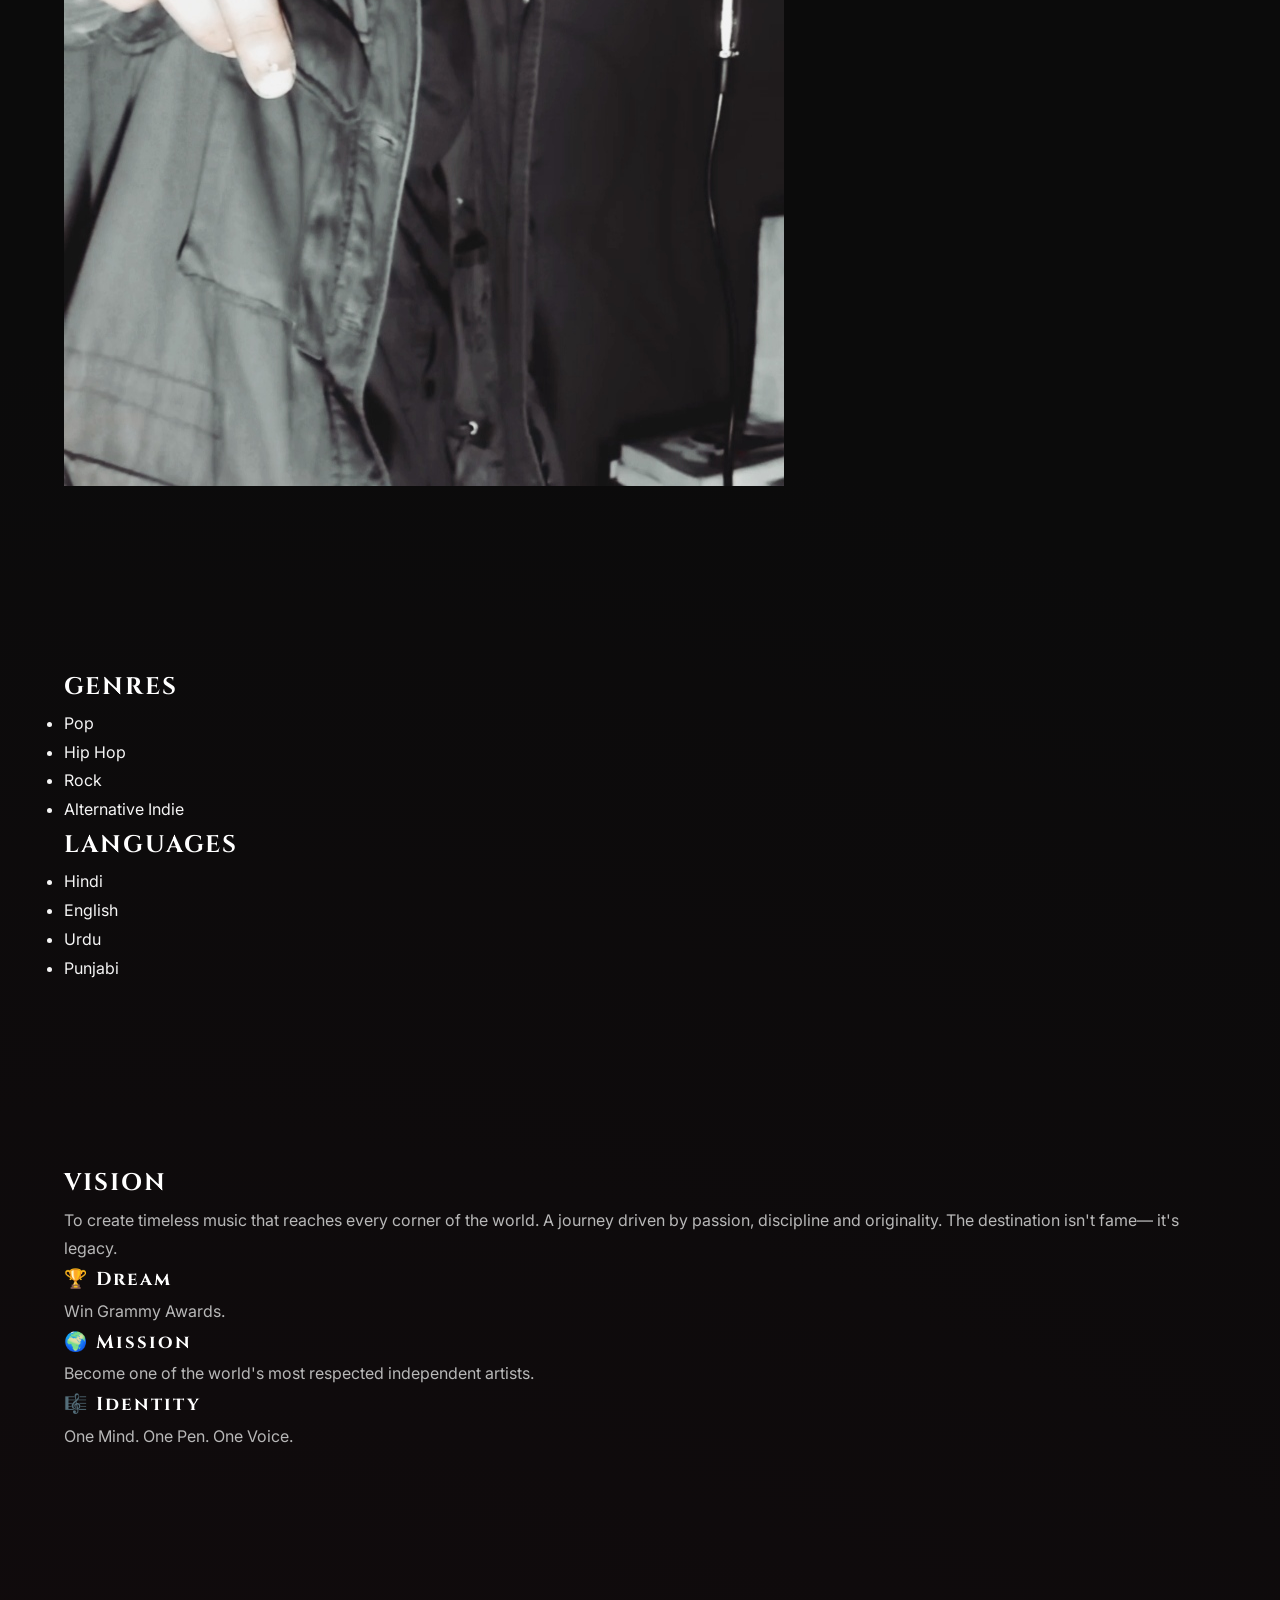
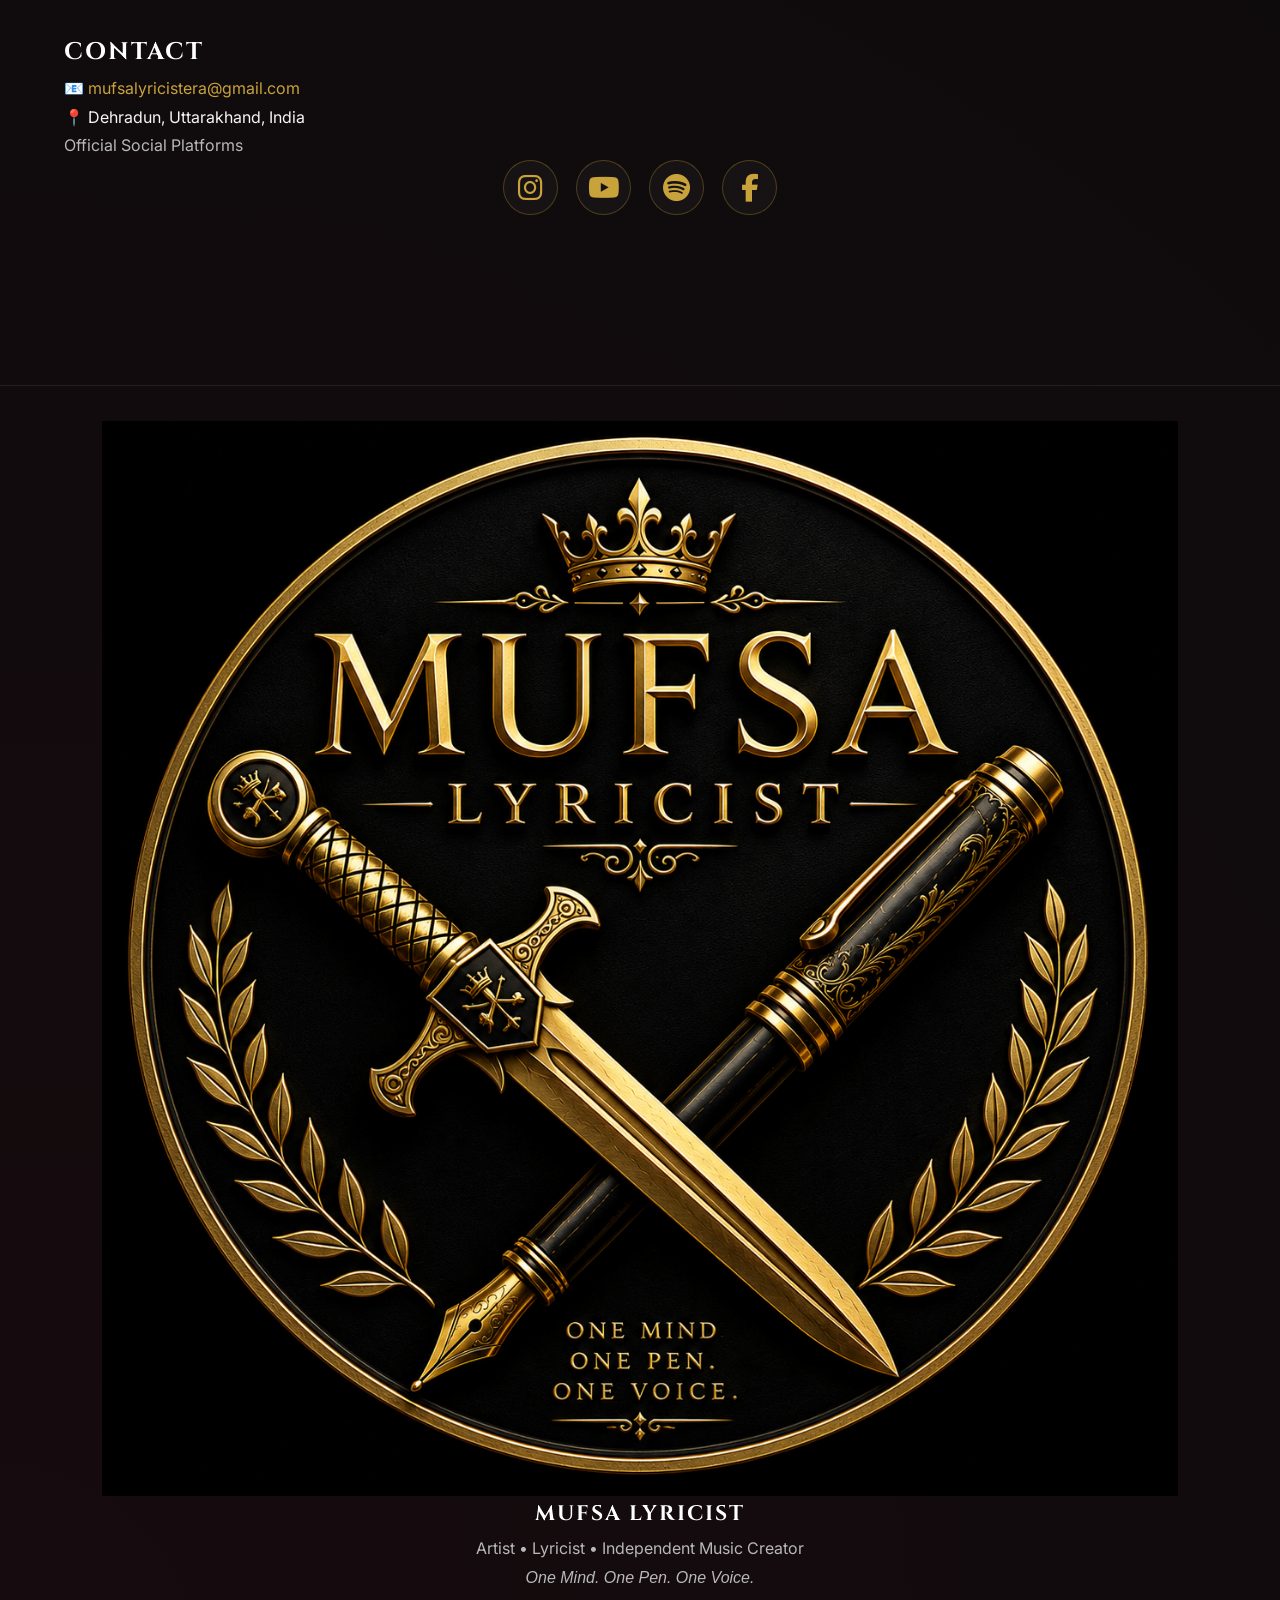
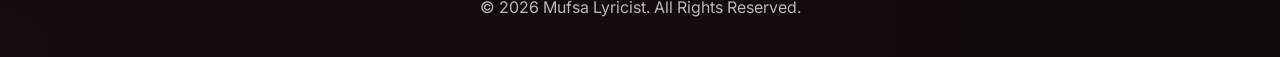
==== commit 102c978b: "Update index.html" ====
--- a/index.html
+++ b/index.html
@@ -413,31 +413,16 @@
 </div>
 
 </section>
-
 <footer>
-
-<h2>MUFSA LYRICIST</h2>
-
-<p>
-
-Artist • Lyricist
-
-</p>
-
-<p>
-
-Independent Music Creator
-
-</p>
-
-<p>
-
-© 2026 Mufsa Lyricist
-
-All Rights Reserved.
-
-</p>
-
+    <img src="logo.png" alt="Mufsa Lyricist Logo" class="footer-logo">
+
+    <h2>MUFSA LYRICIST</h2>
+
+    <p>Artist • Lyricist • Independent Music Creator</p>
+
+    <p><em>One Mind. One Pen. One Voice.</em></p>
+
+    <p>© 2026 Mufsa Lyricist. All Rights Reserved.</p>
 </footer>
 
 <script src="script.js"></script>
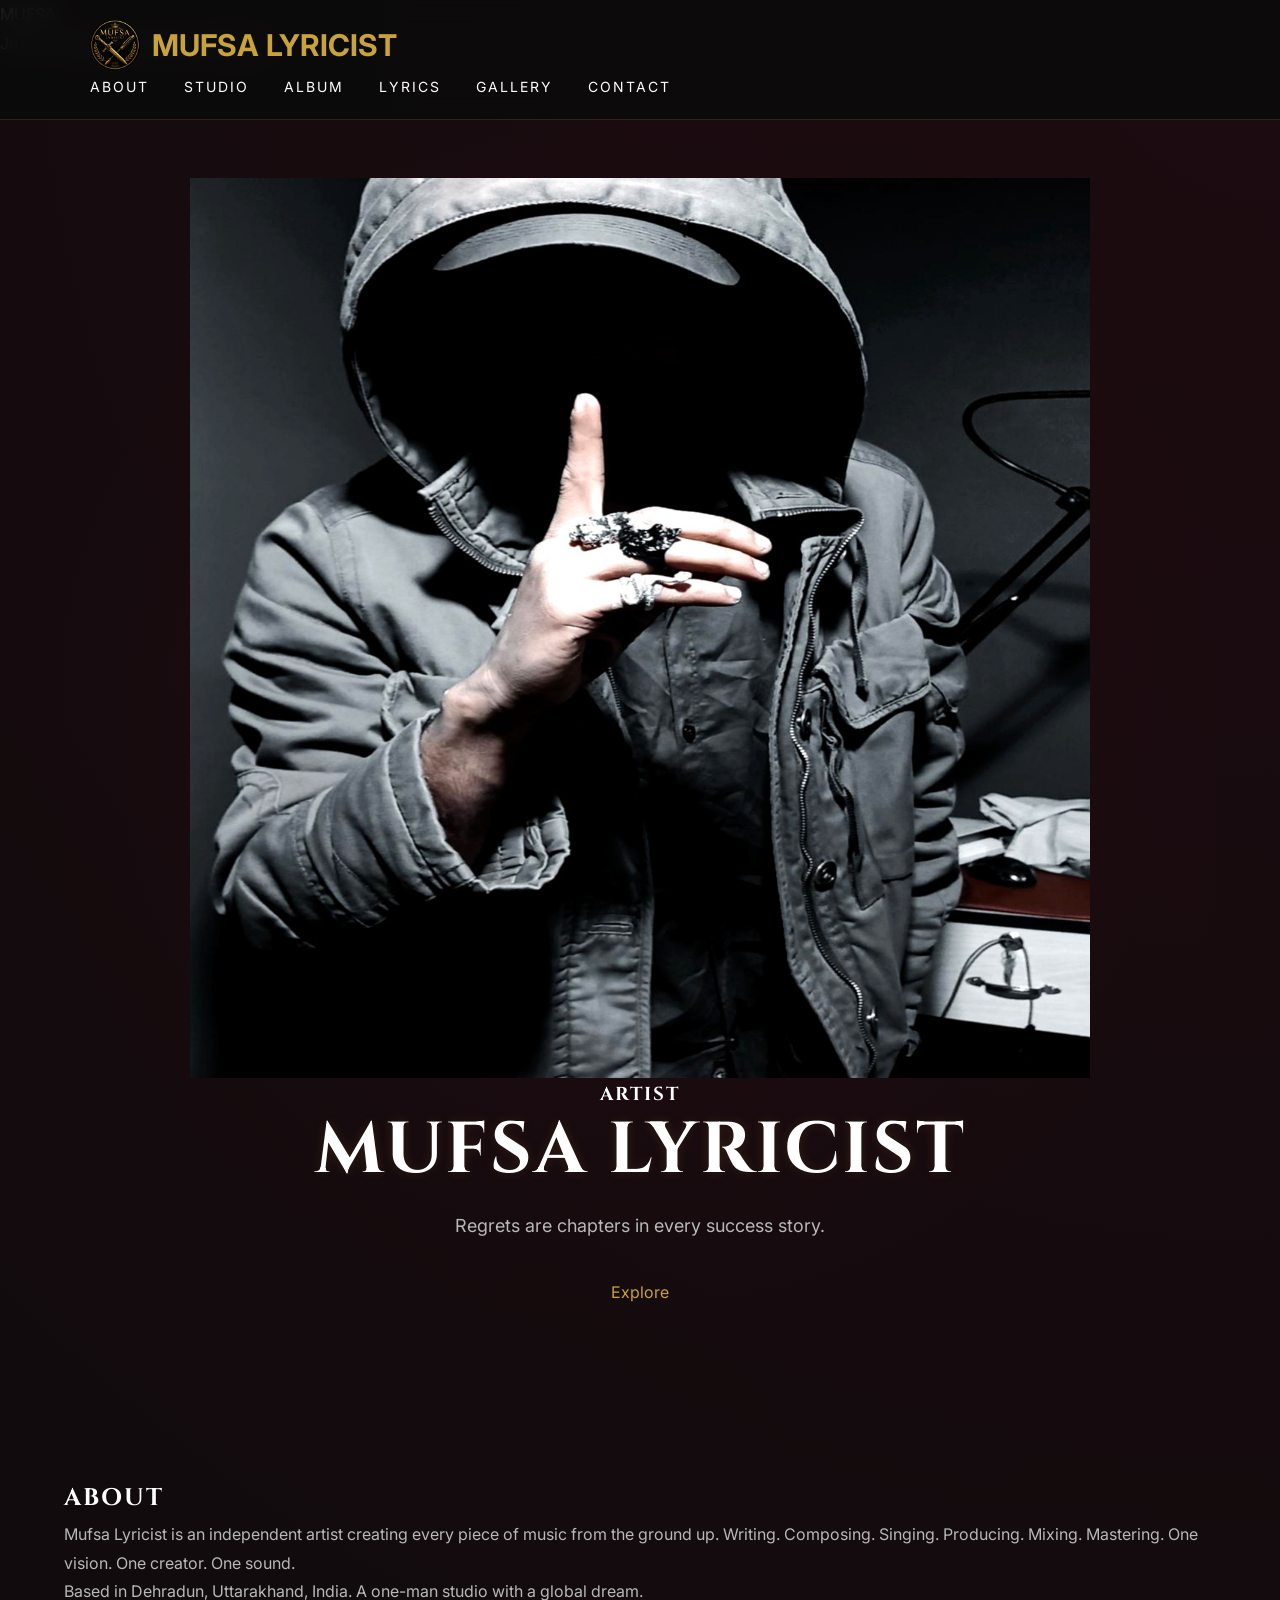
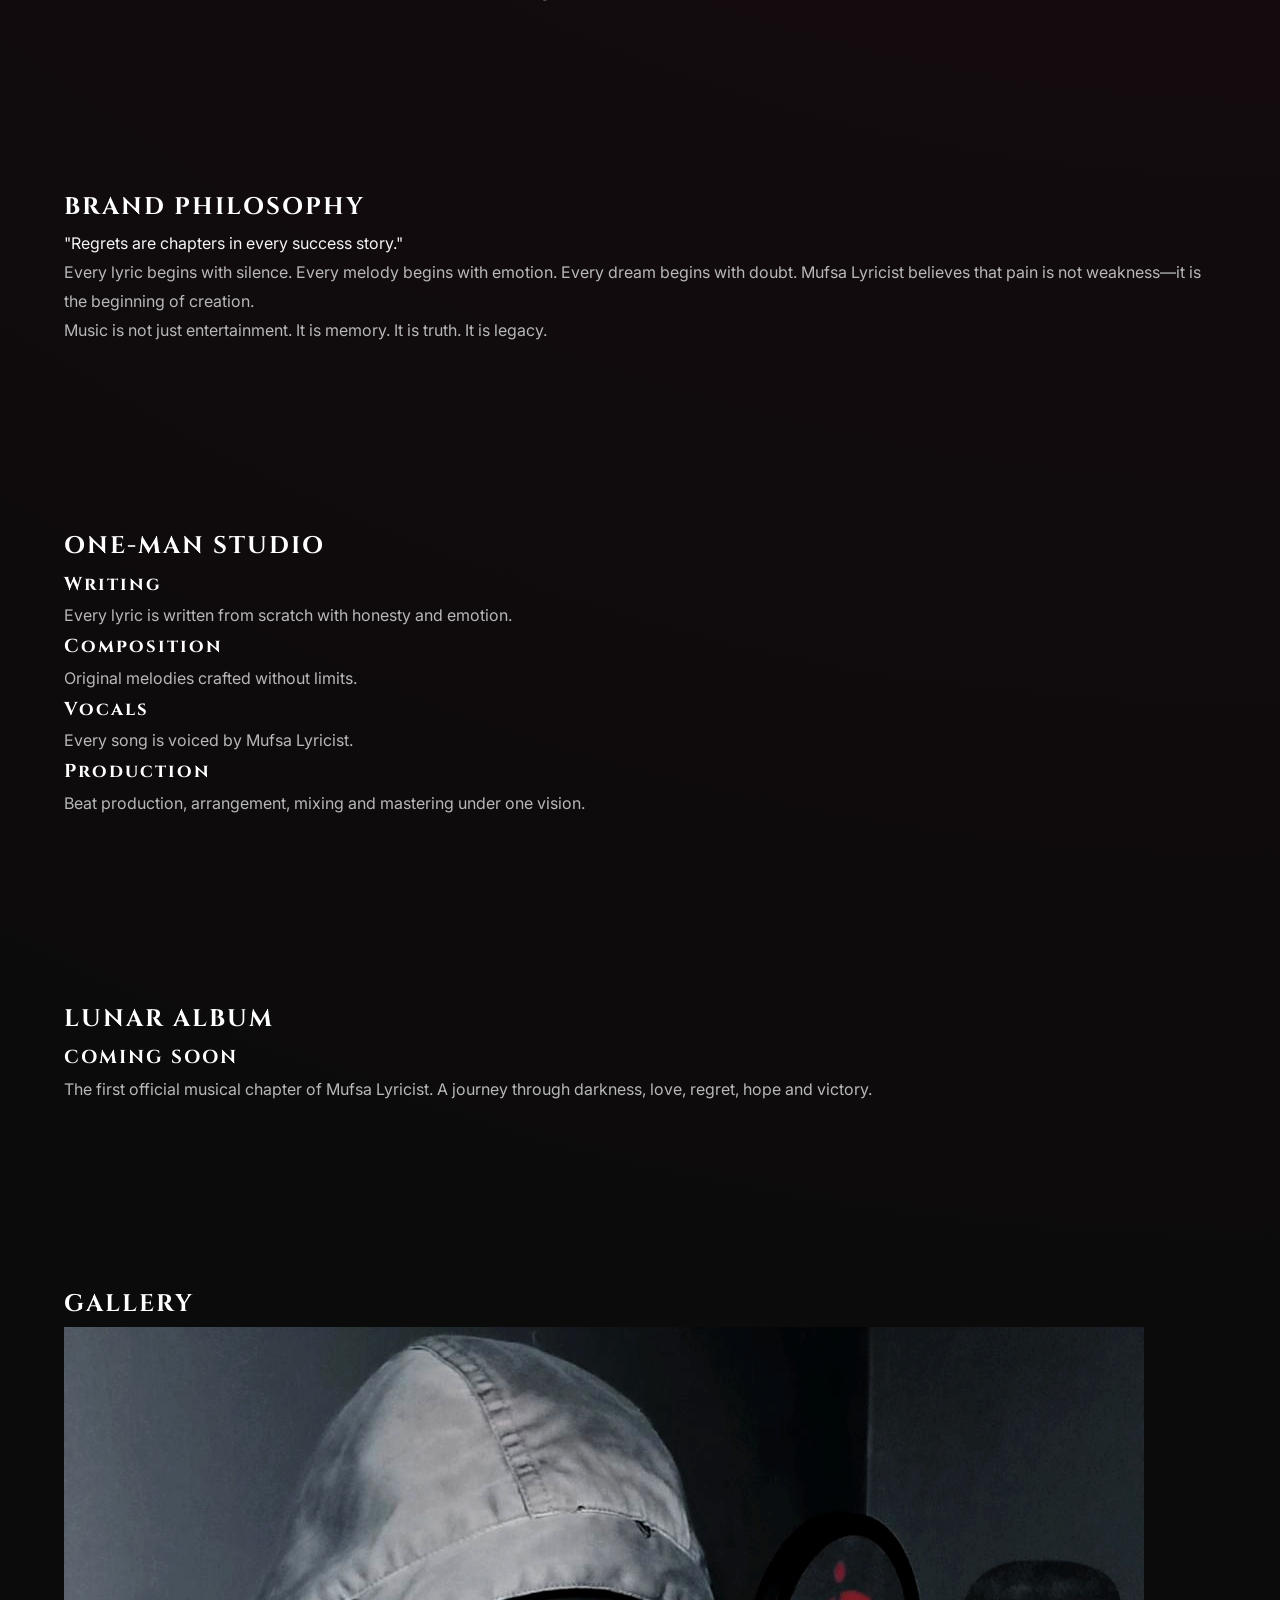
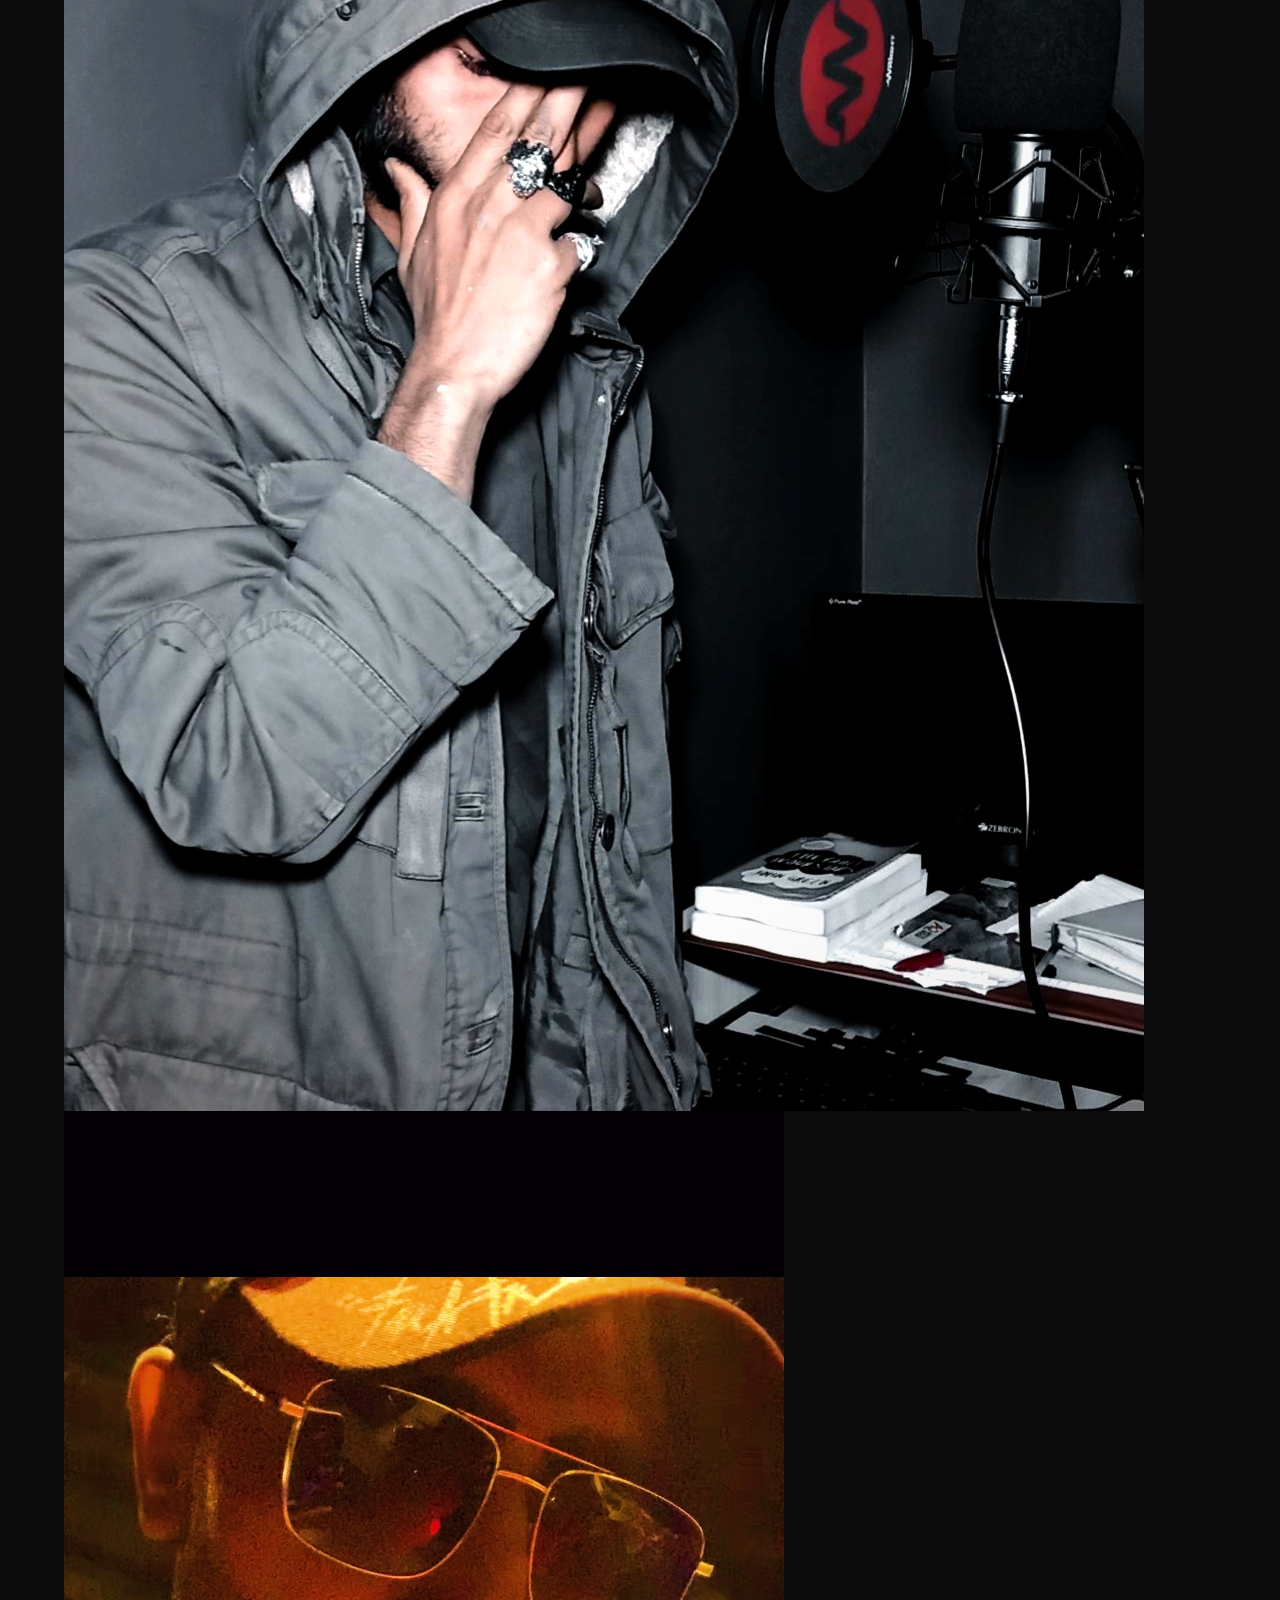
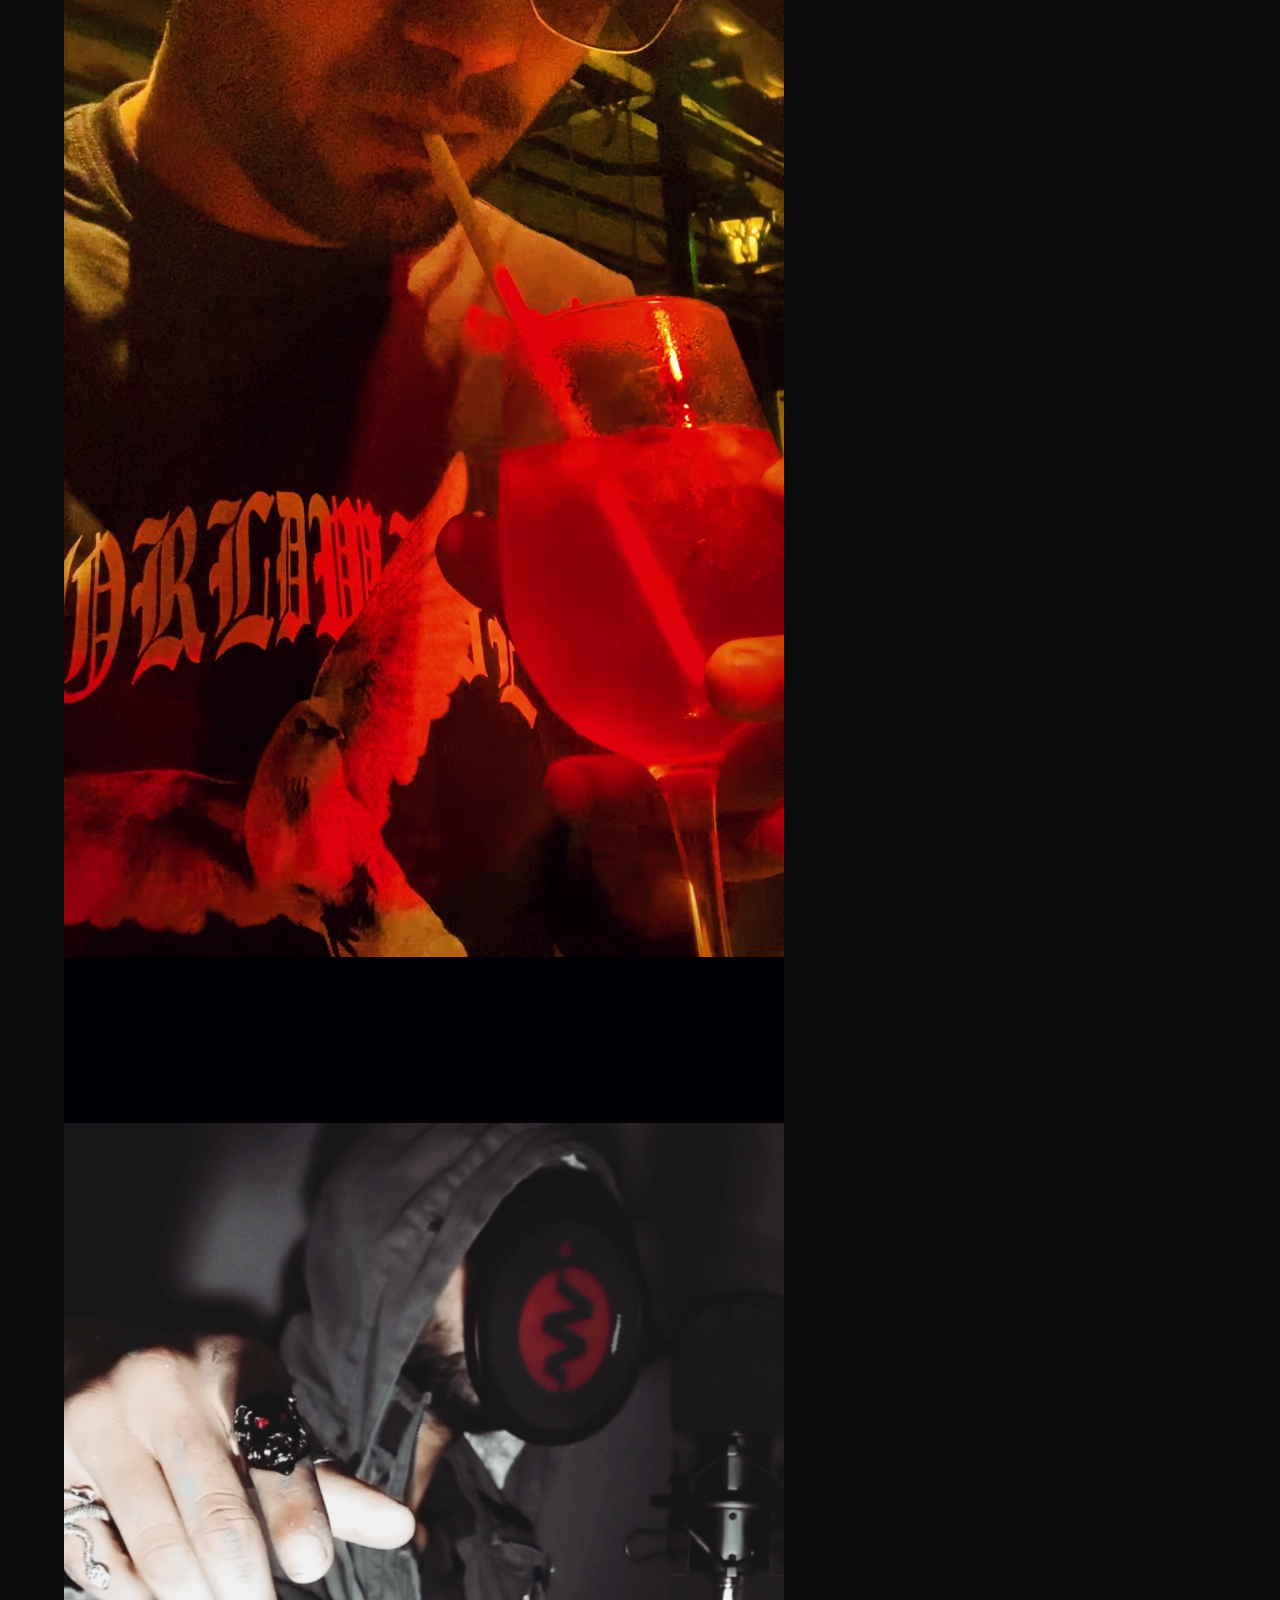
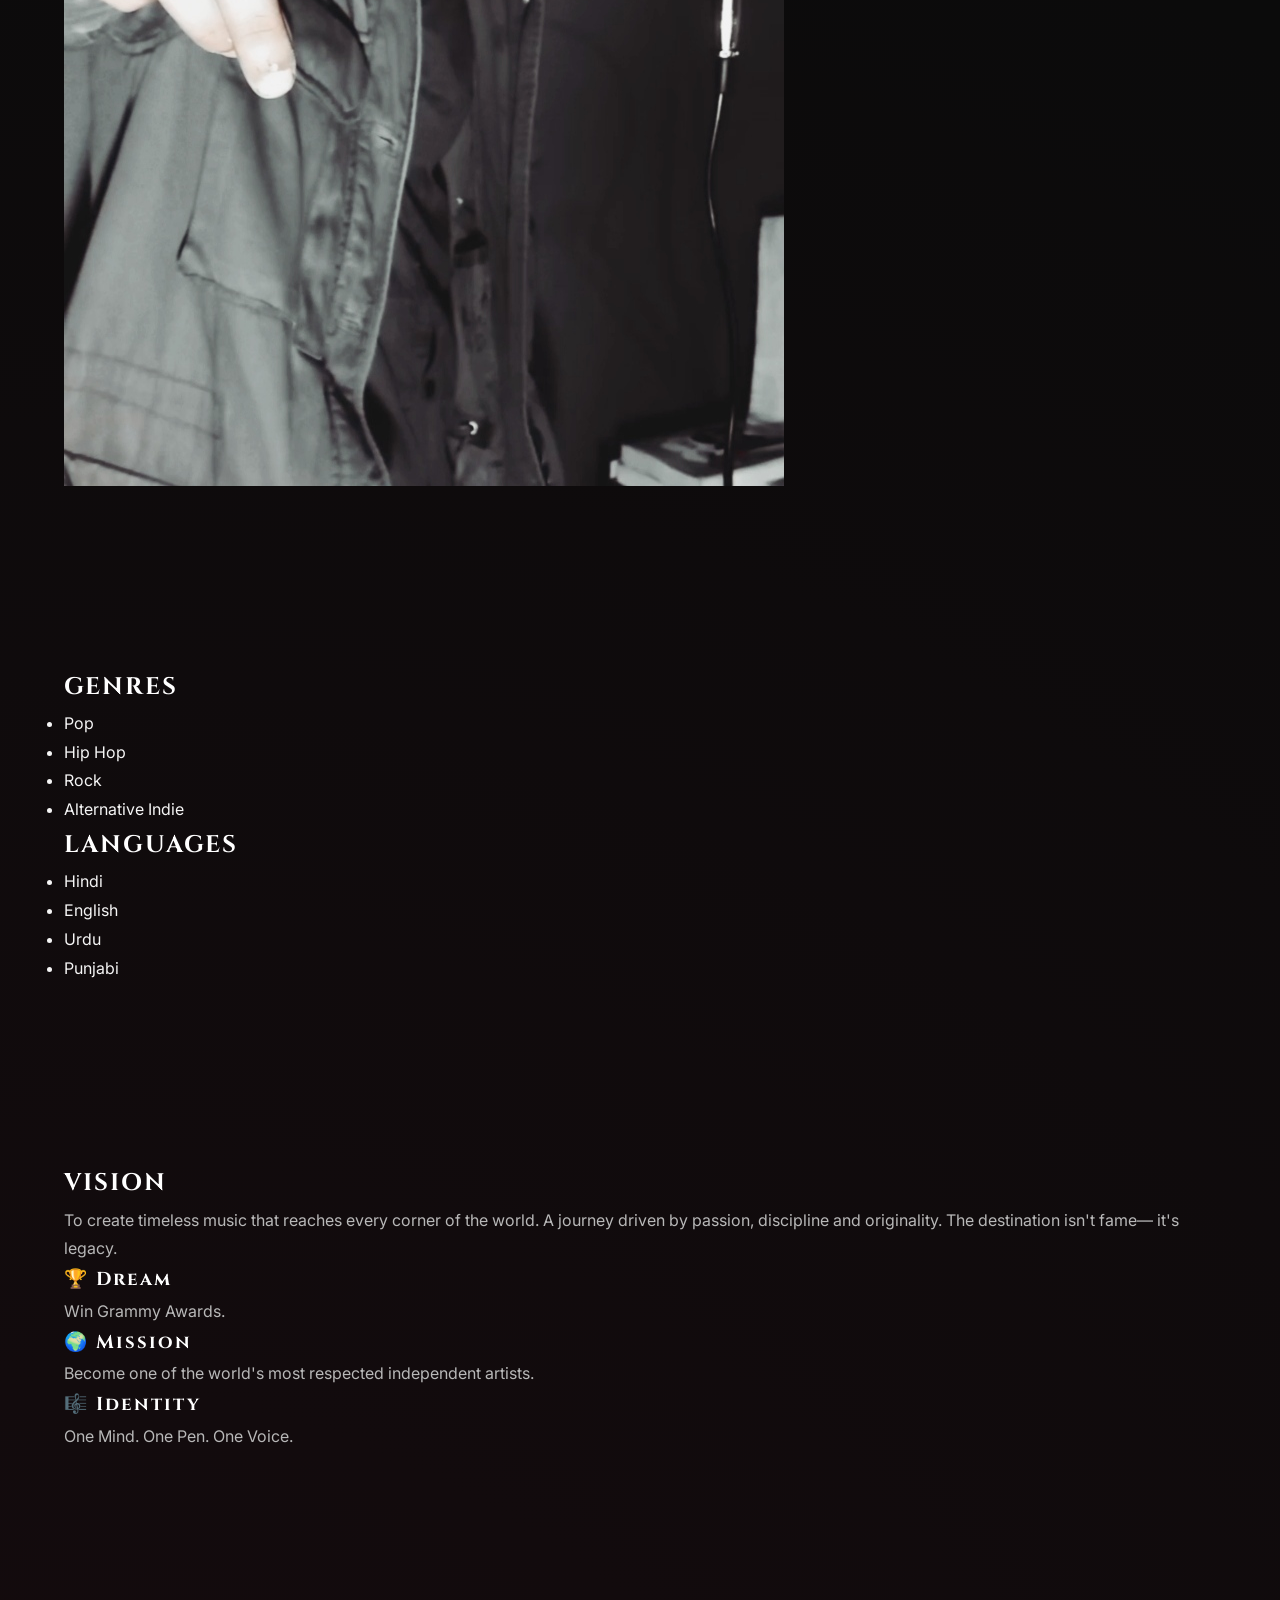
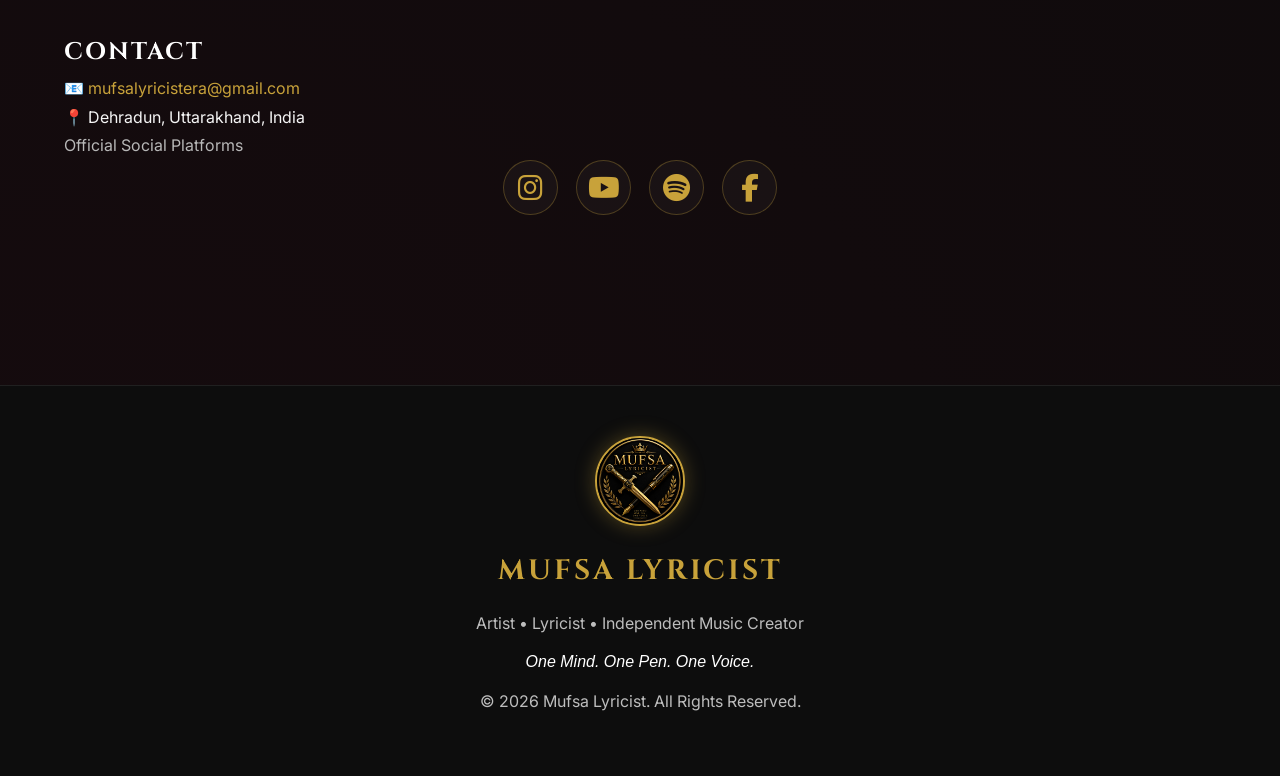
==== commit b7168498: "Update index.html" ====
--- a/index.html
+++ b/index.html
@@ -56,6 +56,8 @@
 <li><a href="#studio">Studio</a></li>
 
 <li><a href="#album">Album</a></li>
+
+<li><a href="lyrics.html">Lyrics</a></li>
 
 <li><a href="#gallery">Gallery</a></li>
 
--- a/style.css
+++ b/style.css
@@ -557,10 +557,39 @@
 footer{
     border-top:1px solid rgba(255,255,255,.08);
     margin-top:80px;
-    padding:35px 8%;
+    padding:50px 8%;
     text-align:center;
     color:#888;
     font-size:14px;
+    background:#0d0d0d;
+}
+
+.footer-logo{
+    width:90px;
+    height:90px;
+    border-radius:50%;
+    object-fit:cover;
+    display:block;
+    margin:0 auto 20px;
+    border:2px solid #c8a23a;
+    box-shadow:0 0 20px rgba(200,162,58,.35);
+}
+footer h2{
+    color:#c8a23a;
+    font-size:28px;
+    margin-bottom:12px;
+    letter-spacing:3px;
+}
+
+footer p{
+    margin:10px 0;
+    color:#bdbdbd;
+    line-height:1.8;
+}
+
+footer em{
+    color:#ffffff;
+    font-style:italic;
 }
 
 /* ==================================
